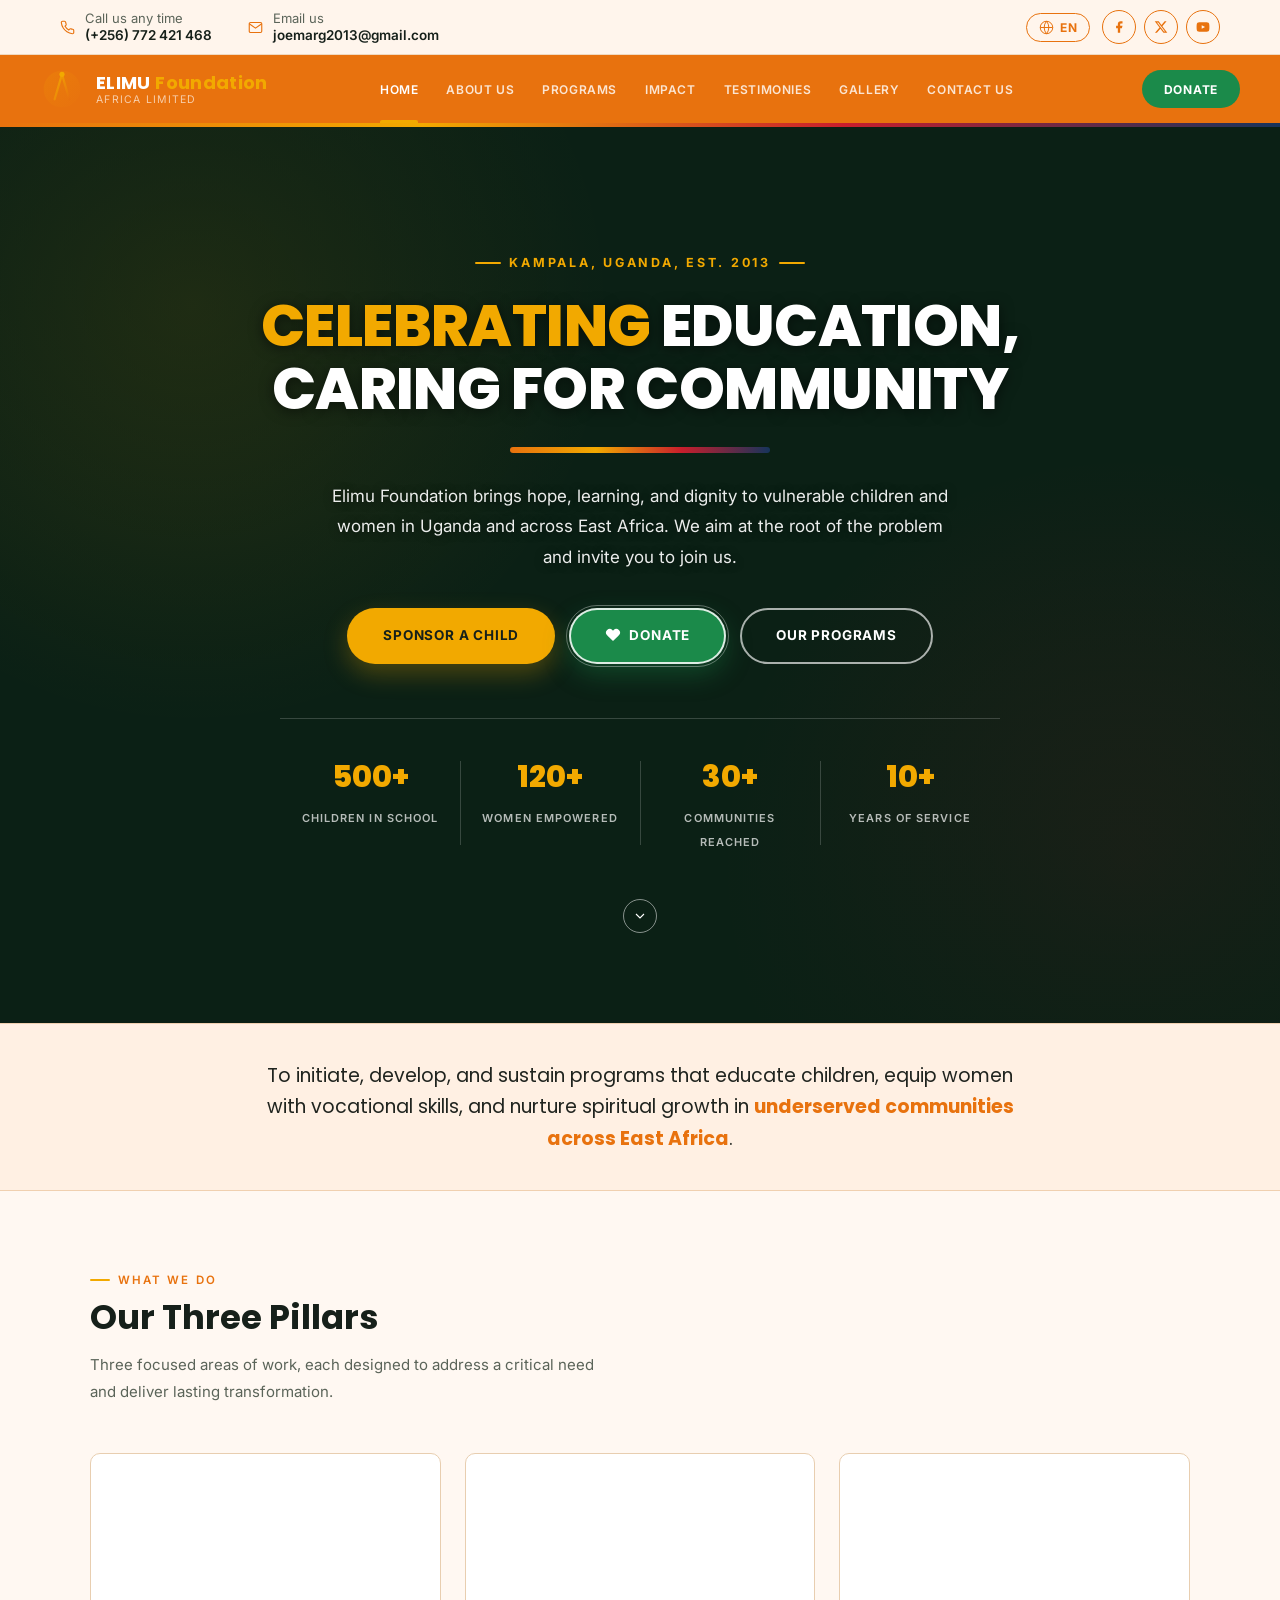
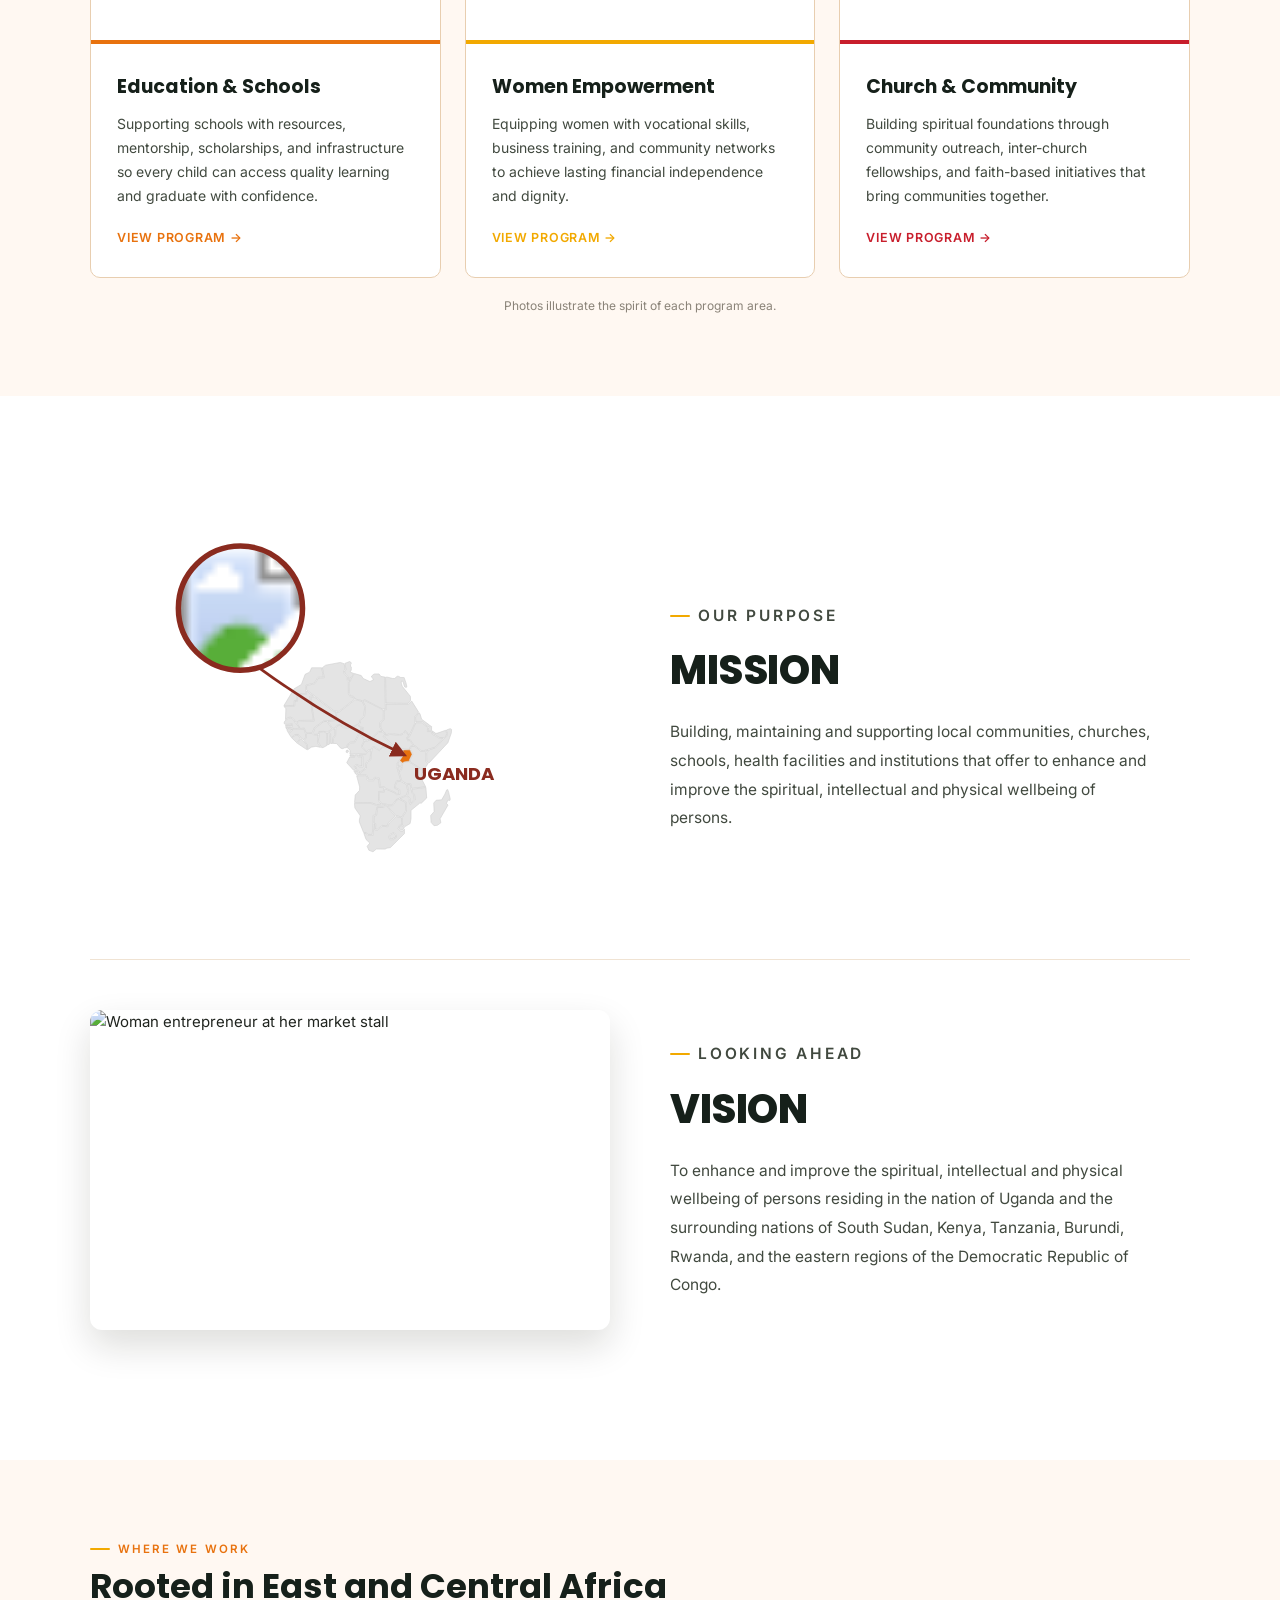
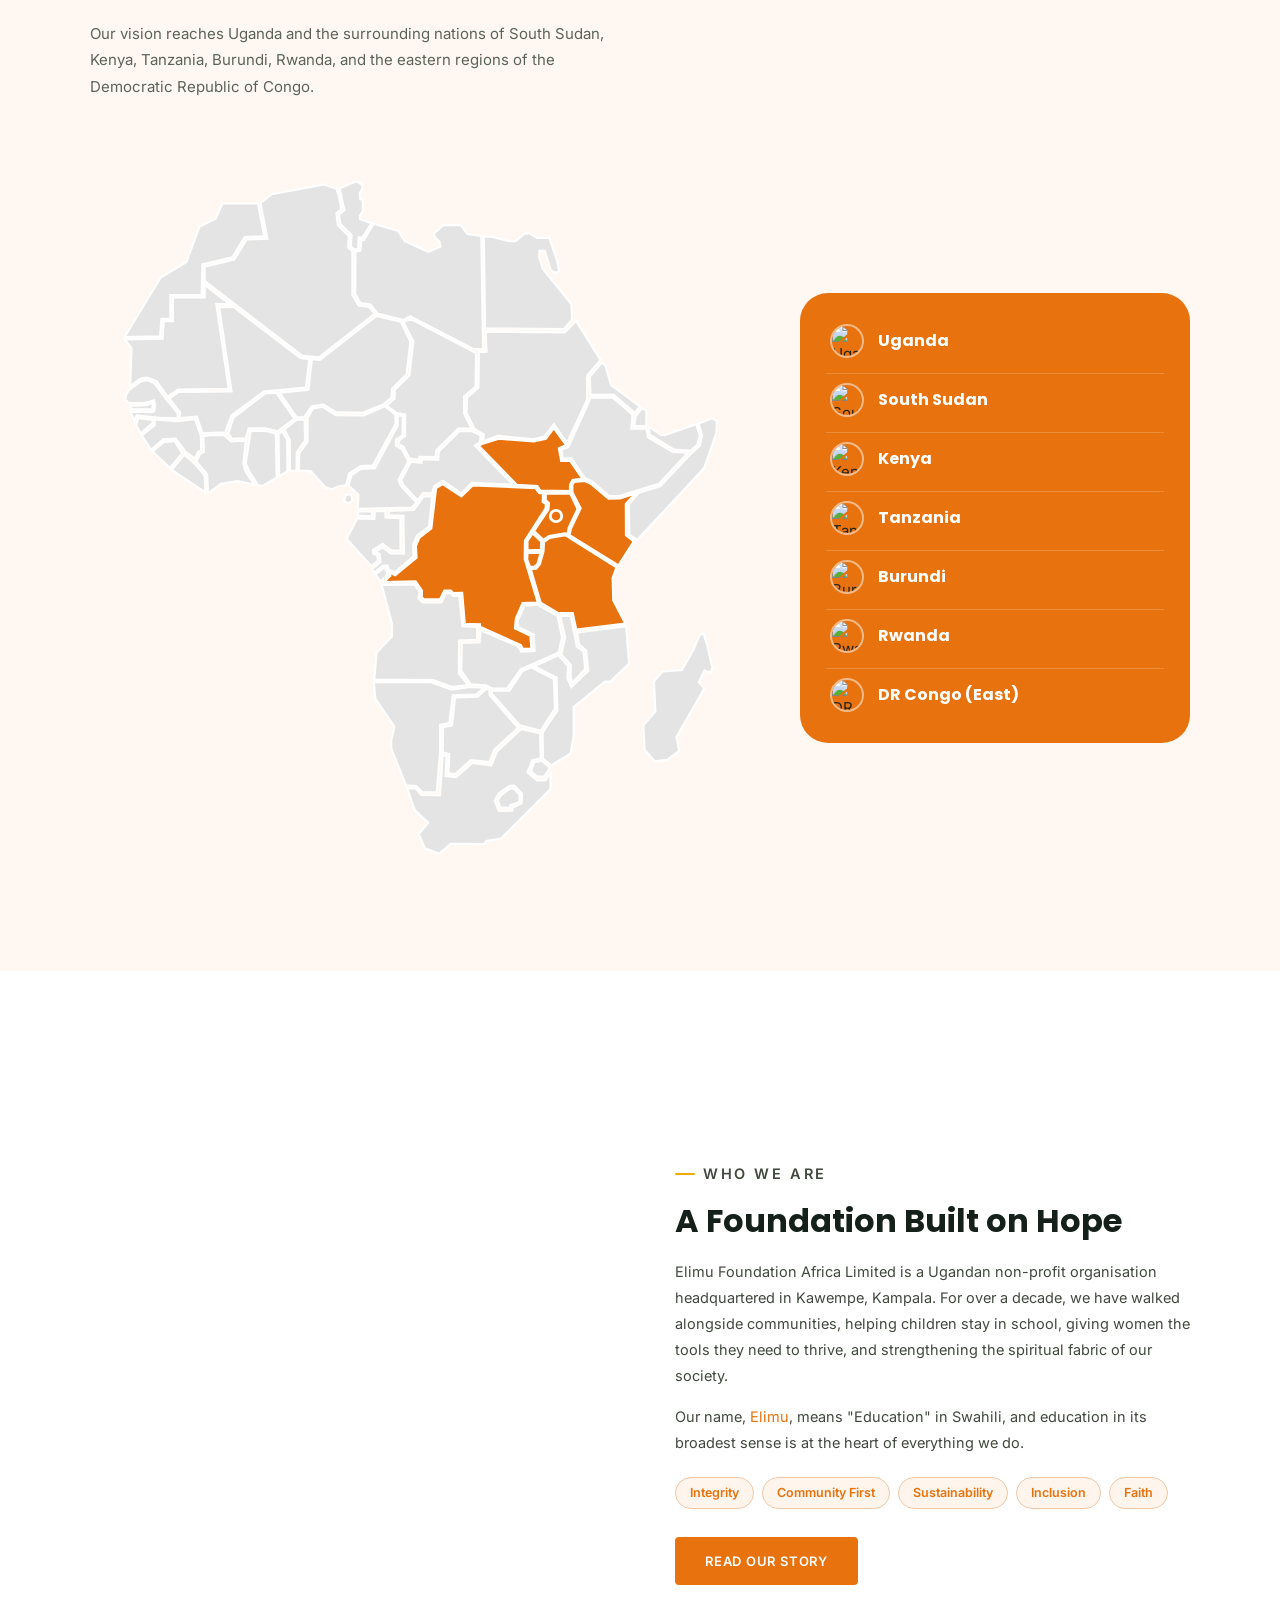
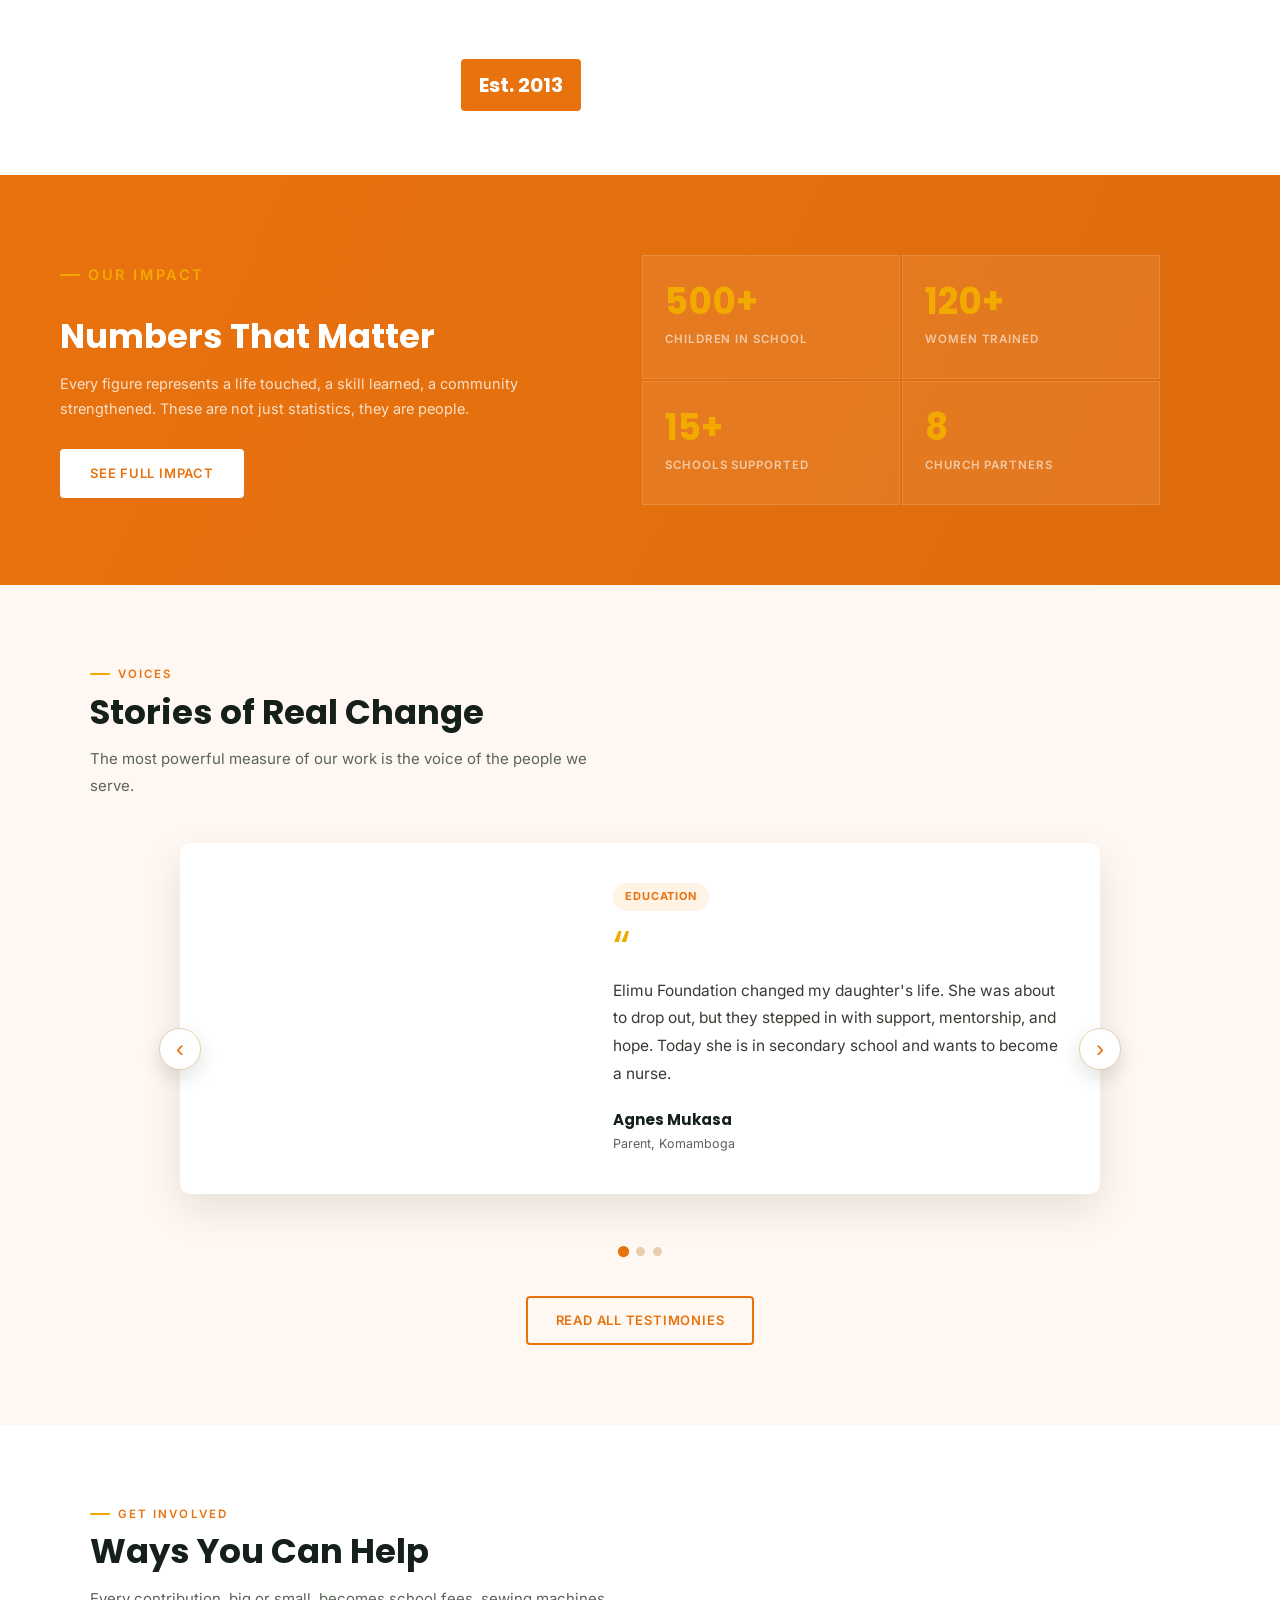
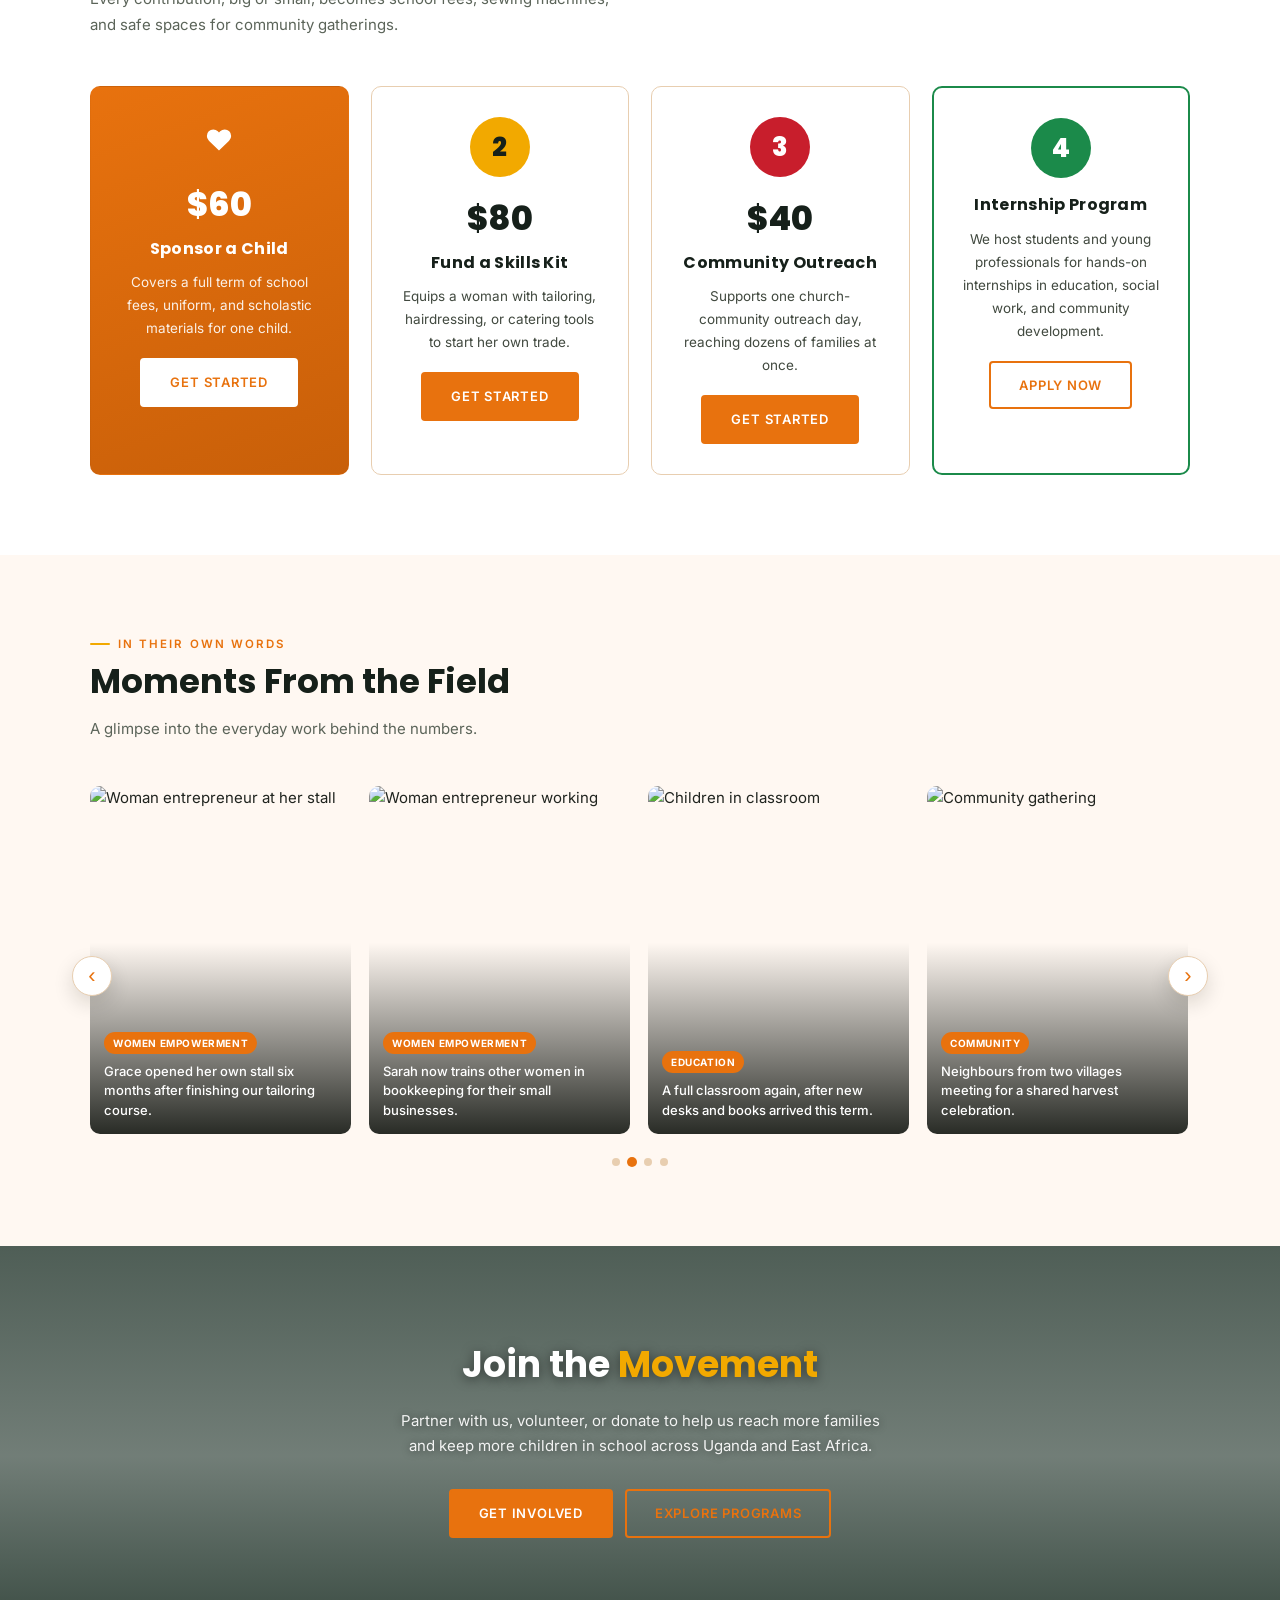
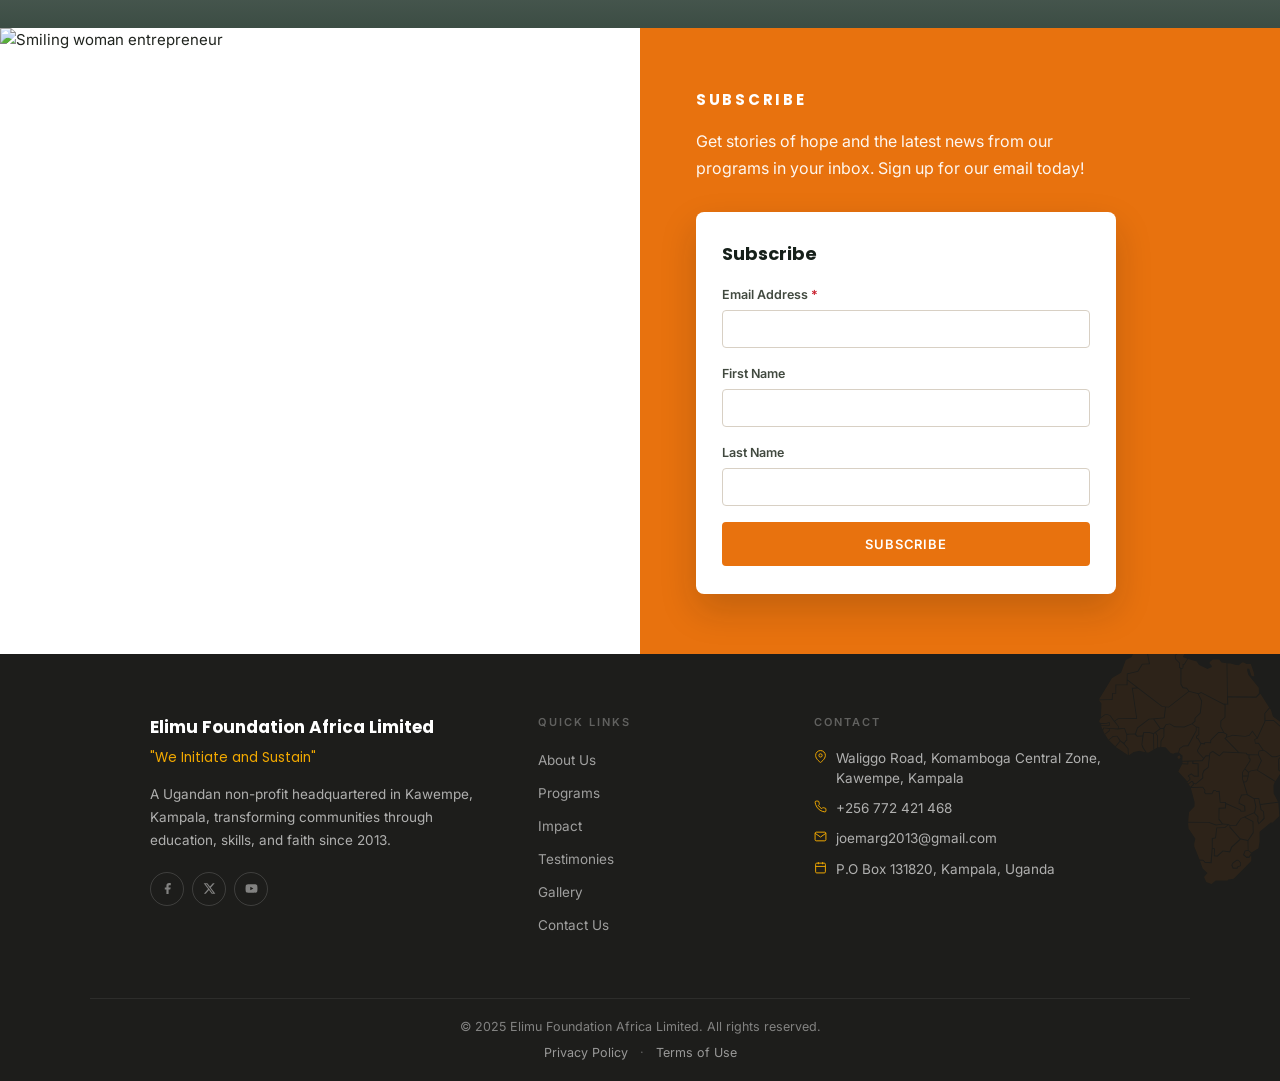
==== index.html @ 56a42448 "Add files via upload" ====
<!DOCTYPE html>
<html lang="en">
<head>
  <meta charset="UTF-8">
  <meta name="viewport" content="width=device-width, initial-scale=1.0">
  <title>Elimu Foundation Africa Limited</title>
  <link rel="stylesheet" href="css/style.css">
</head>
<body>

<!-- top bar -->
<div class="topbar">
  <div class="topbar-left">
    <div class="topbar-item">
      <svg viewBox="0 0 24 24"><path d="M22 16.92v3a2 2 0 01-2.18 2 19.79 19.79 0 01-8.63-3.07 19.5 19.5 0 01-6-6 19.79 19.79 0 01-3.07-8.67A2 2 0 014.11 2h3a2 2 0 012 1.72 12.84 12.84 0 00.7 2.81 2 2 0 01-.45 2.11L8.09 9.91a16 16 0 006 6l1.27-1.27a2 2 0 012.11-.45 12.84 12.84 0 002.81.7A2 2 0 0122 16.92z"/></svg>
      <div class="info">
        <span data-i18n="topbar_call_label">Call us any time</span>
        <strong>(+256) 772 421 468</strong>
      </div>
    </div>
    <div class="topbar-item">
      <svg viewBox="0 0 24 24"><path d="M4 4h16c1.1 0 2 .9 2 2v12c0 1.1-.9 2-2 2H4c-1.1 0-2-.9-2-2V6c0-1.1.9-2 2-2z"/><polyline points="22,6 12,13 2,6"/></svg>
      <div class="info">
        <span data-i18n="topbar_email_label">Email us</span>
        <strong>joemarg2013@gmail.com</strong>
      </div>
    </div>
  </div>
  <div class="topbar-right">
    <div class="lang-switch" id="langSwitch">
      <button class="lang-btn" id="langBtn" aria-label="Change language">
        <svg viewBox="0 0 24 24"><circle cx="12" cy="12" r="10"/><line x1="2" y1="12" x2="22" y2="12"/><path d="M12 2a15.3 15.3 0 010 20 15.3 15.3 0 010-20z"/></svg>
        <span id="langBtnLabel">EN</span>
      </button>
      <div class="lang-menu" id="langMenu">
        <button data-lang="en">English</button>
        <button data-lang="sw">Kiswahili</button>
        <button data-lang="lg">Luganda</button>
        <button data-lang="fr">Français</button>
        <button data-lang="es">Español</button>
      </div>
    </div>
    <a href="#" class="social-btn" aria-label="Facebook"><svg viewBox="0 0 24 24"><path d="M18 2h-3a5 5 0 00-5 5v3H7v4h3v8h4v-8h3l1-4h-4V7a1 1 0 011-1h3z"/></svg></a>
    <a href="#" class="social-btn" aria-label="Twitter"><svg viewBox="0 0 24 24"><path d="M18.244 2.25h3.308l-7.227 8.26 8.502 11.24H16.17l-5.214-6.817L4.99 21.75H1.68l7.73-8.835L1.254 2.25H8.08l4.713 6.231zm-1.161 17.52h1.833L7.084 4.126H5.117z"/></svg></a>
    <a href="#" class="social-btn" aria-label="YouTube"><svg viewBox="0 0 24 24"><path d="M22.54 6.42a2.78 2.78 0 00-1.95-1.96C18.88 4 12 4 12 4s-6.88 0-8.59.46a2.78 2.78 0 00-1.95 1.96A29 29 0 001 12a29 29 0 00.46 5.58 2.78 2.78 0 001.95 1.96C5.12 20 12 20 12 20s6.88 0 8.59-.46a2.78 2.78 0 001.95-1.96A29 29 0 0023 12a29 29 0 00-.46-5.58zM9.75 15.02V8.98L15.5 12l-5.75 3.02z"/></svg></a>
  </div>
</div>

<!-- navbar -->
<div class="navbar">
  <div class="navbar-inner">
    <a href="index.html" class="site-logo">
      <svg viewBox="0 0 60 60" fill="none">
        <defs>
          <linearGradient id="g1" x1="0%" y1="0%" x2="100%" y2="100%">
            <stop offset="0%" stop-color="#F2A900"/>
            <stop offset="100%" stop-color="#E8720E"/>
          </linearGradient>
        </defs>
        <path d="M30 5C16 5 5 16 5 30s11 25 25 25 25-11 25-25S44 5 30 5z" fill="url(#g1)" opacity="0.18"/>
        <path d="M20 44L30 10l10 34" stroke="url(#g1)" stroke-width="3" stroke-linecap="round" stroke-linejoin="round"/>
        <path d="M23 30h14" stroke="url(#g1)" stroke-width="3" stroke-linecap="round"/>
        <circle cx="30" cy="10" r="3.5" fill="#F2A900"/>
      </svg>
      <div class="logo-text">
        <span class="logo-name">ELIMU <span class="accent">Foundation</span></span>
        <span class="logo-sub">Africa Limited</span>
      </div>
    </a>
    <nav>
      <button class="hamburger" id="navToggle" aria-label="Menu">
        <span></span><span></span><span></span>
      </button>
      <ul id="navList">
        <li><a href="index.html" data-i18n="nav_home">Home</a></li>
        <li><a href="about.html" data-i18n="nav_about">About Us</a></li>
        <li><a href="programs.html" data-i18n="nav_programs">Programs</a></li>
        <li><a href="impact.html" data-i18n="nav_impact">Impact</a></li>
        <li><a href="testimonies.html" data-i18n="nav_testimonies">Testimonies</a></li>
        <li><a href="gallery.html" data-i18n="nav_gallery">Gallery</a></li>
        <li><a href="contact.html" data-i18n="nav_contact">Contact Us</a></li>
      </ul>
    </nav>
    <a href="contact.html" class="nav-donate-btn" data-i18n="nav_donate">Donate</a>
  </div>
</div>

<!-- hero -->
<section class="hero-full fade-scroll-bg" data-fade-target=".hero-bg-slides">
  <div class="hero-bg-slides" id="heroSlides">
    <div class="hero-bg-slide active" style="background-image:url('https://images.pexels.com/photos/28593050/pexels-photo-28593050.jpeg?auto=compress&cs=tinysrgb&w=1920')"></div>
    <div class="hero-bg-slide" style="background-image:url('https://images.pexels.com/photos/33749805/pexels-photo-33749805.jpeg?auto=compress&cs=tinysrgb&w=1920')"></div>
    <div class="hero-bg-slide" style="background-image:url('https://images.pexels.com/photos/33203798/pexels-photo-33203798.jpeg?auto=compress&cs=tinysrgb&w=1920')"></div>
    <div class="hero-bg-slide" style="background-image:url('https://images.pexels.com/photos/29598045/pexels-photo-29598045.jpeg?auto=compress&cs=tinysrgb&w=1920')"></div>
  </div>
  <div class="hero-overlay"></div>
  <div class="hero-full-inner">
    <p class="hero-full-eyebrow" data-i18n="hero_eyebrow">Kampala, Uganda, Est. 2013</p>
    <h1 data-i18n="hero_title"><span class="accent">Celebrating</span> Education,<br/>Caring for Community</h1>
    <div class="hero-stripe"></div>
    <p class="hero-full-desc" data-i18n="hero_desc">Elimu Foundation brings hope, learning, and dignity to vulnerable children and women in Uganda and across East Africa. We aim at the root of the problem and invite you to join us.</p>
    <div class="hero-full-buttons">
      <a href="contact.html" class="btn-pill solid-gold" data-i18n="hero_btn_sponsor">Sponsor a Child</a>
      <a href="contact.html" class="btn-pill solid-green btn-emphasis"><svg class="btn-icon" viewBox="0 0 24 24"><path d="M20.8 4.6a5.5 5.5 0 00-7.8 0L12 5.6l-1-1a5.5 5.5 0 00-7.8 7.8l1 1L12 21l7.8-7.6 1-1a5.5 5.5 0 000-7.8z"/></svg><span data-i18n="hero_btn_donate">Donate</span></a>
      <a href="programs.html" class="btn-pill outline-white" data-i18n="hero_btn_programs">Our Programs</a>
    </div>
    <div class="hero-full-stats">
      <div class="hfs-item">
        <span class="hfs-num" data-count="500" data-suffix="+">500+</span>
        <span class="hfs-lbl" data-i18n="stat_students">Children In School</span>
      </div>
      <div class="hfs-item">
        <span class="hfs-num" data-count="120" data-suffix="+">120+</span>
        <span class="hfs-lbl" data-i18n="stat_women">Women Empowered</span>
      </div>
      <div class="hfs-item">
        <span class="hfs-num" data-count="30" data-suffix="+">30+</span>
        <span class="hfs-lbl" data-i18n="stat_communities">Communities Reached</span>
      </div>
      <div class="hfs-item">
        <span class="hfs-num" data-count="10" data-suffix="+">10+</span>
        <span class="hfs-lbl" data-i18n="stat_years">Years of Service</span>
      </div>
    </div>
    <div class="scroll-indicator">
      <svg viewBox="0 0 24 24"><polyline points="6 9 12 15 18 9"/></svg>
    </div>
  </div>
</section>

<!-- mission -->
<div class="mission-bar">
  <p data-i18n="mission_text">To initiate, develop, and sustain programs that educate children, equip women with vocational skills, and nurture spiritual growth in <strong>underserved communities across East Africa</strong>.</p>
</div>

<!-- pillars -->
<section class="section grey">
  <div class="container">
    <p class="section-tag" data-i18n="pillars_tag">What We Do</p>
    <h2 class="section-title" data-i18n="pillars_title">Our Three Pillars</h2>
    <p class="section-lead" data-i18n="pillars_lead">Three focused areas of work, each designed to address a critical need and deliver lasting transformation.</p>
    <div class="pillars">
      <div class="pillar">
        <div class="pillar-photo" style="background-image:url('https://images.pexels.com/photos/29598045/pexels-photo-29598045.jpeg?auto=compress&cs=tinysrgb&w=700')"></div>
        <div class="pillar-body">
          <h3 data-i18n="pillar1_title">Education &amp; Schools</h3>
          <p data-i18n="pillar1_desc">Supporting schools with resources, mentorship, scholarships, and infrastructure so every child can access quality learning and graduate with confidence.</p>
          <a href="programs.html" class="pillar-link" data-i18n="pillar_link">View Program &rarr;</a>
        </div>
      </div>
      <div class="pillar amber">
        <div class="pillar-photo" style="background-image:url('https://images.pexels.com/photos/33203798/pexels-photo-33203798.jpeg?auto=compress&cs=tinysrgb&w=700')"></div>
        <div class="pillar-body">
          <h3 data-i18n="pillar2_title">Women Empowerment</h3>
          <p data-i18n="pillar2_desc">Equipping women with vocational skills, business training, and community networks to achieve lasting financial independence and dignity.</p>
          <a href="programs.html" class="pillar-link" data-i18n="pillar_link">View Program &rarr;</a>
        </div>
      </div>
      <div class="pillar green">
        <div class="pillar-photo" style="background-image:url('https://images.pexels.com/photos/33749805/pexels-photo-33749805.jpeg?auto=compress&cs=tinysrgb&w=700')"></div>
        <div class="pillar-body">
          <h3 data-i18n="pillar3_title">Church &amp; Community</h3>
          <p data-i18n="pillar3_desc">Building spiritual foundations through community outreach, inter-church fellowships, and faith-based initiatives that bring communities together.</p>
          <a href="programs.html" class="pillar-link" data-i18n="pillar_link">View Program &rarr;</a>
        </div>
      </div>
    </div>
    <p class="pillars-note" data-i18n="pillars_note">Photos illustrate the spirit of each program area.</p>
  </div>
</section>

<!-- mission & vision -->
<section class="section white mv-section">
  <div class="container">

    <div class="mv-row">
      <div class="mv-visual">
<svg viewBox="0 0 460 420" class="mv-map-svg" xmlns="http://www.w3.org/2000/svg" role="img" aria-label="Map of Africa with Uganda highlighted">
          <!-- Map data: Al MacDonald (original artwork), edited by Fritz Lekschas, CC BY-SA 3.0, github.com/flekschas/simple-world-map -->
          <defs>
            <clipPath id="missionPhotoClip"><circle cx="110" cy="90" r="68"/></clipPath>
            <marker id="mvArrow1" viewBox="0 0 10 10" refX="6" refY="5" markerWidth="6" markerHeight="6" orient="auto-start-reverse">
              <path d="M0,0 L10,5 L0,10 Z" fill="#8a2b1f"/>
            </marker>
          </defs>
          <g fill="#E4E4E4" stroke="#cfcfcf" stroke-width="0.6" transform="translate(-243.8,-328.6) scale(1.1)">
            <path id="_somaliland" d="M512.674,502.797l3.526,2.403l1.046-0.052l8.757-3.008l0.994,3.206l-0.701,2.706l-1.893,1.503l-4.729-0.302l-6.769-4.158L512.674,502.797L512.674,502.797z"/>
            <g id="ao">
        <path class="mainland" d="M437.366,547.461l2.948,11.003l-0.069,3.478l-4.313,4.633l-0.647,7.527l16.597,0.147l5.395,1.954l4.45-0.58l-2.594-3.251l0.01-9.282l5.101-0.217v-3.621l-4.142-0.172l-0.829-8.575l-1.746,0.024l-0.943-0.848l-1.027,0.054l-1.365,2.646h-5.255l-1.22-1.227l0.363-1.738l-1.436-2.101L437.366,547.461L437.366,547.461z"/>
        <path d="M435.577,544.453l1.504,1.953l1.945-1.842l-0.571-1.909l-0.483-0.035L435.577,544.453L435.577,544.453z"/>
    </g>
            <path id="bf" d="M404.493,493.496l3.146-0.25l5.16,7.295l-4.789,3.613l-3.466-0.892l-4.66,0.062l-0.752,2.73l-3.907,0.19l-1.071-1.461l1.385-4.442L404.493,493.496L404.493,493.496z"/>
            <path id="bi" d="M478.504,538.385l3.691-0.078l-0.959,3.232l-0.935,0.812h-1.142l-0.812-2.187L478.504,538.385L478.504,538.385z"/>
            <path id="bj" d="M411.512,515.288h1.833l0.104-5.204l2.315-3.363l-0.104-5.852l-2.102-0.052l-3.604,2.816l1.504,2.87L411.512,515.288L411.512,515.288z"/>
            <path id="bw" d="M454.56,594.589l1.858,0.57l-0.26,5.314l1.911,0.26l4.391-3.959l5.273,0.57l1.399-3.545l6.673-6.095l-8.013-9.223l-0.104-1.514l-0.883-0.26l-2.43,2.24l-6.31,0.154l-0.884,7.866l-2.479,0.57L454.56,594.589L454.56,594.589z"/>
            <path id="cd" d="M438.023,546.597l8.912-0.155l1.808,2.567l-0.069,1.893l0.665,0.605h4.426l1.271-2.499h1.808l0.734,0.742l2.479-0.069l0.735,8.714l4.287,0.139v0.675l11.521,5.195l0.536,1.012h2.411l-0.268-3.648l-4.356-2.092l0.269-2.766l1.876-4.392l4.287-0.139l-3.683-12.224l0.068-5.195l5.826-9.11l0.068-1.278l-0.874-0.477l0.035-2.472l-1.062-0.095l-1.072-1.366l-17.59-0.795l-3.226,3.138l-5.28-3.475l-1.858,1.141l-1.348,11.35l-3.337,2.575l-1.003,2.283l0.179,3.381l-6.017,4.918l-1.6-0.726l0.216,0.94L438.023,546.597L438.023,546.597z"/>
            <path id="cf" d="M443.452,519.229l4.028,4.356l1.59-2.057l2.532,0.104l0.544-2.006l2.49-1.556l5.169,3.562l2.982-2.956l11.574,0.51l-10.736-11.082l1.443-0.897l0.198-1.954l-2.438-1.149h-3.58l-5.766,5.715l-0.197,2.351l-4.573-0.146l-0.146,1.003l-2.982-0.305l-2.688,5.108L443.452,519.229L443.452,519.229z"/>
            <path id="cg" d="M439.424,526.551l-0.052,1.255l4.131,0.104l0.146,10.728l-3.777-0.104l-2.187-1.703l-1.693,0.951l-0.078,0.476l0.873,0.423l0.251,2.204l-2.334,2.006l0.501,1.057l2.585-2.006h1.244l0.396,1.2l1.644,0.7l5.271-4.46l-0.104-3.259l1.099-2.653l3.38-2.507l0.907-8.479l-2.402,0.009l-2.783,3.812L439.424,526.551L439.424,526.551z"/>
            <path id="ci" d="M388.484,521.562l3.697-2.617l4.6-0.806l4.693,1.013l-2.395-3.622l-0.701-2.213l0.701-6.544l-4.192,0.198l-1.9-1.814l-3.994,0.104l-1.901,0.304l0.198,4.425l-1.002,0.406l-1.203,2.215l3.095,3.62L388.484,521.562L388.484,521.562z"/>
            <path id="cm" d="M428.031,519.428l2.783,2.561l-0.199,3.959l15.266-0.354l1.245-1.399l-4.375-4.711l-0.648-1.703l2.784-5.212l-1.893-3.458l-1.591-0.855v-1.755l1.841-1.202l0.104-5.463l-1.46-0.164l-0.024,2.87l-6.414,11.972l-3.925,0.199l-2.688,1.85L428.031,519.428L428.031,519.428z"/>
            <path id="dj" d="M508.991,499.771l-0.493,2.903l3.424-0.052l0.052-4.271l-1.253-0.77L508.991,499.771L508.991,499.771z"/>
            <path id="dz" d="M424.625,435.764l-3.526-1.186l-14.677,2.758l-3.198,2.429l1.953,10.088l-5.835,0.233l-3.509,5.646l-8.359,2.005l0.025,4.105l27.532,21.048l4.692,0.398l15.654-12.231l-1.565-1.971l-2.938-0.398l-1.764-2.955V453.5l-1.177-1.184l0.199-3.155l-3.13-3.155l-0.389-3.354l1.366-0.986l-0.59-3.553L424.625,435.764L424.625,435.764z"/>
            <path id="eg" d="M466.16,449.222l2.308,0.062l4.495,1.244l2.135,0.061l2.646-2.213h1.234l2.249,1.245h2.845l0.51-0.035l1.798,5.17l0.51,1.668l0.477,2.498l-0.85,0.622l-1.461-0.734l-1.686-5.498l-1.521-0.111l-0.111,1.867l1.012,3.232l8.1,10.027l0.173,4.305l-2.359,2.723l-22.163-0.251L466.16,449.222L466.16,449.222z"/>
            <path id="er" d="M496.224,493.859l-0.216-5.093l3.423-3.992l0.926,0.709l1.686,5.637l8.091,6.023l-1.47,1.808l-5.922-5.091L496.224,493.859L496.224,493.859z"/>
            <path id="et" d="M489.982,508.606l6.292-14.005l6.25,0.035l5.541,4.814l-0.39,3.968h4.296l0.44,2.386l6.95,4.157l4.286,0.217l-8.15,8.756l-11.194,3.449h-2.773l-4.944-4.219l-1.953-0.82l-3.786-5.576l-2.499,0.035l-0.294-2.559L489.982,508.606L489.982,508.606z"/>
            <path id="ga" d="M435.438,526.646l-0.104,2.151l-4.875-0.104l-2.982,5.766l7.012,7.667l1.736-1.453l-0.052-1.503l-1.192-0.554v-1.057l2.688-1.701l2.387,1.807l2.638,0.052l-0.054-9.067l-4.176-0.196l-0.052-1.903L435.438,526.646L435.438,526.646z"/>
            <path id="gh" d="M399.091,513.179l0.968,2.273l2.524,3.959l1.4-0.052l3.819-2.171l-0.268-12.354l-2.957-0.864l-4.141,0.112L399.091,513.179L399.091,513.179z"/>
            <path id="gm" d="M366.719,497.006l-0.111,0.959l5.98-0.086l0.304-0.891l-0.13-0.898l-1.721,0.7L366.719,497.006L366.719,497.006z"/>
            <path id="gn" d="M369.77,505.304l2.629,4.046l3.423-2.974l3.511-0.155l2.922,3.881l2.48,1.635l0.933-1.816l0.83-0.466l-0.061-3.993l-1.65-4.737l-5.065,0.562l-6.267-0.501l-0.034,1.606L369.77,505.304L369.77,505.304z"/>
            <g id="gq">
        <path d="M427.184,522.134l-0.396,1.703l1.191,0.648l1.143-0.855l-0.397-1.755L427.184,522.134L427.184,522.134z"/>
        <path d="M430.771,526.697l-0.054,1.202l3.924,0.198l-0.052-1.356L430.771,526.697L430.771,526.697z"/>
    </g>
            <path id="gw" d="M368.196,502.356l1.211,2.395l3.396-2.922l0.035-0.899l-4.003-0.579L368.196,502.356L368.196,502.356z"/>
            <path id="ke" d="M491.142,521.365l2.3,4.484l-2.759,5.783l-0.361,1.754l13.77,8.516l4.271-6.708l-2.161-1.754l-0.043-8.835l2.705-2.956l-4.313,1.435l-3.259,0.044l-5.1-4.305l-1.608-0.692l-2.98,0.276l-0.526,0.883L491.142,521.365L491.142,521.365z"/>
            <path id="lr" d="M378.198,515.027l9.491,6.345l-0.227-4.805l-2.869-3.38l-2.801-2.481L378.198,515.027L378.198,515.027z"/>
            <path id="ls" d="M470.896,606.829l2.637-2.032l1.245,0.053l1.503,1.875l-0.155,1.877l-2.533,0.934v0.728l-2.792-0.156l-0.674-2.031L470.896,606.829L470.896,606.829z"/>
            <path id="ly" d="M429.958,453.518l1.35-0.225l0.397-3.112h0.674l2.758-4.528l6.804,1.979l1.856,2.887l6.69,3.062l3.482-1.47l-0.338-1.471l-1.521-1.469l0.173-1.021l2.473-2.093h4.894l1.856,2.489l3.934,0.57l0.511,31.889l-2.922-0.112l-17.651-9.181l-1.91,1.081l-7.253-1.814l-1.971-2.603l-2.87-0.397l-1.458-2.603L429.958,453.518L429.958,453.518z"/>
            <path id="ma" d="M402.505,439.903h-9.982l-1.954,4.339l-4.504,2.17l-3.719,10.062l-7.243,4.341l-10.174,16.761l9.983-0.199l0.389-4.927h2.541v-6.708h8.81l0.196-8.679l8.42-1.972l3.526-5.723l5.48-0.198L402.505,439.903L402.505,439.903z"/>
            <path id="mg" d="M526.988,561.474l-1.842,4.374l-3.154,5.566l-5.523,0.396l-2.369,2.783l0.397,8.488l-3.423,3.977l0.396,6.761l2.897,3.311l3.423-0.396l3.423-2.524l-0.787-3.977l7.894-13.657l-1.582-1.72l1.582-3.312l1.711,0.526l0.526-1.322l-1.582-6.76l-0.924-2.784L526.988,561.474L526.988,561.474z"/>
            <path id="ml" d="M377.584,494.845l2.662-1.823l14.799-0.087l-3.423-23.806l3.907-0.112l18.903,14.428l2.541,0.362l-0.959,8.021l-11.886,1.08l-9.171,6.847l-1.669,4.686l-6.37,0.269l-1.625-4.677l-4.884,0.346l0.189-1.53L377.584,494.845L377.584,494.845z"/>
            <path id="mr" d="M364.998,478.266l1.885,2.463l-0.389,10.65l2.74-1.972l1.952-0.397l2.741,0.985l3.128,4.34l2.939-1.971l14.288-0.199l-3.526-23.866l3.786-0.018l-7.054-5.402l0.009,3.51l-8.93,0.01l-0.043,6.698l-2.567-0.009l-0.328,4.944L364.998,478.266L364.998,478.266z"/>
            <path id="mw" d="M487.968,567.074l2.689,2.81l-0.053,3.597l0.52,1.514l3.57-3.855l-0.414-4.899l-1.912-1.46l-1.701-8.603l-2.949-0.104l1.34,6.196L487.968,567.074L487.968,567.074z"/>
            <path id="mz" d="M482.791,596.359l2.326,1.928l5.479-3.335l0.881-4.953v-8.178l8.791-7.191l1.506,0.053l5.322-5.107l-0.828-10.529l-13.81,1.743l0.519,3.338l2.02,1.757l0.57,5.731l-4.756,4.642l-1.141-2.603l0.207-3.44l-2.74-2.973l-6.725,3.13l6.258,3.182l0.209,9.274l-4.141,6.146L482.791,596.359L482.791,596.359z"/>
            <path id="na" d="M444.221,603.863l2.897,0.208l1.702,1.72l4.037,0.052l0.984-11.462v-7.503l2.585-0.52l0.986-7.867l6.569-0.206l2.323-1.927l-3.933-0.156l-5.325,0.726l-5.739-2.082h-16.13l0.415,4.58l5.376,7.918l-0.934,4.062l0.053,2.136L444.221,603.863L444.221,603.863z"/>
            <path id="ne" d="M413.396,500.17l2.204-0.053l1.988-2.981l3.336-0.597l3.553,2.17l7.58,0.216l5.861-2.386l2.204-1.894l0.164-2.489l4.088-4.123l1.08-9.104l-2.688-5.636l-6.88-1.677l-15.923,12.413l-2.256-0.217l-0.969,8.617l-8.124,0.813L413.396,500.17L413.396,500.17z"/>
            <path id="ng" d="M413.984,515.185l3.389,0.164l4.088,4.557l1.987,0.544l1.558-0.761l2.367-0.328l0.805-3.303l3.225-2.117l3.492-0.163l6.396-11.766l-0.104-2.653l-2.955-2.273l-5.913,2.603l-7.909-0.111l-3.77-2.386l-2.688,0.596l-1.4,2.438l-0.104,6.88l-2.256,3.198L413.984,515.185L413.984,515.185z"/>
            <path id="rw" d="M479.896,532.931l2.429,2.238l-0.104,2.396l-3.769,0.077v-2.646L479.896,532.931L479.896,532.931z"/>
            <path id="sd" d="M466.144,505.035l-2.55-1.504l-2.325-4.59l0.13-4.271l3.224-2.772l0,0l0.155-10.228l2.127,0.062l-0.242-5.68l22.302,0.198l3.189-3.215l6.881,11.004l-3.77,4.442v6.785l-4.599,9.891l-1.04,2.3l-3.709-5.316l-2.708,3.441l-3.059,0.834l-9.941-1l-4.333,1.541L466.144,505.035z"/>
            <path id="sl" d="M372.804,509.79l4.884,4.72l3.483-4.227l-2.179-3.415l-3,0.303L372.804,509.79L372.804,509.79z"/>
            <path id="sn" d="M372.424,498.771l-5.792-0.141l0,0l1.072,2.603l0.596-1.607l7.271,0.761l0.806-0.028l3.405,0.12l0.121-1.504l-3.111-3.733l-3.467-4.693l-2.152-0.898l-1.661,0.424l0,0l-3.405,2.472l-0.776,1.384l-0.242,1.383l1.253,0.899l4.185-0.061l2.688-0.728l0.303,1.322l-0.241,1.746L372.424,498.771z"/>
            <path id="so" d="M526.703,501.941l3.777-1.452l1.34,0.804l-0.147,3.354l-3.482,9.923l-18.854,20.19l-2.187-1.503l-0.147-8.521l2.835-3.26l6.018-1.857l8.824-9.318l2.31-2.058l0.647-3.008L526.703,501.941L526.703,501.941z"/>
            <path id="ss" d="M489.336,508.019l-2.04,0.898l0.647,3.553h2.542l3.448,5.004l-2.767,0.354l-0.709,1.288l-0.069,1.857l-8.298-0.146l-0.848-1.288l-5.8-0.328l-10.649-10.962l1.063-0.64l4.517-1.364l9.897,0.754l3.366-0.754l2.235-2.996L489.336,508.019z"/>
            <path id="sz" d="M482.531,596.983l-2.169,0.361l-0.935,2.552l1.659,1.513h2.015l1.702-2.446L482.531,596.983L482.531,596.983z"/>
            <path id="td" d="M440.971,494.983l0.112-2.552l4.098-3.983l1.099-9.785l-2.731-5.221l1.911-0.979l18.498,9.639l-0.113,9.456l-3.259,2.775v4.875l2.136,4.132h-3.77l-6.24,6.173l-0.165,1.867l-4.605-0.061l-0.061,0.846l-2.628-0.345l-1.798-3.397l-1.351-0.666l0.174-1.037l1.693-1.297v-6.066l-2.343-0.363l-2.826-2.102L440.971,494.983L440.971,494.983L440.971,494.983z"/>
            <path id="tg" d="M408.495,516.81l2.316-1.356l-0.053-8.946l-1.504-2.438l-0.967,0.812L408.495,516.81L408.495,516.81z"/>
            <path id="tn" d="M425.516,435.624l4.78-1.927l1.572,1.02l0.061,1.244l-0.734,0.959l0.111,1.703l0.735,0.396v3.061l-0.847,1.418l0.111,0.908l3.207,1.132l-2.584,4.02l-1.012-0.061l-0.173,3.232l-1.124,0.174l-0.959-0.849l0.225-3.284l-3.146-3.061l-0.397-2.662l1.521-1.192L425.516,435.624L425.516,435.624z"/>
            <path id="tz" d="M492.22,560.017l13.797-1.69l-3.395-6.569l-0.182-6.292l1.098-3.009l-14.367-9.023l-4.502,0.743l-1.564,1.158l-0.139,2.637l-1.012,3.656l-1.055,1.253l-1.514,0.141l2.809,9.418l4.816,2.838l4.195,0.1L492.22,560.017z"/>
            <path id="ug" fill="#E8720E" d="M480.311,532.23l2.619,2.454l1.643-1.045l4.442-0.728l0.762,0.079l0.284-1.688l2.508-5.272l-2.109-4.392l-6.837,0.044l-0.043,1.808l0.917,0.882l-0.139,1.807L480.311,532.23L480.311,532.23z"/>
            <path id="za" d="M476.731,588.02l-6.829,6.311l-1.625,3.898l-5.411-0.674l-4.503,4.002l-2.991-0.294l0.241-5.531l-1.062-0.372l-0.743,11.314l-5.308-0.052l-1.6-1.886l-2.344-0.024l2.137,6.129l3.812,3.604l-2.723,3.172l1.764,3.977l4.08,1.558l3.25-2.767l9.311,0.053l0.667-0.83l4.132-0.728l13.978-13.917l-0.053-4.382l-1.495,1.937h-2.238l-2.723-2.282l1.383-3.44l2.378-0.482l-0.217-7.071L476.731,588.02L476.731,588.02z M473.455,604.011l1.306-0.052l2.118,2.299l-0.061,2.662l-2.481,1.253l-0.155,0.883l-3.785,0.043l-1.186-2.853l1.081-2.092L473.455,604.011L473.455,604.011z"/>
            <path id="zm" d="M459.78,571.656l2.739,3.802l4.244,0.261l1.504,0.829l4.443,0.053l3.829-5.367l10.702-4.789l0.934-4.219l-1.244-6.043l-5.584-3.181l-3.727,0.26l-1.857,4.114l0.053,1.876l4.391,2.136l0.26,4.642l-3.775,0.208l-0.935-1.564l-10.495-4.479l-0.311,3.44l-4.962,0.155L459.78,571.656L459.78,571.656z"/>
            <path id="zw" d="M468.52,578.226l7.755,8.757l5.946,1.513l3.984-6.248l-0.312-8.281l-6.465-3.337l-2.431,1.098l-3.62,5.524l-5.014-0.053L468.52,578.226L468.52,578.226z"/>
          </g>
          <path d="M130,155 C 185,195 235,225 286,249" stroke="#8a2b1f" stroke-width="3" fill="none" marker-end="url(#mvArrow1)"/>
          <image href="https://images.pexels.com/photos/29598045/pexels-photo-29598045.jpeg?auto=compress&amp;cs=tinysrgb&amp;w=400" x="42" y="22" width="136" height="136" clip-path="url(#missionPhotoClip)" preserveAspectRatio="xMidYMid slice"/>
          <circle cx="110" cy="90" r="68" fill="none" stroke="#8a2b1f" stroke-width="6"/>
          <text x="300" y="278" font-family="Poppins, sans-serif" font-weight="700" font-size="20" fill="#8a2b1f">UGANDA</text>
        </svg>
      </div>
      <div class="mv-text">
        <p class="section-tag" data-i18n="mission_tag">Our Purpose</p>
        <h2 data-i18n="mission_heading">Mission</h2>
        <p data-i18n="mission_body">Building, maintaining and supporting local communities, churches, schools, health facilities and institutions that offer to enhance and improve the spiritual, intellectual and physical wellbeing of persons.</p>
      </div>
    </div>

    <div class="mv-row reverse">
      <div class="mv-text">
        <p class="section-tag" data-i18n="vision_tag">Looking Ahead</p>
        <h2 data-i18n="vision_heading">Vision</h2>
        <p data-i18n="vision_body">To enhance and improve the spiritual, intellectual and physical wellbeing of persons residing in the nation of Uganda and the surrounding nations of South Sudan, Kenya, Tanzania, Burundi, Rwanda, and the eastern regions of the Democratic Republic of Congo.</p>
      </div>
      <div class="mv-photo-panel">
        <img src="https://images.pexels.com/photos/33203798/pexels-photo-33203798.jpeg?auto=compress&cs=tinysrgb&w=900" alt="Woman entrepreneur at her market stall" loading="lazy">
      </div>
    </div>

  </div>
</section>

<!-- africa map -->
<section class="section africa-map-section">
  <div class="container">
    <p class="section-tag" data-i18n="map_tag">Where We Work</p>
    <h2 class="section-title" data-i18n="map_title">Rooted in East and Central Africa</h2>
    <p class="section-lead" data-i18n="map_lead">Our vision reaches Uganda and the surrounding nations of South Sudan, Kenya, Tanzania, Burundi, Rwanda, and the eastern regions of the Democratic Republic of Congo.</p>
    <div class="africa-map-grid">
      <div class="africa-map-visual">
<svg class="africa-map-svg" viewBox="358 426 181 205" xmlns="http://www.w3.org/2000/svg" role="img" aria-label="Map of Africa highlighting Uganda, South Sudan, Kenya, Tanzania, Burundi, Rwanda and the Democratic Republic of Congo">
          <!-- Map data: Al MacDonald (original artwork), edited by Fritz Lekschas, CC BY-SA 3.0, github.com/flekschas/simple-world-map -->
          <path id="_somaliland" class="af-country" d="M512.674,502.797l3.526,2.403l1.046-0.052l8.757-3.008l0.994,3.206l-0.701,2.706l-1.893,1.503l-4.729-0.302l-6.769-4.158L512.674,502.797L512.674,502.797z"/>
          <g id="ao" class="af-country">
        <path class="mainland" d="M437.366,547.461l2.948,11.003l-0.069,3.478l-4.313,4.633l-0.647,7.527l16.597,0.147l5.395,1.954l4.45-0.58l-2.594-3.251l0.01-9.282l5.101-0.217v-3.621l-4.142-0.172l-0.829-8.575l-1.746,0.024l-0.943-0.848l-1.027,0.054l-1.365,2.646h-5.255l-1.22-1.227l0.363-1.738l-1.436-2.101L437.366,547.461L437.366,547.461z"/>
        <path d="M435.577,544.453l1.504,1.953l1.945-1.842l-0.571-1.909l-0.483-0.035L435.577,544.453L435.577,544.453z"/>
    </g>
          <path id="bf" class="af-country" d="M404.493,493.496l3.146-0.25l5.16,7.295l-4.789,3.613l-3.466-0.892l-4.66,0.062l-0.752,2.73l-3.907,0.19l-1.071-1.461l1.385-4.442L404.493,493.496L404.493,493.496z"/>
          <path id="bi" class="af-country af-highlight" d="M478.504,538.385l3.691-0.078l-0.959,3.232l-0.935,0.812h-1.142l-0.812-2.187L478.504,538.385L478.504,538.385z"/>
          <path id="bj" class="af-country" d="M411.512,515.288h1.833l0.104-5.204l2.315-3.363l-0.104-5.852l-2.102-0.052l-3.604,2.816l1.504,2.87L411.512,515.288L411.512,515.288z"/>
          <path id="bw" class="af-country" d="M454.56,594.589l1.858,0.57l-0.26,5.314l1.911,0.26l4.391-3.959l5.273,0.57l1.399-3.545l6.673-6.095l-8.013-9.223l-0.104-1.514l-0.883-0.26l-2.43,2.24l-6.31,0.154l-0.884,7.866l-2.479,0.57L454.56,594.589L454.56,594.589z"/>
          <path id="cd" class="af-country af-highlight" d="M438.023,546.597l8.912-0.155l1.808,2.567l-0.069,1.893l0.665,0.605h4.426l1.271-2.499h1.808l0.734,0.742l2.479-0.069l0.735,8.714l4.287,0.139v0.675l11.521,5.195l0.536,1.012h2.411l-0.268-3.648l-4.356-2.092l0.269-2.766l1.876-4.392l4.287-0.139l-3.683-12.224l0.068-5.195l5.826-9.11l0.068-1.278l-0.874-0.477l0.035-2.472l-1.062-0.095l-1.072-1.366l-17.59-0.795l-3.226,3.138l-5.28-3.475l-1.858,1.141l-1.348,11.35l-3.337,2.575l-1.003,2.283l0.179,3.381l-6.017,4.918l-1.6-0.726l0.216,0.94L438.023,546.597L438.023,546.597z"/>
          <path id="cf" class="af-country" d="M443.452,519.229l4.028,4.356l1.59-2.057l2.532,0.104l0.544-2.006l2.49-1.556l5.169,3.562l2.982-2.956l11.574,0.51l-10.736-11.082l1.443-0.897l0.198-1.954l-2.438-1.149h-3.58l-5.766,5.715l-0.197,2.351l-4.573-0.146l-0.146,1.003l-2.982-0.305l-2.688,5.108L443.452,519.229L443.452,519.229z"/>
          <path id="cg" class="af-country" d="M439.424,526.551l-0.052,1.255l4.131,0.104l0.146,10.728l-3.777-0.104l-2.187-1.703l-1.693,0.951l-0.078,0.476l0.873,0.423l0.251,2.204l-2.334,2.006l0.501,1.057l2.585-2.006h1.244l0.396,1.2l1.644,0.7l5.271-4.46l-0.104-3.259l1.099-2.653l3.38-2.507l0.907-8.479l-2.402,0.009l-2.783,3.812L439.424,526.551L439.424,526.551z"/>
          <path id="ci" class="af-country" d="M388.484,521.562l3.697-2.617l4.6-0.806l4.693,1.013l-2.395-3.622l-0.701-2.213l0.701-6.544l-4.192,0.198l-1.9-1.814l-3.994,0.104l-1.901,0.304l0.198,4.425l-1.002,0.406l-1.203,2.215l3.095,3.62L388.484,521.562L388.484,521.562z"/>
          <path id="cm" class="af-country" d="M428.031,519.428l2.783,2.561l-0.199,3.959l15.266-0.354l1.245-1.399l-4.375-4.711l-0.648-1.703l2.784-5.212l-1.893-3.458l-1.591-0.855v-1.755l1.841-1.202l0.104-5.463l-1.46-0.164l-0.024,2.87l-6.414,11.972l-3.925,0.199l-2.688,1.85L428.031,519.428L428.031,519.428z"/>
          <path id="dj" class="af-country" d="M508.991,499.771l-0.493,2.903l3.424-0.052l0.052-4.271l-1.253-0.77L508.991,499.771L508.991,499.771z"/>
          <path id="dz" class="af-country" d="M424.625,435.764l-3.526-1.186l-14.677,2.758l-3.198,2.429l1.953,10.088l-5.835,0.233l-3.509,5.646l-8.359,2.005l0.025,4.105l27.532,21.048l4.692,0.398l15.654-12.231l-1.565-1.971l-2.938-0.398l-1.764-2.955V453.5l-1.177-1.184l0.199-3.155l-3.13-3.155l-0.389-3.354l1.366-0.986l-0.59-3.553L424.625,435.764L424.625,435.764z"/>
          <path id="eg" class="af-country" d="M466.16,449.222l2.308,0.062l4.495,1.244l2.135,0.061l2.646-2.213h1.234l2.249,1.245h2.845l0.51-0.035l1.798,5.17l0.51,1.668l0.477,2.498l-0.85,0.622l-1.461-0.734l-1.686-5.498l-1.521-0.111l-0.111,1.867l1.012,3.232l8.1,10.027l0.173,4.305l-2.359,2.723l-22.163-0.251L466.16,449.222L466.16,449.222z"/>
          <path id="er" class="af-country" d="M496.224,493.859l-0.216-5.093l3.423-3.992l0.926,0.709l1.686,5.637l8.091,6.023l-1.47,1.808l-5.922-5.091L496.224,493.859L496.224,493.859z"/>
          <path id="et" class="af-country" d="M489.982,508.606l6.292-14.005l6.25,0.035l5.541,4.814l-0.39,3.968h4.296l0.44,2.386l6.95,4.157l4.286,0.217l-8.15,8.756l-11.194,3.449h-2.773l-4.944-4.219l-1.953-0.82l-3.786-5.576l-2.499,0.035l-0.294-2.559L489.982,508.606L489.982,508.606z"/>
          <path id="ga" class="af-country" d="M435.438,526.646l-0.104,2.151l-4.875-0.104l-2.982,5.766l7.012,7.667l1.736-1.453l-0.052-1.503l-1.192-0.554v-1.057l2.688-1.701l2.387,1.807l2.638,0.052l-0.054-9.067l-4.176-0.196l-0.052-1.903L435.438,526.646L435.438,526.646z"/>
          <path id="gh" class="af-country" d="M399.091,513.179l0.968,2.273l2.524,3.959l1.4-0.052l3.819-2.171l-0.268-12.354l-2.957-0.864l-4.141,0.112L399.091,513.179L399.091,513.179z"/>
          <path id="gm" class="af-country" d="M366.719,497.006l-0.111,0.959l5.98-0.086l0.304-0.891l-0.13-0.898l-1.721,0.7L366.719,497.006L366.719,497.006z"/>
          <path id="gn" class="af-country" d="M369.77,505.304l2.629,4.046l3.423-2.974l3.511-0.155l2.922,3.881l2.48,1.635l0.933-1.816l0.83-0.466l-0.061-3.993l-1.65-4.737l-5.065,0.562l-6.267-0.501l-0.034,1.606L369.77,505.304L369.77,505.304z"/>
          <g id="gq" class="af-country">
        <path d="M427.184,522.134l-0.396,1.703l1.191,0.648l1.143-0.855l-0.397-1.755L427.184,522.134L427.184,522.134z"/>
        <path d="M430.771,526.697l-0.054,1.202l3.924,0.198l-0.052-1.356L430.771,526.697L430.771,526.697z"/>
    </g>
          <path id="gw" class="af-country" d="M368.196,502.356l1.211,2.395l3.396-2.922l0.035-0.899l-4.003-0.579L368.196,502.356L368.196,502.356z"/>
          <path id="ke" class="af-country af-highlight" d="M491.142,521.365l2.3,4.484l-2.759,5.783l-0.361,1.754l13.77,8.516l4.271-6.708l-2.161-1.754l-0.043-8.835l2.705-2.956l-4.313,1.435l-3.259,0.044l-5.1-4.305l-1.608-0.692l-2.98,0.276l-0.526,0.883L491.142,521.365L491.142,521.365z"/>
          <path id="lr" class="af-country" d="M378.198,515.027l9.491,6.345l-0.227-4.805l-2.869-3.38l-2.801-2.481L378.198,515.027L378.198,515.027z"/>
          <path id="ls" class="af-country" d="M470.896,606.829l2.637-2.032l1.245,0.053l1.503,1.875l-0.155,1.877l-2.533,0.934v0.728l-2.792-0.156l-0.674-2.031L470.896,606.829L470.896,606.829z"/>
          <path id="ly" class="af-country" d="M429.958,453.518l1.35-0.225l0.397-3.112h0.674l2.758-4.528l6.804,1.979l1.856,2.887l6.69,3.062l3.482-1.47l-0.338-1.471l-1.521-1.469l0.173-1.021l2.473-2.093h4.894l1.856,2.489l3.934,0.57l0.511,31.889l-2.922-0.112l-17.651-9.181l-1.91,1.081l-7.253-1.814l-1.971-2.603l-2.87-0.397l-1.458-2.603L429.958,453.518L429.958,453.518z"/>
          <path id="ma" class="af-country" d="M402.505,439.903h-9.982l-1.954,4.339l-4.504,2.17l-3.719,10.062l-7.243,4.341l-10.174,16.761l9.983-0.199l0.389-4.927h2.541v-6.708h8.81l0.196-8.679l8.42-1.972l3.526-5.723l5.48-0.198L402.505,439.903L402.505,439.903z"/>
          <path id="mg" class="af-country" d="M526.988,561.474l-1.842,4.374l-3.154,5.566l-5.523,0.396l-2.369,2.783l0.397,8.488l-3.423,3.977l0.396,6.761l2.897,3.311l3.423-0.396l3.423-2.524l-0.787-3.977l7.894-13.657l-1.582-1.72l1.582-3.312l1.711,0.526l0.526-1.322l-1.582-6.76l-0.924-2.784L526.988,561.474L526.988,561.474z"/>
          <path id="ml" class="af-country" d="M377.584,494.845l2.662-1.823l14.799-0.087l-3.423-23.806l3.907-0.112l18.903,14.428l2.541,0.362l-0.959,8.021l-11.886,1.08l-9.171,6.847l-1.669,4.686l-6.37,0.269l-1.625-4.677l-4.884,0.346l0.189-1.53L377.584,494.845L377.584,494.845z"/>
          <path id="mr" class="af-country" d="M364.998,478.266l1.885,2.463l-0.389,10.65l2.74-1.972l1.952-0.397l2.741,0.985l3.128,4.34l2.939-1.971l14.288-0.199l-3.526-23.866l3.786-0.018l-7.054-5.402l0.009,3.51l-8.93,0.01l-0.043,6.698l-2.567-0.009l-0.328,4.944L364.998,478.266L364.998,478.266z"/>
          <path id="mw" class="af-country" d="M487.968,567.074l2.689,2.81l-0.053,3.597l0.52,1.514l3.57-3.855l-0.414-4.899l-1.912-1.46l-1.701-8.603l-2.949-0.104l1.34,6.196L487.968,567.074L487.968,567.074z"/>
          <path id="mz" class="af-country" d="M482.791,596.359l2.326,1.928l5.479-3.335l0.881-4.953v-8.178l8.791-7.191l1.506,0.053l5.322-5.107l-0.828-10.529l-13.81,1.743l0.519,3.338l2.02,1.757l0.57,5.731l-4.756,4.642l-1.141-2.603l0.207-3.44l-2.74-2.973l-6.725,3.13l6.258,3.182l0.209,9.274l-4.141,6.146L482.791,596.359L482.791,596.359z"/>
          <path id="na" class="af-country" d="M444.221,603.863l2.897,0.208l1.702,1.72l4.037,0.052l0.984-11.462v-7.503l2.585-0.52l0.986-7.867l6.569-0.206l2.323-1.927l-3.933-0.156l-5.325,0.726l-5.739-2.082h-16.13l0.415,4.58l5.376,7.918l-0.934,4.062l0.053,2.136L444.221,603.863L444.221,603.863z"/>
          <path id="ne" class="af-country" d="M413.396,500.17l2.204-0.053l1.988-2.981l3.336-0.597l3.553,2.17l7.58,0.216l5.861-2.386l2.204-1.894l0.164-2.489l4.088-4.123l1.08-9.104l-2.688-5.636l-6.88-1.677l-15.923,12.413l-2.256-0.217l-0.969,8.617l-8.124,0.813L413.396,500.17L413.396,500.17z"/>
          <path id="ng" class="af-country" d="M413.984,515.185l3.389,0.164l4.088,4.557l1.987,0.544l1.558-0.761l2.367-0.328l0.805-3.303l3.225-2.117l3.492-0.163l6.396-11.766l-0.104-2.653l-2.955-2.273l-5.913,2.603l-7.909-0.111l-3.77-2.386l-2.688,0.596l-1.4,2.438l-0.104,6.88l-2.256,3.198L413.984,515.185L413.984,515.185z"/>
          <path id="rw" class="af-country af-highlight" d="M479.896,532.931l2.429,2.238l-0.104,2.396l-3.769,0.077v-2.646L479.896,532.931L479.896,532.931z"/>
          <path id="sd" class="af-country" d="M466.144,505.035l-2.55-1.504l-2.325-4.59l0.13-4.271l3.224-2.772l0,0l0.155-10.228l2.127,0.062l-0.242-5.68l22.302,0.198l3.189-3.215l6.881,11.004l-3.77,4.442v6.785l-4.599,9.891l-1.04,2.3l-3.709-5.316l-2.708,3.441l-3.059,0.834l-9.941-1l-4.333,1.541L466.144,505.035z"/>
          <path id="sl" class="af-country" d="M372.804,509.79l4.884,4.72l3.483-4.227l-2.179-3.415l-3,0.303L372.804,509.79L372.804,509.79z"/>
          <path id="sn" class="af-country" d="M372.424,498.771l-5.792-0.141l0,0l1.072,2.603l0.596-1.607l7.271,0.761l0.806-0.028l3.405,0.12l0.121-1.504l-3.111-3.733l-3.467-4.693l-2.152-0.898l-1.661,0.424l0,0l-3.405,2.472l-0.776,1.384l-0.242,1.383l1.253,0.899l4.185-0.061l2.688-0.728l0.303,1.322l-0.241,1.746L372.424,498.771z"/>
          <path id="so" class="af-country" d="M526.703,501.941l3.777-1.452l1.34,0.804l-0.147,3.354l-3.482,9.923l-18.854,20.19l-2.187-1.503l-0.147-8.521l2.835-3.26l6.018-1.857l8.824-9.318l2.31-2.058l0.647-3.008L526.703,501.941L526.703,501.941z"/>
          <path id="ss" class="af-country af-highlight" d="M489.336,508.019l-2.04,0.898l0.647,3.553h2.542l3.448,5.004l-2.767,0.354l-0.709,1.288l-0.069,1.857l-8.298-0.146l-0.848-1.288l-5.8-0.328l-10.649-10.962l1.063-0.64l4.517-1.364l9.897,0.754l3.366-0.754l2.235-2.996L489.336,508.019z"/>
          <path id="sz" class="af-country" d="M482.531,596.983l-2.169,0.361l-0.935,2.552l1.659,1.513h2.015l1.702-2.446L482.531,596.983L482.531,596.983z"/>
          <path id="td" class="af-country" d="M440.971,494.983l0.112-2.552l4.098-3.983l1.099-9.785l-2.731-5.221l1.911-0.979l18.498,9.639l-0.113,9.456l-3.259,2.775v4.875l2.136,4.132h-3.77l-6.24,6.173l-0.165,1.867l-4.605-0.061l-0.061,0.846l-2.628-0.345l-1.798-3.397l-1.351-0.666l0.174-1.037l1.693-1.297v-6.066l-2.343-0.363l-2.826-2.102L440.971,494.983L440.971,494.983L440.971,494.983z"/>
          <path id="tg" class="af-country" d="M408.495,516.81l2.316-1.356l-0.053-8.946l-1.504-2.438l-0.967,0.812L408.495,516.81L408.495,516.81z"/>
          <path id="tn" class="af-country" d="M425.516,435.624l4.78-1.927l1.572,1.02l0.061,1.244l-0.734,0.959l0.111,1.703l0.735,0.396v3.061l-0.847,1.418l0.111,0.908l3.207,1.132l-2.584,4.02l-1.012-0.061l-0.173,3.232l-1.124,0.174l-0.959-0.849l0.225-3.284l-3.146-3.061l-0.397-2.662l1.521-1.192L425.516,435.624L425.516,435.624z"/>
          <path id="tz" class="af-country af-highlight" d="M492.22,560.017l13.797-1.69l-3.395-6.569l-0.182-6.292l1.098-3.009l-14.367-9.023l-4.502,0.743l-1.564,1.158l-0.139,2.637l-1.012,3.656l-1.055,1.253l-1.514,0.141l2.809,9.418l4.816,2.838l4.195,0.1L492.22,560.017z"/>
          <path id="ug" class="af-country af-highlight" d="M480.311,532.23l2.619,2.454l1.643-1.045l4.442-0.728l0.762,0.079l0.284-1.688l2.508-5.272l-2.109-4.392l-6.837,0.044l-0.043,1.808l0.917,0.882l-0.139,1.807L480.311,532.23L480.311,532.23z"/>
          <path id="za" class="af-country" d="M476.731,588.02l-6.829,6.311l-1.625,3.898l-5.411-0.674l-4.503,4.002l-2.991-0.294l0.241-5.531l-1.062-0.372l-0.743,11.314l-5.308-0.052l-1.6-1.886l-2.344-0.024l2.137,6.129l3.812,3.604l-2.723,3.172l1.764,3.977l4.08,1.558l3.25-2.767l9.311,0.053l0.667-0.83l4.132-0.728l13.978-13.917l-0.053-4.382l-1.495,1.937h-2.238l-2.723-2.282l1.383-3.44l2.378-0.482l-0.217-7.071L476.731,588.02L476.731,588.02z M473.455,604.011l1.306-0.052l2.118,2.299l-0.061,2.662l-2.481,1.253l-0.155,0.883l-3.785,0.043l-1.186-2.853l1.081-2.092L473.455,604.011L473.455,604.011z"/>
          <path id="zm" class="af-country" d="M459.78,571.656l2.739,3.802l4.244,0.261l1.504,0.829l4.443,0.053l3.829-5.367l10.702-4.789l0.934-4.219l-1.244-6.043l-5.584-3.181l-3.727,0.26l-1.857,4.114l0.053,1.876l4.391,2.136l0.26,4.642l-3.775,0.208l-0.935-1.564l-10.495-4.479l-0.311,3.44l-4.962,0.155L459.78,571.656L459.78,571.656z"/>
          <path id="zw" class="af-country" d="M468.52,578.226l7.755,8.757l5.946,1.513l3.984-6.248l-0.312-8.281l-6.465-3.337l-2.431,1.098l-3.62,5.524l-5.014-0.053L468.52,578.226L468.52,578.226z"/>
          <g class="map-pin">
            <circle class="pulse" cx="486.5" cy="528" r="1.6" fill="#F2A900"/>
            <circle cx="486.5" cy="528" r="2" fill="#fff"/>
            <circle cx="486.5" cy="528" r="1.2" fill="#E8720E"/>
          </g>
        </svg>
      </div>
      <div class="country-card">
        <div class="country-row">
          <img src="https://images.pexels.com/photos/28102680/pexels-photo-28102680.jpeg?auto=compress&cs=tinysrgb&w=200" alt="Uganda" loading="lazy">
          <span data-i18n="map_country_uganda">Uganda</span>
        </div>
        <div class="country-row">
          <img src="https://images.pexels.com/photos/33749805/pexels-photo-33749805.jpeg?auto=compress&cs=tinysrgb&w=200" alt="South Sudan" loading="lazy">
          <span data-i18n="map_country_ss">South Sudan</span>
        </div>
        <div class="country-row">
          <img src="https://images.pexels.com/photos/28593044/pexels-photo-28593044.jpeg?auto=compress&cs=tinysrgb&w=200" alt="Kenya" loading="lazy">
          <span data-i18n="map_country_kenya">Kenya</span>
        </div>
        <div class="country-row">
          <img src="https://images.pexels.com/photos/29598045/pexels-photo-29598045.jpeg?auto=compress&cs=tinysrgb&w=200" alt="Tanzania" loading="lazy">
          <span data-i18n="map_country_tz">Tanzania</span>
        </div>
        <div class="country-row">
          <img src="https://images.pexels.com/photos/33203798/pexels-photo-33203798.jpeg?auto=compress&cs=tinysrgb&w=200" alt="Burundi" loading="lazy">
          <span data-i18n="map_country_bi">Burundi</span>
        </div>
        <div class="country-row">
          <img src="https://images.pexels.com/photos/20209020/pexels-photo-20209020.jpeg?auto=compress&cs=tinysrgb&w=200" alt="Rwanda" loading="lazy">
          <span data-i18n="map_country_rwanda">Rwanda</span>
        </div>
        <div class="country-row">
          <img src="https://images.pexels.com/photos/33598125/pexels-photo-33598125.jpeg?auto=compress&cs=tinysrgb&w=200" alt="DR Congo (East)" loading="lazy">
          <span data-i18n="map_country_cd">DR Congo (East)</span>
        </div>
      </div>
    </div>
  </div>
</section>

<!-- about -->
<section class="section white">
  <div class="container">
    <div class="about-grid">
      <div class="about-img" style="position:relative">
        <div class="about-photo"></div>
        <div class="about-year-badge">Est. 2013</div>
      </div>
      <div class="about-text">
        <p class="section-tag" data-i18n="about_tag">Who We Are</p>
        <h2 data-i18n="about_title">A Foundation Built on Hope</h2>
        <p data-i18n="about_p1">Elimu Foundation Africa Limited is a Ugandan non-profit organisation headquartered in Kawempe, Kampala. For over a decade, we have walked alongside communities, helping children stay in school, giving women the tools they need to thrive, and strengthening the spiritual fabric of our society.</p>
        <p data-i18n="about_p2">Our name, <em>Elimu</em>, means "Education" in Swahili, and education in its broadest sense is at the heart of everything we do.</p>
        <div class="tag-list">
          <span class="tag" data-i18n="tag_integrity">Integrity</span>
          <span class="tag" data-i18n="tag_community">Community First</span>
          <span class="tag" data-i18n="tag_sustainability">Sustainability</span>
          <span class="tag" data-i18n="tag_inclusion">Inclusion</span>
          <span class="tag" data-i18n="tag_faith">Faith</span>
        </div>
        <a href="about.html" class="btn btn-orange" data-i18n="about_btn">Read Our Story</a>
      </div>
    </div>
  </div>
</section>

<!-- impact -->
<div class="impact-band fade-scroll-bg" data-fade-target=".impact-band-bg">
  <div class="impact-band-bg"></div>
  <div class="impact-band-overlay"></div>
  <div class="impact-band-inner">
    <div class="impact-band-text">
      <p class="section-tag" data-i18n="impact_tag">Our Impact</p>
      <h2 class="section-title" data-i18n="impact_title">Numbers That Matter</h2>
      <p data-i18n="impact_desc">Every figure represents a life touched, a skill learned, a community strengthened. These are not just statistics, they are people.</p>
      <a href="impact.html" class="btn btn-white" data-i18n="impact_btn">See Full Impact</a>
    </div>
    <div class="impact-numbers">
      <div class="impact-box"><span class="n">500+</span><span class="l">Children in School</span></div>
      <div class="impact-box"><span class="n">120+</span><span class="l">Women Trained</span></div>
      <div class="impact-box"><span class="n">15+</span><span class="l">Schools Supported</span></div>
      <div class="impact-box"><span class="n">8</span><span class="l">Church Partners</span></div>
    </div>
  </div>
</div>

<!-- testimonies -->
<section class="section grey">
  <div class="container">
    <p class="section-tag" data-i18n="voices_tag">Voices</p>
    <h2 class="section-title" data-i18n="voices_title">Stories of Real Change</h2>
    <p class="section-lead" data-i18n="voices_lead">The most powerful measure of our work is the voice of the people we serve.</p>
    <div class="stories-carousel" id="storiesCarousel">
      <div class="stories-track">
        <div class="story-slide active">
          <div class="story-photo" style="background-image:url('https://images.pexels.com/photos/29598045/pexels-photo-29598045.jpeg?auto=compress&cs=tinysrgb&w=900')"></div>
          <div class="story-content">
            <span class="cat-tag" data-i18n="story1_cat">Education</span>
            <div class="quote-mark">&ldquo;</div>
            <p data-i18n="story1_quote">Elimu Foundation changed my daughter's life. She was about to drop out, but they stepped in with support, mentorship, and hope. Today she is in secondary school and wants to become a nurse.</p>
            <div class="story-author">
              <span class="t-name" data-i18n="story1_name">Agnes Mukasa</span>
              <span class="t-role" data-i18n="story1_role">Parent, Komamboga</span>
            </div>
          </div>
        </div>
        <div class="story-slide">
          <div class="story-photo" style="background-image:url('https://images.pexels.com/photos/33203798/pexels-photo-33203798.jpeg?auto=compress&cs=tinysrgb&w=900')"></div>
          <div class="story-content">
            <span class="cat-tag" data-i18n="story2_cat">Women Empowerment</span>
            <div class="quote-mark">&ldquo;</div>
            <p data-i18n="story2_quote">The tailoring program gave me a trade and my own business. I now earn a steady income and support my family on my own.</p>
            <div class="story-author">
              <span class="t-name" data-i18n="story2_name">Rebecca Namutebi</span>
              <span class="t-role" data-i18n="story2_role">Skills Graduate</span>
            </div>
          </div>
        </div>
        <div class="story-slide">
          <div class="story-photo" style="background-image:url('https://images.pexels.com/photos/33749805/pexels-photo-33749805.jpeg?auto=compress&cs=tinysrgb&w=900')"></div>
          <div class="story-content">
            <span class="cat-tag" data-i18n="story3_cat">Church Outreach</span>
            <div class="quote-mark">&ldquo;</div>
            <p data-i18n="story3_quote">The church outreach has brought our community together. People who never spoke are now neighbours helping one another.</p>
            <div class="story-author">
              <span class="t-name" data-i18n="story3_name">Pastor Okello James</span>
              <span class="t-role" data-i18n="story3_role">Church Partner, Kawempe</span>
            </div>
          </div>
        </div>
      </div>
      <button class="story-arrow prev" id="storyPrev" aria-label="Previous story">&lsaquo;</button>
      <button class="story-arrow next" id="storyNext" aria-label="Next story">&rsaquo;</button>
      <div class="story-dots" id="storyDots">
        <button class="story-dot active" data-index="0" aria-label="Story 1"></button>
        <button class="story-dot" data-index="1" aria-label="Story 2"></button>
        <button class="story-dot" data-index="2" aria-label="Story 3"></button>
      </div>
    </div>
    <div class="text-center mt-40">
      <a href="testimonies.html" class="btn btn-outline-orange" data-i18n="voices_btn">Read All Testimonies</a>
    </div>
  </div>
</section>

<!-- ways to help -->
<section class="section white">
  <div class="container">
    <p class="section-tag" data-i18n="ways_tag">Get Involved</p>
    <h2 class="section-title" data-i18n="ways_title">Ways You Can Help</h2>
    <p class="section-lead" data-i18n="ways_lead">Every contribution, big or small, becomes school fees, sewing machines, and safe spaces for community gatherings.</p>
    <div class="ways-grid ways-grid-4">
      <div class="way-card solid">
        <div class="way-icon"><svg viewBox="0 0 24 24"><path d="M20.8 4.6a5.5 5.5 0 00-7.8 0L12 5.6l-1-1a5.5 5.5 0 00-7.8 7.8l1 1L12 21l7.8-7.6 1-1a5.5 5.5 0 000-7.8z"/></svg></div>
        <span class="way-amount">$60</span>
        <h4 data-i18n="way1_title">Sponsor a Child</h4>
        <p data-i18n="way1_desc">Covers a full term of school fees, uniform, and scholastic materials for one child.</p>
        <a href="contact.html" class="btn btn-white" data-i18n="way_btn">Get Started</a>
      </div>
      <div class="way-card gold">
        <div class="way-badge">2</div>
        <span class="way-amount way-amount-dark">$80</span>
        <h4 data-i18n="way2_title">Fund a Skills Kit</h4>
        <p data-i18n="way2_desc">Equips a woman with tailoring, hairdressing, or catering tools to start her own trade.</p>
        <a href="contact.html" class="btn btn-orange" data-i18n="way_btn">Get Started</a>
      </div>
      <div class="way-card red">
        <div class="way-badge">3</div>
        <span class="way-amount way-amount-dark">$40</span>
        <h4 data-i18n="way3_title">Community Outreach</h4>
        <p data-i18n="way3_desc">Supports one church-community outreach day, reaching dozens of families at once.</p>
        <a href="contact.html" class="btn btn-orange" data-i18n="way_btn">Get Started</a>
      </div>
      <div class="way-card intern">
        <div class="way-badge">4</div>
        <h4 data-i18n="way4_title">Internship Program</h4>
        <p data-i18n="way4_desc">We host students and young professionals for hands-on internships in education, social work, and community development.</p>
        <a href="contact.html" class="btn btn-outline-orange" data-i18n="way4_btn">Apply Now</a>
      </div>
    </div>
  </div>
</section>

<!-- moments from the field -->
<section class="section grey">
  <div class="container">
    <p class="section-tag" data-i18n="moments_tag">In Their Own Words</p>
    <h2 class="section-title" data-i18n="moments_title">Moments From the Field</h2>
    <p class="section-lead" data-i18n="moments_lead">A glimpse into the everyday work behind the numbers.</p>
    <div class="moments-carousel">
      <div class="moments-strip" id="momentsStrip">
        <div class="moment-card">
          <img src="https://images.pexels.com/photos/33203798/pexels-photo-33203798.jpeg?auto=compress&cs=tinysrgb&w=500" alt="Woman entrepreneur at her stall" loading="lazy">
          <div class="moment-caption">
            <span class="m-tag" data-i18n="moment1_tag">Women Empowerment</span>
            <p data-i18n="moment1_text">Grace opened her own stall six months after finishing our tailoring course.</p>
          </div>
        </div>
        <div class="moment-card">
          <img src="https://images.pexels.com/photos/20209020/pexels-photo-20209020.jpeg?auto=compress&cs=tinysrgb&w=500" alt="Woman entrepreneur working" loading="lazy">
          <div class="moment-caption">
            <span class="m-tag" data-i18n="moment2_tag">Women Empowerment</span>
            <p data-i18n="moment2_text">Sarah now trains other women in bookkeeping for their small businesses.</p>
          </div>
        </div>
        <div class="moment-card">
          <img src="https://images.pexels.com/photos/28593044/pexels-photo-28593044.jpeg?auto=compress&cs=tinysrgb&w=500" alt="Children in classroom" loading="lazy">
          <div class="moment-caption">
            <span class="m-tag" data-i18n="moment3_tag">Education</span>
            <p data-i18n="moment3_text">A full classroom again, after new desks and books arrived this term.</p>
          </div>
        </div>
        <div class="moment-card">
          <img src="https://images.pexels.com/photos/33749805/pexels-photo-33749805.jpeg?auto=compress&cs=tinysrgb&w=500" alt="Community gathering" loading="lazy">
          <div class="moment-caption">
            <span class="m-tag" data-i18n="moment4_tag">Community</span>
            <p data-i18n="moment4_text">Neighbours from two villages meeting for a shared harvest celebration.</p>
          </div>
        </div>
      </div>
      <button class="moments-arrow prev" id="momentsPrev" aria-label="Previous">&lsaquo;</button>
      <button class="moments-arrow next" id="momentsNext" aria-label="Next">&rsaquo;</button>
      <div class="moments-dots" id="momentsDots"></div>
    </div>
  </div>
</section>

<!-- cta -->
<div class="cta-band fade-scroll-bg" data-fade-target=".cta-band-bg">
  <div class="cta-band-bg"></div>
  <div class="cta-band-overlay"></div>
  <div class="cta-band-inner">
    <h2 data-i18n="cta_title">Join the <em>Movement</em></h2>
    <p data-i18n="cta_desc">Partner with us, volunteer, or donate to help us reach more families and keep more children in school across Uganda and East Africa.</p>
    <div class="btn-group">
      <a href="contact.html" class="btn btn-orange" data-i18n="cta_btn1">Get Involved</a>
      <a href="programs.html" class="btn btn-outline-orange" data-i18n="cta_btn2">Explore Programs</a>
    </div>
  </div>
</div>

<!-- subscribe -->
<section class="subscribe-section">
  <div class="subscribe-photo">
    <img src="https://images.pexels.com/photos/20209020/pexels-photo-20209020.jpeg?auto=compress&cs=tinysrgb&w=900" alt="Smiling woman entrepreneur" loading="lazy">
  </div>
  <div class="subscribe-panel">
    <p class="subscribe-tag" data-i18n="subscribe_tag">Subscribe</p>
    <p class="subscribe-desc" data-i18n="subscribe_desc">Get stories of hope and the latest news from our programs in your inbox. Sign up for our email today!</p>
    <form class="subscribe-form" id="subscribeForm">
      <h4 data-i18n="subscribe_form_title">Subscribe</h4>
      <label data-i18n="subscribe_email">Email Address <span class="req">*</span></label>
      <input type="email" required placeholder="">
      <label data-i18n="subscribe_first">First Name</label>
      <input type="text" placeholder="">
      <label data-i18n="subscribe_last">Last Name</label>
      <input type="text" placeholder="">
      <button type="submit" class="btn btn-orange" data-i18n="subscribe_btn">Subscribe</button>
      <p class="subscribe-success" id="subscribeSuccess" data-i18n="subscribe_success">Thank you! Please check your inbox to confirm.</p>
    </form>
  </div>
</section>

<!-- footer -->
<footer class="footer">
  <div class="footer-map-strip">
    <svg viewBox="358 426 181 205" class="footer-africa-mini" fill="#E8720E" opacity="0.16" aria-hidden="true">
      <path id="_somaliland" d="M512.674,502.797l3.526,2.403l1.046-0.052l8.757-3.008l0.994,3.206l-0.701,2.706l-1.893,1.503l-4.729-0.302l-6.769-4.158L512.674,502.797L512.674,502.797z"/>
      <g id="ao">
        <path class="mainland" d="M437.366,547.461l2.948,11.003l-0.069,3.478l-4.313,4.633l-0.647,7.527l16.597,0.147l5.395,1.954l4.45-0.58l-2.594-3.251l0.01-9.282l5.101-0.217v-3.621l-4.142-0.172l-0.829-8.575l-1.746,0.024l-0.943-0.848l-1.027,0.054l-1.365,2.646h-5.255l-1.22-1.227l0.363-1.738l-1.436-2.101L437.366,547.461L437.366,547.461z"/>
        <path d="M435.577,544.453l1.504,1.953l1.945-1.842l-0.571-1.909l-0.483-0.035L435.577,544.453L435.577,544.453z"/>
    </g>
      <path id="bf" d="M404.493,493.496l3.146-0.25l5.16,7.295l-4.789,3.613l-3.466-0.892l-4.66,0.062l-0.752,2.73l-3.907,0.19l-1.071-1.461l1.385-4.442L404.493,493.496L404.493,493.496z"/>
      <path id="bi" d="M478.504,538.385l3.691-0.078l-0.959,3.232l-0.935,0.812h-1.142l-0.812-2.187L478.504,538.385L478.504,538.385z"/>
      <path id="bj" d="M411.512,515.288h1.833l0.104-5.204l2.315-3.363l-0.104-5.852l-2.102-0.052l-3.604,2.816l1.504,2.87L411.512,515.288L411.512,515.288z"/>
      <path id="bw" d="M454.56,594.589l1.858,0.57l-0.26,5.314l1.911,0.26l4.391-3.959l5.273,0.57l1.399-3.545l6.673-6.095l-8.013-9.223l-0.104-1.514l-0.883-0.26l-2.43,2.24l-6.31,0.154l-0.884,7.866l-2.479,0.57L454.56,594.589L454.56,594.589z"/>
      <path id="cd" d="M438.023,546.597l8.912-0.155l1.808,2.567l-0.069,1.893l0.665,0.605h4.426l1.271-2.499h1.808l0.734,0.742l2.479-0.069l0.735,8.714l4.287,0.139v0.675l11.521,5.195l0.536,1.012h2.411l-0.268-3.648l-4.356-2.092l0.269-2.766l1.876-4.392l4.287-0.139l-3.683-12.224l0.068-5.195l5.826-9.11l0.068-1.278l-0.874-0.477l0.035-2.472l-1.062-0.095l-1.072-1.366l-17.59-0.795l-3.226,3.138l-5.28-3.475l-1.858,1.141l-1.348,11.35l-3.337,2.575l-1.003,2.283l0.179,3.381l-6.017,4.918l-1.6-0.726l0.216,0.94L438.023,546.597L438.023,546.597z"/>
      <path id="cf" d="M443.452,519.229l4.028,4.356l1.59-2.057l2.532,0.104l0.544-2.006l2.49-1.556l5.169,3.562l2.982-2.956l11.574,0.51l-10.736-11.082l1.443-0.897l0.198-1.954l-2.438-1.149h-3.58l-5.766,5.715l-0.197,2.351l-4.573-0.146l-0.146,1.003l-2.982-0.305l-2.688,5.108L443.452,519.229L443.452,519.229z"/>
      <path id="cg" d="M439.424,526.551l-0.052,1.255l4.131,0.104l0.146,10.728l-3.777-0.104l-2.187-1.703l-1.693,0.951l-0.078,0.476l0.873,0.423l0.251,2.204l-2.334,2.006l0.501,1.057l2.585-2.006h1.244l0.396,1.2l1.644,0.7l5.271-4.46l-0.104-3.259l1.099-2.653l3.38-2.507l0.907-8.479l-2.402,0.009l-2.783,3.812L439.424,526.551L439.424,526.551z"/>
      <path id="ci" d="M388.484,521.562l3.697-2.617l4.6-0.806l4.693,1.013l-2.395-3.622l-0.701-2.213l0.701-6.544l-4.192,0.198l-1.9-1.814l-3.994,0.104l-1.901,0.304l0.198,4.425l-1.002,0.406l-1.203,2.215l3.095,3.62L388.484,521.562L388.484,521.562z"/>
      <path id="cm" d="M428.031,519.428l2.783,2.561l-0.199,3.959l15.266-0.354l1.245-1.399l-4.375-4.711l-0.648-1.703l2.784-5.212l-1.893-3.458l-1.591-0.855v-1.755l1.841-1.202l0.104-5.463l-1.46-0.164l-0.024,2.87l-6.414,11.972l-3.925,0.199l-2.688,1.85L428.031,519.428L428.031,519.428z"/>
      <path id="dj" d="M508.991,499.771l-0.493,2.903l3.424-0.052l0.052-4.271l-1.253-0.77L508.991,499.771L508.991,499.771z"/>
      <path id="dz" d="M424.625,435.764l-3.526-1.186l-14.677,2.758l-3.198,2.429l1.953,10.088l-5.835,0.233l-3.509,5.646l-8.359,2.005l0.025,4.105l27.532,21.048l4.692,0.398l15.654-12.231l-1.565-1.971l-2.938-0.398l-1.764-2.955V453.5l-1.177-1.184l0.199-3.155l-3.13-3.155l-0.389-3.354l1.366-0.986l-0.59-3.553L424.625,435.764L424.625,435.764z"/>
      <path id="eg" d="M466.16,449.222l2.308,0.062l4.495,1.244l2.135,0.061l2.646-2.213h1.234l2.249,1.245h2.845l0.51-0.035l1.798,5.17l0.51,1.668l0.477,2.498l-0.85,0.622l-1.461-0.734l-1.686-5.498l-1.521-0.111l-0.111,1.867l1.012,3.232l8.1,10.027l0.173,4.305l-2.359,2.723l-22.163-0.251L466.16,449.222L466.16,449.222z"/>
      <path id="er" d="M496.224,493.859l-0.216-5.093l3.423-3.992l0.926,0.709l1.686,5.637l8.091,6.023l-1.47,1.808l-5.922-5.091L496.224,493.859L496.224,493.859z"/>
      <path id="et" d="M489.982,508.606l6.292-14.005l6.25,0.035l5.541,4.814l-0.39,3.968h4.296l0.44,2.386l6.95,4.157l4.286,0.217l-8.15,8.756l-11.194,3.449h-2.773l-4.944-4.219l-1.953-0.82l-3.786-5.576l-2.499,0.035l-0.294-2.559L489.982,508.606L489.982,508.606z"/>
      <path id="ga" d="M435.438,526.646l-0.104,2.151l-4.875-0.104l-2.982,5.766l7.012,7.667l1.736-1.453l-0.052-1.503l-1.192-0.554v-1.057l2.688-1.701l2.387,1.807l2.638,0.052l-0.054-9.067l-4.176-0.196l-0.052-1.903L435.438,526.646L435.438,526.646z"/>
      <path id="gh" d="M399.091,513.179l0.968,2.273l2.524,3.959l1.4-0.052l3.819-2.171l-0.268-12.354l-2.957-0.864l-4.141,0.112L399.091,513.179L399.091,513.179z"/>
      <path id="gm" d="M366.719,497.006l-0.111,0.959l5.98-0.086l0.304-0.891l-0.13-0.898l-1.721,0.7L366.719,497.006L366.719,497.006z"/>
      <path id="gn" d="M369.77,505.304l2.629,4.046l3.423-2.974l3.511-0.155l2.922,3.881l2.48,1.635l0.933-1.816l0.83-0.466l-0.061-3.993l-1.65-4.737l-5.065,0.562l-6.267-0.501l-0.034,1.606L369.77,505.304L369.77,505.304z"/>
      <g id="gq">
        <path d="M427.184,522.134l-0.396,1.703l1.191,0.648l1.143-0.855l-0.397-1.755L427.184,522.134L427.184,522.134z"/>
        <path d="M430.771,526.697l-0.054,1.202l3.924,0.198l-0.052-1.356L430.771,526.697L430.771,526.697z"/>
    </g>
      <path id="gw" d="M368.196,502.356l1.211,2.395l3.396-2.922l0.035-0.899l-4.003-0.579L368.196,502.356L368.196,502.356z"/>
      <path id="ke" d="M491.142,521.365l2.3,4.484l-2.759,5.783l-0.361,1.754l13.77,8.516l4.271-6.708l-2.161-1.754l-0.043-8.835l2.705-2.956l-4.313,1.435l-3.259,0.044l-5.1-4.305l-1.608-0.692l-2.98,0.276l-0.526,0.883L491.142,521.365L491.142,521.365z"/>
      <path id="lr" d="M378.198,515.027l9.491,6.345l-0.227-4.805l-2.869-3.38l-2.801-2.481L378.198,515.027L378.198,515.027z"/>
      <path id="ls" d="M470.896,606.829l2.637-2.032l1.245,0.053l1.503,1.875l-0.155,1.877l-2.533,0.934v0.728l-2.792-0.156l-0.674-2.031L470.896,606.829L470.896,606.829z"/>
      <path id="ly" d="M429.958,453.518l1.35-0.225l0.397-3.112h0.674l2.758-4.528l6.804,1.979l1.856,2.887l6.69,3.062l3.482-1.47l-0.338-1.471l-1.521-1.469l0.173-1.021l2.473-2.093h4.894l1.856,2.489l3.934,0.57l0.511,31.889l-2.922-0.112l-17.651-9.181l-1.91,1.081l-7.253-1.814l-1.971-2.603l-2.87-0.397l-1.458-2.603L429.958,453.518L429.958,453.518z"/>
      <path id="ma" d="M402.505,439.903h-9.982l-1.954,4.339l-4.504,2.17l-3.719,10.062l-7.243,4.341l-10.174,16.761l9.983-0.199l0.389-4.927h2.541v-6.708h8.81l0.196-8.679l8.42-1.972l3.526-5.723l5.48-0.198L402.505,439.903L402.505,439.903z"/>
      <path id="mg" d="M526.988,561.474l-1.842,4.374l-3.154,5.566l-5.523,0.396l-2.369,2.783l0.397,8.488l-3.423,3.977l0.396,6.761l2.897,3.311l3.423-0.396l3.423-2.524l-0.787-3.977l7.894-13.657l-1.582-1.72l1.582-3.312l1.711,0.526l0.526-1.322l-1.582-6.76l-0.924-2.784L526.988,561.474L526.988,561.474z"/>
      <path id="ml" d="M377.584,494.845l2.662-1.823l14.799-0.087l-3.423-23.806l3.907-0.112l18.903,14.428l2.541,0.362l-0.959,8.021l-11.886,1.08l-9.171,6.847l-1.669,4.686l-6.37,0.269l-1.625-4.677l-4.884,0.346l0.189-1.53L377.584,494.845L377.584,494.845z"/>
      <path id="mr" d="M364.998,478.266l1.885,2.463l-0.389,10.65l2.74-1.972l1.952-0.397l2.741,0.985l3.128,4.34l2.939-1.971l14.288-0.199l-3.526-23.866l3.786-0.018l-7.054-5.402l0.009,3.51l-8.93,0.01l-0.043,6.698l-2.567-0.009l-0.328,4.944L364.998,478.266L364.998,478.266z"/>
      <path id="mw" d="M487.968,567.074l2.689,2.81l-0.053,3.597l0.52,1.514l3.57-3.855l-0.414-4.899l-1.912-1.46l-1.701-8.603l-2.949-0.104l1.34,6.196L487.968,567.074L487.968,567.074z"/>
      <path id="mz" d="M482.791,596.359l2.326,1.928l5.479-3.335l0.881-4.953v-8.178l8.791-7.191l1.506,0.053l5.322-5.107l-0.828-10.529l-13.81,1.743l0.519,3.338l2.02,1.757l0.57,5.731l-4.756,4.642l-1.141-2.603l0.207-3.44l-2.74-2.973l-6.725,3.13l6.258,3.182l0.209,9.274l-4.141,6.146L482.791,596.359L482.791,596.359z"/>
      <path id="na" d="M444.221,603.863l2.897,0.208l1.702,1.72l4.037,0.052l0.984-11.462v-7.503l2.585-0.52l0.986-7.867l6.569-0.206l2.323-1.927l-3.933-0.156l-5.325,0.726l-5.739-2.082h-16.13l0.415,4.58l5.376,7.918l-0.934,4.062l0.053,2.136L444.221,603.863L444.221,603.863z"/>
      <path id="ne" d="M413.396,500.17l2.204-0.053l1.988-2.981l3.336-0.597l3.553,2.17l7.58,0.216l5.861-2.386l2.204-1.894l0.164-2.489l4.088-4.123l1.08-9.104l-2.688-5.636l-6.88-1.677l-15.923,12.413l-2.256-0.217l-0.969,8.617l-8.124,0.813L413.396,500.17L413.396,500.17z"/>
      <path id="ng" d="M413.984,515.185l3.389,0.164l4.088,4.557l1.987,0.544l1.558-0.761l2.367-0.328l0.805-3.303l3.225-2.117l3.492-0.163l6.396-11.766l-0.104-2.653l-2.955-2.273l-5.913,2.603l-7.909-0.111l-3.77-2.386l-2.688,0.596l-1.4,2.438l-0.104,6.88l-2.256,3.198L413.984,515.185L413.984,515.185z"/>
      <path id="rw" d="M479.896,532.931l2.429,2.238l-0.104,2.396l-3.769,0.077v-2.646L479.896,532.931L479.896,532.931z"/>
      <path id="sd" d="M466.144,505.035l-2.55-1.504l-2.325-4.59l0.13-4.271l3.224-2.772l0,0l0.155-10.228l2.127,0.062l-0.242-5.68l22.302,0.198l3.189-3.215l6.881,11.004l-3.77,4.442v6.785l-4.599,9.891l-1.04,2.3l-3.709-5.316l-2.708,3.441l-3.059,0.834l-9.941-1l-4.333,1.541L466.144,505.035z"/>
      <path id="sl" d="M372.804,509.79l4.884,4.72l3.483-4.227l-2.179-3.415l-3,0.303L372.804,509.79L372.804,509.79z"/>
      <path id="sn" d="M372.424,498.771l-5.792-0.141l0,0l1.072,2.603l0.596-1.607l7.271,0.761l0.806-0.028l3.405,0.12l0.121-1.504l-3.111-3.733l-3.467-4.693l-2.152-0.898l-1.661,0.424l0,0l-3.405,2.472l-0.776,1.384l-0.242,1.383l1.253,0.899l4.185-0.061l2.688-0.728l0.303,1.322l-0.241,1.746L372.424,498.771z"/>
      <path id="so" d="M526.703,501.941l3.777-1.452l1.34,0.804l-0.147,3.354l-3.482,9.923l-18.854,20.19l-2.187-1.503l-0.147-8.521l2.835-3.26l6.018-1.857l8.824-9.318l2.31-2.058l0.647-3.008L526.703,501.941L526.703,501.941z"/>
      <path id="ss" d="M489.336,508.019l-2.04,0.898l0.647,3.553h2.542l3.448,5.004l-2.767,0.354l-0.709,1.288l-0.069,1.857l-8.298-0.146l-0.848-1.288l-5.8-0.328l-10.649-10.962l1.063-0.64l4.517-1.364l9.897,0.754l3.366-0.754l2.235-2.996L489.336,508.019z"/>
      <path id="sz" d="M482.531,596.983l-2.169,0.361l-0.935,2.552l1.659,1.513h2.015l1.702-2.446L482.531,596.983L482.531,596.983z"/>
      <path id="td" d="M440.971,494.983l0.112-2.552l4.098-3.983l1.099-9.785l-2.731-5.221l1.911-0.979l18.498,9.639l-0.113,9.456l-3.259,2.775v4.875l2.136,4.132h-3.77l-6.24,6.173l-0.165,1.867l-4.605-0.061l-0.061,0.846l-2.628-0.345l-1.798-3.397l-1.351-0.666l0.174-1.037l1.693-1.297v-6.066l-2.343-0.363l-2.826-2.102L440.971,494.983L440.971,494.983L440.971,494.983z"/>
      <path id="tg" d="M408.495,516.81l2.316-1.356l-0.053-8.946l-1.504-2.438l-0.967,0.812L408.495,516.81L408.495,516.81z"/>
      <path id="tn" d="M425.516,435.624l4.78-1.927l1.572,1.02l0.061,1.244l-0.734,0.959l0.111,1.703l0.735,0.396v3.061l-0.847,1.418l0.111,0.908l3.207,1.132l-2.584,4.02l-1.012-0.061l-0.173,3.232l-1.124,0.174l-0.959-0.849l0.225-3.284l-3.146-3.061l-0.397-2.662l1.521-1.192L425.516,435.624L425.516,435.624z"/>
      <path id="tz" d="M492.22,560.017l13.797-1.69l-3.395-6.569l-0.182-6.292l1.098-3.009l-14.367-9.023l-4.502,0.743l-1.564,1.158l-0.139,2.637l-1.012,3.656l-1.055,1.253l-1.514,0.141l2.809,9.418l4.816,2.838l4.195,0.1L492.22,560.017z"/>
      <path id="ug" d="M480.311,532.23l2.619,2.454l1.643-1.045l4.442-0.728l0.762,0.079l0.284-1.688l2.508-5.272l-2.109-4.392l-6.837,0.044l-0.043,1.808l0.917,0.882l-0.139,1.807L480.311,532.23L480.311,532.23z"/>
      <path id="za" d="M476.731,588.02l-6.829,6.311l-1.625,3.898l-5.411-0.674l-4.503,4.002l-2.991-0.294l0.241-5.531l-1.062-0.372l-0.743,11.314l-5.308-0.052l-1.6-1.886l-2.344-0.024l2.137,6.129l3.812,3.604l-2.723,3.172l1.764,3.977l4.08,1.558l3.25-2.767l9.311,0.053l0.667-0.83l4.132-0.728l13.978-13.917l-0.053-4.382l-1.495,1.937h-2.238l-2.723-2.282l1.383-3.44l2.378-0.482l-0.217-7.071L476.731,588.02L476.731,588.02z M473.455,604.011l1.306-0.052l2.118,2.299l-0.061,2.662l-2.481,1.253l-0.155,0.883l-3.785,0.043l-1.186-2.853l1.081-2.092L473.455,604.011L473.455,604.011z"/>
      <path id="zm" d="M459.78,571.656l2.739,3.802l4.244,0.261l1.504,0.829l4.443,0.053l3.829-5.367l10.702-4.789l0.934-4.219l-1.244-6.043l-5.584-3.181l-3.727,0.26l-1.857,4.114l0.053,1.876l4.391,2.136l0.26,4.642l-3.775,0.208l-0.935-1.564l-10.495-4.479l-0.311,3.44l-4.962,0.155L459.78,571.656L459.78,571.656z"/>
      <path id="zw" d="M468.52,578.226l7.755,8.757l5.946,1.513l3.984-6.248l-0.312-8.281l-6.465-3.337l-2.431,1.098l-3.62,5.524l-5.014-0.053L468.52,578.226L468.52,578.226z"/>
    </svg>
  </div>
  <div class="footer-grid">
    <div class="footer-brand">
      <div class="footer-brand-name">Elimu Foundation Africa Limited</div>
      <span class="footer-tagline" data-i18n="footer_tagline">&quot;We Initiate and Sustain&quot;</span>
      <p data-i18n="footer_desc">A Ugandan non-profit headquartered in Kawempe, Kampala, transforming communities through education, skills, and faith since 2013.</p>
      <div class="footer-social">
        <a href="#"><svg viewBox="0 0 24 24"><path d="M18 2h-3a5 5 0 00-5 5v3H7v4h3v8h4v-8h3l1-4h-4V7a1 1 0 011-1h3z"/></svg></a>
        <a href="#"><svg viewBox="0 0 24 24"><path d="M18.244 2.25h3.308l-7.227 8.26 8.502 11.24H16.17l-5.214-6.817L4.99 21.75H1.68l7.73-8.835L1.254 2.25H8.08l4.713 6.231zm-1.161 17.52h1.833L7.084 4.126H5.117z"/></svg></a>
        <a href="#"><svg viewBox="0 0 24 24"><path d="M22.54 6.42a2.78 2.78 0 00-1.95-1.96C18.88 4 12 4 12 4s-6.88 0-8.59.46a2.78 2.78 0 00-1.95 1.96A29 29 0 001 12a29 29 0 00.46 5.58 2.78 2.78 0 001.95 1.96C5.12 20 12 20 12 20s6.88 0 8.59-.46a2.78 2.78 0 001.95-1.96A29 29 0 0023 12a29 29 0 00-.46-5.58zM9.75 15.02V8.98L15.5 12l-5.75 3.02z"/></svg></a>
      </div>
    </div>
    <div class="footer-col">
      <h4 data-i18n="footer_quicklinks">Quick Links</h4>
      <ul>
        <li><a href="about.html" data-i18n="nav_about">About Us</a></li>
        <li><a href="programs.html" data-i18n="nav_programs">Programs</a></li>
        <li><a href="impact.html" data-i18n="nav_impact">Impact</a></li>
        <li><a href="testimonies.html" data-i18n="nav_testimonies">Testimonies</a></li>
        <li><a href="gallery.html" data-i18n="nav_gallery">Gallery</a></li>
        <li><a href="contact.html" data-i18n="nav_contact">Contact Us</a></li>
      </ul>
    </div>
    <div class="footer-col">
      <h4 data-i18n="footer_contact">Contact</h4>
      <div class="footer-contact-item"><svg viewBox="0 0 24 24"><path d="M21 10c0 7-9 13-9 13s-9-6-9-13a9 9 0 0118 0z"/><circle cx="12" cy="10" r="3"/></svg><p>Waliggo Road, Komamboga Central Zone, Kawempe, Kampala</p></div>
      <div class="footer-contact-item"><svg viewBox="0 0 24 24"><path d="M22 16.92v3a2 2 0 01-2.18 2 19.79 19.79 0 01-8.63-3.07 19.5 19.5 0 01-6-6 19.79 19.79 0 01-3.07-8.67A2 2 0 014.11 2h3a2 2 0 012 1.72 12.84 12.84 0 00.7 2.81 2 2 0 01-.45 2.11L8.09 9.91a16 16 0 006 6l1.27-1.27a2 2 0 012.11-.45 12.84 12.84 0 002.81.7A2 2 0 0122 16.92z"/></svg><p>+256 772 421 468</p></div>
      <div class="footer-contact-item"><svg viewBox="0 0 24 24"><path d="M4 4h16c1.1 0 2 .9 2 2v12c0 1.1-.9 2-2 2H4c-1.1 0-2-.9-2-2V6c0-1.1.9-2 2-2z"/><polyline points="22,6 12,13 2,6"/></svg><p>joemarg2013@gmail.com</p></div>
      <div class="footer-contact-item"><svg viewBox="0 0 24 24"><rect x="3" y="4" width="18" height="18" rx="2"/><line x1="16" y1="2" x2="16" y2="6"/><line x1="8" y1="2" x2="8" y2="6"/><line x1="3" y1="10" x2="21" y2="10"/></svg><p>P.O Box 131820, Kampala, Uganda</p></div>
    </div>
  </div>
  <div class="footer-bottom">
    <p>&copy; 2025 Elimu Foundation Africa Limited. <span data-i18n="footer_rights">All rights reserved.</span></p>
    <p class="footer-legal-links">
      <a href="privacy.html" data-i18n="footer_privacy">Privacy Policy</a>
      <span aria-hidden="true">&middot;</span>
      <a href="terms.html" data-i18n="footer_terms">Terms of Use</a>
    </p>
  </div>
</footer>

<script src="js/main.js"></script>
</body>
</html>
---- css/style.css ----
/* ===========================================
   Elimu Foundation Africa Limited
   Stylesheet — written clean and simple
   =========================================== */

@import url('https://fonts.googleapis.com/css2?family=Poppins:wght@500;600;700;800;900&family=Inter:wght@300;400;500;600;700&display=swap');

* {
  margin: 0;
  padding: 0;
  box-sizing: border-box;
}

html {
  scroll-behavior: smooth;
}

body {
  font-family: 'Inter', sans-serif;
  font-size: 15px;
  color: #20241F;
  background: #fff;
  line-height: 1.6;
}

a {
  text-decoration: none;
  color: inherit;
}

img {
  max-width: 100%;
  display: block;
}

/* ==========================================
   TOP BAR
   ========================================== */

.topbar {
  background: #fff5ec;
  border-bottom: 1px solid #f0d9c0;
  padding: 10px 60px;
  display: flex;
  justify-content: space-between;
  align-items: center;
}

.topbar-left {
  display: flex;
  gap: 36px;
}

.topbar-item {
  display: flex;
  align-items: center;
  gap: 10px;
  color: #22301F;
}

.topbar-item svg {
  width: 15px;
  height: 15px;
  stroke: #E8720E;
  fill: none;
  stroke-width: 1.8;
  flex-shrink: 0;
}

.topbar-item span {
  font-size: 13px;
  color: #5B6459;
}

.topbar-item strong {
  font-size: 13.5px;
  font-weight: 600;
  color: #16201A;
}

.topbar-item .info {
  display: flex;
  flex-direction: column;
  line-height: 1.3;
}

.topbar-right {
  display: flex;
  gap: 8px;
  align-items: center;
}

.social-btn {
  width: 34px;
  height: 34px;
  border: 1.5px solid #E8720E;
  border-radius: 50%;
  display: flex;
  align-items: center;
  justify-content: center;
  color: #E8720E;
  transition: background 0.2s, color 0.2s;
}

.social-btn:hover {
  background: #E8720E;
  color: #fff;
}

.social-btn svg {
  width: 14px;
  height: 14px;
  fill: currentColor;
}

/* ==========================================
   NAVIGATION
   ========================================== */

.navbar {
  background: #E8720E;
  position: sticky;
  top: 0;
  z-index: 999;
}

.navbar-inner {
  display: flex;
  justify-content: space-between;
  align-items: stretch;
  padding: 0 40px;
  max-width: 1440px;
  margin: 0 auto;
}

.site-logo {
  display: flex;
  align-items: center;
  gap: 12px;
  padding: 12px 0;
  color: #fff;
  flex-shrink: 0;
  white-space: nowrap;
}

.site-logo svg {
  width: 44px;
  height: 44px;
  flex-shrink: 0;
}

.logo-text {
  display: flex;
  flex-direction: column;
  line-height: 1.15;
}

.logo-name {
  font-family: 'Poppins', sans-serif;
  font-size: 18px;
  font-weight: 700;
  color: #fff;
  letter-spacing: 0.02em;
  white-space: nowrap;
}

.logo-name em,
.logo-name .accent {
  font-style: normal;
  color: #F2A900;
}

.logo-sub {
  font-size: 10.5px;
  font-weight: 400;
  color: rgba(255,255,255,0.65);
  letter-spacing: 0.12em;
  text-transform: uppercase;
  white-space: nowrap;
}

nav {
  display: flex;
  align-items: stretch;
  min-width: 0;
}

nav ul {
  list-style: none;
  display: flex;
  align-items: stretch;
  flex-wrap: nowrap;
  margin: 0;
  min-width: 0;
}

nav ul li {
  flex-shrink: 0;
  display: flex;
}

nav ul li a {
  position: relative;
  display: flex;
  align-items: center;
  padding: 0 14px;
  height: 100%;
  font-size: 12px;
  font-weight: 600;
  letter-spacing: 0.05em;
  text-transform: uppercase;
  color: rgba(255,255,255,0.82);
  white-space: nowrap;
  transition: background 0.2s, color 0.2s;
}

nav ul li a:hover {
  background: rgba(0,0,0,0.15);
  color: #fff;
}

nav ul li a.active {
  color: #fff;
}

nav ul li a.active::after {
  content: '';
  position: absolute;
  left: 14px;
  right: 14px;
  bottom: 0;
  height: 3px;
  background: #F2A900;
  border-radius: 2px 2px 0 0;
}

.hamburger {
  display: none;
  background: none;
  border: none;
  cursor: pointer;
  padding: 14px 0;
  flex-direction: column;
  gap: 5px;
  align-self: center;
  flex-shrink: 0;
}

.nav-donate-btn {
  display: flex;
  align-items: center;
  justify-content: center;
  height: 38px;
  background: #1B8A4A;
  color: #fff;
  font-size: 12px;
  font-weight: 700;
  letter-spacing: 0.06em;
  text-transform: uppercase;
  padding: 0 22px;
  border-radius: 24px;
  align-self: center;
  margin-left: 16px;
  flex-shrink: 0;
  transition: background 0.2s, transform 0.2s;
  white-space: nowrap;
}

.nav-donate-btn:hover { background: #146C38; transform: translateY(-1px); }

.hamburger span {
  display: block;
  width: 22px;
  height: 2px;
  background: #fff;
  border-radius: 1px;
  transition: all 0.25s;
}

.hamburger.open span:nth-child(1) { transform: translateY(7px) rotate(45deg); }
.hamburger.open span:nth-child(2) { opacity: 0; }
.hamburger.open span:nth-child(3) { transform: translateY(-7px) rotate(-45deg); }

/* ==========================================
   HERO
   ========================================== */

.hero {
  background: #fff8f2;
  padding: 80px 60px 70px;
  border-bottom: 1px solid #f0d9c0;
}

.hero-inner {
  max-width: 1100px;
  display: grid;
  grid-template-columns: 1fr 1fr;
  gap: 60px;
  align-items: center;
}

.hero-eyebrow {
  font-size: 12px;
  font-weight: 600;
  letter-spacing: 0.2em;
  text-transform: uppercase;
  color: #E8720E;
  margin-bottom: 16px;
}

.hero h1 {
  font-family: 'Poppins', sans-serif;
  font-size: 52px;
  font-weight: 700;
  color: #16201A;
  line-height: 1.1;
  margin-bottom: 20px;
}

.hero h1 em {
  font-style: normal;
  color: #E8720E;
}

.hero-desc {
  font-size: 15.5px;
  color: #41493F;
  line-height: 1.8;
  margin-bottom: 32px;
  max-width: 460px;
}

.hero-buttons {
  display: flex;
  gap: 12px;
  flex-wrap: wrap;
}

.hero-image {
  background: #f5e6d8;
  border-radius: 8px;
  padding: 40px;
  border: 1px solid #e8ceb0;
}

.hero-image-inner {
  display: flex;
  flex-direction: column;
  gap: 18px;
}

.hero-stat-block {
  background: #fff;
  border-radius: 6px;
  padding: 20px 24px;
  border-left: 4px solid #E8720E;
}

.hero-stat-block h3 {
  font-family: 'Poppins', sans-serif;
  font-size: 28px;
  color: #E8720E;
  font-weight: 700;
  line-height: 1;
  margin-bottom: 4px;
}

.hero-stat-block p {
  font-size: 12.5px;
  color: #5B6459;
  font-weight: 500;
  text-transform: uppercase;
  letter-spacing: 0.06em;
}

.hero-stat-block.gold {
  border-left-color: #F2A900;
}

.hero-stat-block.gold h3 {
  color: #F2A900;
}

/* ==========================================
   STAT STRIP
   ========================================== */

.stat-strip {
  background: #E8720E;
  padding: 28px 60px;
}

.stat-strip-inner {
  max-width: 1100px;
  display: flex;
  justify-content: space-between;
  align-items: center;
}

.stat-strip-item {
  text-align: center;
  flex: 1;
  position: relative;
}

.stat-strip-item + .stat-strip-item::before {
  content: '';
  position: absolute;
  left: 0;
  top: 15%;
  bottom: 15%;
  width: 1px;
  background: rgba(255,255,255,0.2);
}

.stat-strip-item .num {
  display: block;
  font-family: 'Poppins', sans-serif;
  font-size: 32px;
  font-weight: 700;
  color: #F2A900;
  line-height: 1;
  margin-bottom: 5px;
}

.stat-strip-item .lbl {
  font-size: 11.5px;
  font-weight: 600;
  letter-spacing: 0.1em;
  text-transform: uppercase;
  color: rgba(255,255,255,0.7);
}

/* ==========================================
   MISSION BAR
   ========================================== */

.mission-bar {
  background: #fff0e3;
  border-top: 1px solid #f0d0b0;
  border-bottom: 1px solid #f0d0b0;
  padding: 36px 60px;
  text-align: center;
}

.mission-bar p {
  font-family: 'Poppins', sans-serif;
  font-size: 19px;
  font-style: normal;
  color: #20241F;
  max-width: 760px;
  margin: 0 auto;
  line-height: 1.65;
}

.mission-bar p strong {
  font-style: normal;
  color: #E8720E;
}

/* ==========================================
   SECTION COMMONS
   ========================================== */

.section {
  padding: 80px 60px;
}

.section.grey {
  background: #fff8f2;
}

.section.white {
  background: #fff;
}

.container {
  max-width: 1100px;
  margin: 0 auto;
}

.section-tag {
  font-size: 11.5px;
  font-weight: 600;
  letter-spacing: 0.18em;
  text-transform: uppercase;
  color: #E8720E;
  margin-bottom: 8px;
  display: flex;
  align-items: center;
  gap: 8px;
}

.section-tag::before {
  content: '';
  width: 20px;
  height: 2px;
  background: #F2A900;
  border-radius: 1px;
  display: inline-block;
}

.section-title {
  font-family: 'Poppins', sans-serif;
  font-size: 34px;
  font-weight: 700;
  color: #16201A;
  line-height: 1.2;
  margin-bottom: 14px;
}

.section-title em {
  font-style: normal;
  color: #E8720E;
}

.section-lead {
  font-size: 15px;
  color: #5B6459;
  line-height: 1.75;
  max-width: 520px;
}

/* ==========================================
   BUTTONS
   ========================================== */

.btn {
  display: inline-block;
  padding: 12px 28px;
  font-size: 13px;
  font-weight: 600;
  letter-spacing: 0.06em;
  text-transform: uppercase;
  border-radius: 4px;
  cursor: pointer;
  transition: background 0.2s, color 0.2s, border-color 0.2s;
  border: 2px solid transparent;
  font-family: 'Inter', sans-serif;
}

.btn-orange {
  background: #E8720E;
  color: #fff;
  border-color: #E8720E;
}

.btn-orange:hover {
  background: #B85708;
  border-color: #B85708;
}

.btn-outline-orange {
  background: transparent;
  color: #E8720E;
  border-color: #E8720E;
}

.btn-outline-orange:hover {
  background: #E8720E;
  color: #fff;
}

.btn-white {
  background: #fff;
  color: #E8720E;
  border-color: #fff;
}

.btn-white:hover {
  background: #f5e6d8;
  border-color: #f5e6d8;
}

/* ==========================================
   PILLARS / PROGRAMS
   ========================================== */

.pillars {
  display: grid;
  grid-template-columns: repeat(3, 1fr);
  gap: 24px;
  margin-top: 48px;
}

.pillar {
  background: #fff;
  border: 1px solid #e8ceb0;
  border-radius: 10px;
  overflow: hidden;
  transition: transform 0.2s, box-shadow 0.2s;
}

.pillar:hover { transform: translateY(-4px); box-shadow: 0 16px 32px rgba(20,20,10,0.1); }

.pillar-photo {
  height: 190px;
  background-size: cover;
  background-position: center;
  position: relative;
}

.pillar-photo::after {
  content: '';
  position: absolute;
  bottom: 0; left: 0; right: 0;
  height: 4px;
  background: #E8720E;
}

.pillar.amber .pillar-photo::after { background: #F2A900; }
.pillar.green .pillar-photo::after { background: #C81E2C; }

.pillar-body { padding: 28px 26px; }

.pillars-note {
  text-align: center;
  font-size: 12px;
  color: #8a8378;
  margin-top: 18px;
}

.pillar h3 {
  font-family: 'Poppins', sans-serif;
  font-size: 19px;
  color: #16201A;
  margin-bottom: 10px;
  font-weight: 700;
}

.pillar p {
  font-size: 14px;
  color: #41493F;
  line-height: 1.7;
  margin-bottom: 18px;
}

.pillar-link {
  font-size: 12.5px;
  font-weight: 600;
  color: #E8720E;
  letter-spacing: 0.06em;
  text-transform: uppercase;
}

.pillar.amber .pillar-link { color: #F2A900; }
.pillar.green .pillar-link { color: #C81E2C; }

.pillar-link:hover { text-decoration: underline; }

/* ==========================================
   ABOUT SECTION
   ========================================== */

.about-grid {
  display: grid;
  grid-template-columns: 1fr 1fr;
  gap: 70px;
  align-items: center;
}

.about-img {
  border-radius: 6px;
  text-align: center;
  position: relative;
  aspect-ratio: 4 / 5;
  overflow: visible;
}

.about-img .about-photo {
  width: 100%;
  height: 100%;
  background: url('https://images.pexels.com/photos/33598125/pexels-photo-33598125.jpeg?auto=compress&cs=tinysrgb&w=900') center / cover no-repeat;
  border-radius: 63% 37% 54% 46% / 42% 45% 55% 58%;
  border: none;
}

.about-year-badge {
  position: absolute;
  bottom: -16px;
  right: 24px;
  background: #E8720E;
  color: #fff;
  padding: 10px 18px;
  border-radius: 4px;
  font-family: 'Poppins', sans-serif;
  font-size: 20px;
  font-weight: 700;
}

.about-text h2 {
  font-family: 'Poppins', sans-serif;
  font-size: 32px;
  font-weight: 700;
  color: #16201A;
  line-height: 1.2;
  margin-bottom: 18px;
  margin-top: 10px;
}

.about-text p {
  font-size: 14.5px;
  color: #41493F;
  line-height: 1.8;
  margin-bottom: 15px;
}

.about-text em { color: #E8720E; font-style: normal; }

.tag-list {
  display: flex;
  flex-wrap: wrap;
  gap: 8px;
  margin: 20px 0 28px;
}

.tag {
  font-size: 12.5px;
  font-weight: 600;
  color: #E8720E;
  background: #fff5ec;
  border: 1px solid #f0c8a8;
  padding: 5px 14px;
  border-radius: 20px;
}

/* ==========================================
   IMPACT BAND
   ========================================== */

.impact-band {
  position: relative;
  background: #c85f09;
  padding: 80px 60px;
  overflow: hidden;
}

.impact-band-bg {
  position: absolute;
  inset: 0;
  z-index: 0;
  background: url('https://images.pexels.com/photos/28593050/pexels-photo-28593050.jpeg?auto=compress&cs=tinysrgb&w=1800') center / cover no-repeat;
}

.impact-band-overlay {
  position: absolute;
  inset: 0;
  z-index: 1;
  background: linear-gradient(115deg, #E8720E 0%, rgba(232,114,14,0.88) 45%, rgba(232,114,14,0.7) 100%);
}

.impact-band-inner {
  position: relative;
  z-index: 2;
  max-width: 1100px;
  display: grid;
  grid-template-columns: 1fr 1fr;
  gap: 64px;
  align-items: center;
}

.impact-band-text .section-tag { color: #F2A900; }
.impact-band-text .section-tag::before { background: #F2A900; }
.impact-band-text .section-title { color: #fff; }
.impact-band-text p { color: rgba(255,255,255,0.78); font-size: 14.5px; line-height: 1.75; margin-bottom: 28px; }

.impact-numbers {
  display: grid;
  grid-template-columns: 1fr 1fr;
  gap: 2px;
}

.impact-box {
  background: rgba(255,255,255,0.08);
  padding: 28px 22px;
  border: 1px solid rgba(255,255,255,0.12);
}

.impact-box:hover { background: rgba(255,255,255,0.13); }

.impact-box .n {
  font-family: 'Poppins', sans-serif;
  font-size: 36px;
  font-weight: 700;
  color: #F2A900;
  display: block;
  line-height: 1;
  margin-bottom: 6px;
}

.impact-box .l {
  font-size: 11.5px;
  font-weight: 600;
  letter-spacing: 0.08em;
  text-transform: uppercase;
  color: rgba(255,255,255,0.6);
}

/* ==========================================
   TESTIMONIES
   ========================================== */

.testimonies-grid {
  display: grid;
  grid-template-columns: 1.4fr 1fr 1fr;
  gap: 20px;
  margin-top: 48px;
}

.testimony {
  background: #fff;
  border: 1px solid #e8ceb0;
  padding: 28px 24px;
  border-radius: 4px;
}

.testimony.featured {
  background: #E8720E;
  border-color: transparent;
}

.testimony .quote-mark {
  font-family: 'Poppins', sans-serif;
  font-size: 52px;
  color: #E8720E;
  opacity: 0.22;
  line-height: 1;
  margin-bottom: 10px;
}

.testimony.featured .quote-mark {
  color: #F2A900;
  opacity: 0.45;
}

.testimony .cat-tag {
  display: inline-block;
  font-size: 10.5px;
  font-weight: 600;
  letter-spacing: 0.14em;
  text-transform: uppercase;
  color: #E8720E;
  background: #fff5ec;
  padding: 3px 10px;
  border-radius: 20px;
  margin-bottom: 12px;
}

.testimony.featured .cat-tag {
  background: rgba(255,255,255,0.15);
  color: #F2A900;
}

.testimony p {
  font-size: 14px;
  color: #41493F;
  line-height: 1.75;
  margin-bottom: 20px;
}

.testimony.featured p { color: rgba(255,255,255,0.82); }

.testimony-author {
  display: flex;
  align-items: center;
  gap: 11px;
}

.t-avatar {
  width: 40px;
  height: 40px;
  border-radius: 50%;
  background: #f5e6d8;
  border: 2px solid #e8ceb0;
  display: flex;
  align-items: center;
  justify-content: center;
  font-size: 11px;
  font-weight: 700;
  color: #E8720E;
  flex-shrink: 0;
}

.testimony.featured .t-avatar {
  background: rgba(255,255,255,0.15);
  color: #fff;
  border-color: rgba(255,255,255,0.2);
}

.t-name {
  display: block;
  font-weight: 600;
  font-size: 13.5px;
  color: #16201A;
}

.testimony.featured .t-name { color: #fff; }

.t-role {
  display: block;
  font-size: 12px;
  color: #5B6459;
  margin-top: 2px;
}

.testimony.featured .t-role { color: rgba(255,255,255,0.5); }

.text-center { text-align: center; }
.mt-40 { margin-top: 40px; }
.mt-48 { margin-top: 48px; }

/* ==========================================
   CTA BAND
   ========================================== */

.cta-band {
  position: relative;
  padding: 90px 60px;
  text-align: center;
  overflow: hidden;
}

.cta-band-bg {
  position: absolute;
  inset: 0;
  z-index: 0;
  background: url('https://images.pexels.com/photos/33749805/pexels-photo-33749805.jpeg?auto=compress&cs=tinysrgb&w=1800') center / cover no-repeat;
}

.cta-band-overlay {
  position: absolute;
  inset: 0;
  z-index: 1;
  background: linear-gradient(180deg, rgba(11,32,21,0.72) 0%, rgba(11,32,21,0.58) 55%, rgba(11,32,21,0.8) 100%);
}

.cta-band-inner {
  position: relative;
  z-index: 2;
}

.cta-band h2 {
  font-family: 'Poppins', sans-serif;
  font-size: 36px;
  font-weight: 700;
  color: #fff;
  margin-bottom: 14px;
  text-shadow: 0 2px 12px rgba(0,0,0,0.5);
}

.cta-band h2 em { font-style: normal; color: #F2A900; }

.cta-band p {
  font-size: 15px;
  color: rgba(255,255,255,0.92);
  max-width: 500px;
  margin: 0 auto 30px;
  line-height: 1.7;
  text-shadow: 0 1px 8px rgba(0,0,0,0.45);
}

.btn-group {
  display: flex;
  justify-content: center;
  gap: 12px;
  flex-wrap: wrap;
}

/* ==========================================
   FOOTER
   ========================================== */

.footer {
  background: #1D1D1B;
  color: rgba(255,255,255,0.65);
  padding-top: 60px;
}

.footer-grid {
  max-width: 1100px;
  margin: 0 auto;
  padding: 0 60px 52px;
  display: grid;
  grid-template-columns: 1.5fr 1fr 1.4fr;
  gap: 50px;
  border-bottom: 1px solid rgba(255,255,255,0.07);
}

.footer-brand-name {
  font-family: 'Poppins', sans-serif;
  font-size: 17px;
  font-weight: 700;
  color: #fff;
  margin-bottom: 6px;
}

.footer-tagline {
  font-family: 'Poppins', sans-serif;
  font-style: normal;
  color: #F2A900;
  font-size: 13.5px;
  display: block;
  margin-bottom: 14px;
}

.footer-brand p {
  font-size: 13.5px;
  line-height: 1.7;
  margin-bottom: 20px;
}

.footer-social {
  display: flex;
  gap: 8px;
}

.footer-social a {
  width: 34px;
  height: 34px;
  border: 1px solid rgba(255,255,255,0.15);
  border-radius: 50%;
  display: flex;
  align-items: center;
  justify-content: center;
  color: rgba(255,255,255,0.45);
  transition: all 0.2s;
}

.footer-social a:hover {
  border-color: #E8720E;
  color: #fff;
  background: #E8720E;
}

.footer-social a svg { width: 13px; height: 13px; fill: currentColor; }

.footer-col h4 {
  font-size: 11px;
  letter-spacing: 0.18em;
  text-transform: uppercase;
  color: rgba(255,255,255,0.3);
  margin-bottom: 16px;
  font-weight: 600;
}

.footer-col ul { list-style: none; }
.footer-col li { margin-bottom: 9px; }
.footer-col a { font-size: 13.5px; color: rgba(255,255,255,0.58); transition: color 0.2s; }
.footer-col a:hover { color: #F2A900; }

.footer-contact-item {
  display: flex;
  gap: 9px;
  align-items: flex-start;
  margin-bottom: 10px;
}

.footer-contact-item svg {
  width: 13px;
  height: 13px;
  stroke: #F2A900;
  fill: none;
  stroke-width: 1.8;
  flex-shrink: 0;
  margin-top: 2px;
}

.footer-contact-item p { font-size: 13.5px; line-height: 1.5; }

.footer-bottom {
  text-align: center;
  padding: 18px 60px;
  font-size: 12.5px;
  color: rgba(255,255,255,0.45);
}

.footer-legal-links {
  margin-top: 6px;
}

.footer-legal-links a {
  color: rgba(255,255,255,0.55);
  transition: color 0.2s;
}

.footer-legal-links a:hover { color: #F2A900; }

.footer-legal-links span { margin: 0 8px; color: rgba(255,255,255,0.3); }

/* ==========================================
   PAGE HERO (inner pages)
   ========================================== */

.page-hero {
  position: relative;
  background: #0B2015;
  padding: 64px 60px 54px;
  overflow: hidden;
}

.page-hero-bg {
  position: absolute;
  inset: 0;
  z-index: 0;
  background-size: cover;
  background-position: center;
  background-image: url('https://images.pexels.com/photos/33749805/pexels-photo-33749805.jpeg?auto=compress&cs=tinysrgb&w=1600');
}

.page-hero-bg.ph-about { background-image: url('https://images.pexels.com/photos/33763179/pexels-photo-33763179.jpeg?auto=compress&cs=tinysrgb&w=1600'); }
.page-hero-bg.ph-programs { background-image: url('https://images.pexels.com/photos/29598045/pexels-photo-29598045.jpeg?auto=compress&cs=tinysrgb&w=1600'); }
.page-hero-bg.ph-impact { background-image: url('https://images.pexels.com/photos/28593044/pexels-photo-28593044.jpeg?auto=compress&cs=tinysrgb&w=1600'); }
.page-hero-bg.ph-testimonies { background-image: url('https://images.pexels.com/photos/28102680/pexels-photo-28102680.jpeg?auto=compress&cs=tinysrgb&w=1600'); }
.page-hero-bg.ph-gallery { background-image: url('https://images.pexels.com/photos/33203798/pexels-photo-33203798.jpeg?auto=compress&cs=tinysrgb&w=1600'); }
.page-hero-bg.ph-contact { background-image: url('https://images.pexels.com/photos/20209020/pexels-photo-20209020.jpeg?auto=compress&cs=tinysrgb&w=1600'); }

.page-hero-overlay {
  position: absolute;
  inset: 0;
  z-index: 1;
  background: linear-gradient(180deg, rgba(11,32,21,0.62) 0%, rgba(11,32,21,0.42) 55%, rgba(11,32,21,0.78) 100%);
}

.page-hero-inner {
  max-width: 1100px;
  position: relative;
  z-index: 2;
}

.breadcrumb {
  font-size: 12.5px;
  color: rgba(255,255,255,0.62);
  margin-bottom: 18px;
  display: flex;
  align-items: center;
  gap: 6px;
}

.breadcrumb a { color: #F2A900; }
.breadcrumb a:hover { text-decoration: underline; }

.page-hero h1 {
  font-family: 'Poppins', sans-serif;
  font-size: 40px;
  font-weight: 800;
  text-transform: uppercase;
  color: #fff;
  line-height: 1.15;
  margin-bottom: 14px;
  text-shadow: 0 2px 12px rgba(0,0,0,0.55);
}

.page-hero h1 em { font-style: normal; color: #F2A900; }

.page-hero p {
  font-size: 15px;
  color: rgba(255,255,255,0.92);
  max-width: 560px;
  line-height: 1.75;
  text-shadow: 0 1px 8px rgba(0,0,0,0.5);
}

/* ==========================================
   PROGRAMS PAGE
   ========================================== */

.program-blocks {
  display: grid;
  grid-template-columns: 1fr 1fr;
  gap: 24px;
}

.program-block {
  background: #fff;
  border: 1px solid #e8ceb0;
  border-radius: 4px;
  padding: 36px;
  border-top: 4px solid #E8720E;
}

.program-block.amber { border-top-color: #F2A900; }
.program-block.green { border-top-color: #C81E2C; }
.program-block.gold  { border-top-color: #f0a500; }

.prog-num {
  font-size: 11px;
  font-weight: 600;
  letter-spacing: 0.15em;
  text-transform: uppercase;
  color: #E8720E;
  background: #fff5ec;
  display: inline-block;
  padding: 3px 10px;
  border-radius: 20px;
  margin-bottom: 14px;
}

.program-block.amber .prog-num { color: #F2A900; background: #fff3e0; }
.program-block.green .prog-num { color: #C81E2C; background: #e8f5e9; }
.program-block.gold  .prog-num { color: #F2A900; background: #fff8e1; }

.program-block h3 {
  font-family: 'Poppins', sans-serif;
  font-size: 22px;
  color: #16201A;
  margin-bottom: 14px;
  font-weight: 700;
}

.program-block p {
  font-size: 14px;
  color: #41493F;
  line-height: 1.75;
  margin-bottom: 12px;
}

.prog-tags {
  display: flex;
  flex-wrap: wrap;
  gap: 7px;
  margin-top: 14px;
}

.prog-tag {
  font-size: 11.5px;
  font-weight: 600;
  padding: 4px 12px;
  border-radius: 20px;
  letter-spacing: 0.06em;
  text-transform: uppercase;
  color: #E8720E;
  background: #fff5ec;
  border: 1px solid #f0c8a8;
}

/* ==========================================
   IMPACT PAGE
   ========================================== */

.big-nums {
  display: grid;
  grid-template-columns: repeat(4, 1fr);
  gap: 18px;
  margin-top: 48px;
}

.big-num-card {
  background: #fff;
  border: 1px solid #e8ceb0;
  border-radius: 4px;
  padding: 28px 20px;
  text-align: center;
  border-top: 4px solid #E8720E;
}

.big-num-card .n {
  font-family: 'Poppins', sans-serif;
  font-size: 38px;
  font-weight: 700;
  color: #E8720E;
  display: block;
  line-height: 1;
  margin-bottom: 8px;
}

.big-num-card .l {
  font-size: 11.5px;
  font-weight: 600;
  color: #5B6459;
  letter-spacing: 0.08em;
  text-transform: uppercase;
}

/* timeline */
.timeline {
  margin-top: 60px;
  position: relative;
  padding-left: 140px;
}

.timeline::before {
  content: '';
  position: absolute;
  left: 110px;
  top: 0;
  bottom: 0;
  width: 1px;
  background: #e8ceb0;
}

.tl-item {
  position: relative;
  margin-bottom: 36px;
  padding-left: 28px;
}

.tl-year {
  position: absolute;
  left: -138px;
  top: 4px;
  font-family: 'Poppins', sans-serif;
  font-size: 18px;
  font-weight: 700;
  color: #E8720E;
  opacity: 0.4;
  width: 110px;
  text-align: right;
}

.tl-dot {
  position: absolute;
  left: -8px;
  top: 8px;
  width: 12px;
  height: 12px;
  border-radius: 50%;
  background: #E8720E;
  border: 3px solid #fff;
  box-shadow: 0 0 0 2px #E8720E;
}

.tl-dot.gold-dot {
  background: #F2A900;
  box-shadow: 0 0 0 2px #F2A900;
}

.tl-box {
  background: #fff;
  border: 1px solid #e8ceb0;
  border-radius: 4px;
  padding: 20px 24px;
}

.tl-box h4 {
  font-family: 'Poppins', sans-serif;
  font-size: 16px;
  color: #16201A;
  margin-bottom: 7px;
  font-weight: 700;
}

.tl-box p {
  font-size: 13.5px;
  color: #5B6459;
  line-height: 1.7;
}

/* ==========================================
   TESTIMONIES FULL PAGE
   ========================================== */

.testimonies-masonry {
  columns: 2;
  column-gap: 22px;
  margin-top: 48px;
}

.test-card {
  break-inside: avoid;
  background: #fff;
  border: 1px solid #e8ceb0;
  border-radius: 4px;
  padding: 28px;
  margin-bottom: 20px;
}

.test-card .cat-tag {
  display: inline-block;
  font-size: 10.5px;
  font-weight: 600;
  letter-spacing: 0.14em;
  text-transform: uppercase;
  color: #E8720E;
  background: #fff5ec;
  padding: 3px 10px;
  border-radius: 20px;
  margin-bottom: 12px;
}

.test-card .quote-mark {
  font-family: 'Poppins', sans-serif;
  font-size: 44px;
  color: #E8720E;
  opacity: 0.2;
  line-height: 1;
  margin-bottom: 8px;
}

.test-card p {
  font-size: 14px;
  color: #41493F;
  line-height: 1.75;
  margin-bottom: 18px;
}

/* ==========================================
   GALLERY PAGE
   ========================================== */

.filter-row {
  display: flex;
  gap: 8px;
  flex-wrap: wrap;
  margin-bottom: 28px;
}

.filter-btn {
  font-size: 12px;
  font-weight: 600;
  letter-spacing: 0.08em;
  text-transform: uppercase;
  padding: 7px 18px;
  border-radius: 4px;
  cursor: pointer;
  border: 1.5px solid #E8720E;
  color: #E8720E;
  background: transparent;
  font-family: 'Inter', sans-serif;
  transition: all 0.2s;
}

.filter-btn.active,
.filter-btn:hover {
  background: #E8720E;
  color: #fff;
}

.gallery-grid {
  display: grid;
  grid-template-columns: repeat(3, 1fr);
  gap: 12px;
}

.gallery-item {
  background: #f5e6d8;
  border-radius: 4px;
  aspect-ratio: 1;
  border: 1px solid #e8ceb0;
  display: flex;
  align-items: center;
  justify-content: center;
  cursor: pointer;
  position: relative;
  overflow: hidden;
  transition: opacity 0.2s;
}

.gallery-item:hover { opacity: 0.88; }

.gallery-item:first-child {
  grid-column: span 2;
  aspect-ratio: 2 / 1;
}

.gallery-ph {
  position: absolute;
  inset: 0;
  background-size: cover;
  background-position: center;
  background-color: #f5e6d8;
}

.gallery-item::after {
  content: '';
  position: absolute;
  inset: 0;
  background: linear-gradient(180deg, transparent 55%, rgba(11,32,21,0.82) 100%);
  pointer-events: none;
}

.gallery-label {
  position: absolute;
  bottom: 10px;
  left: 10px;
  right: 10px;
  z-index: 2;
  background: none;
  color: #fff;
  font-size: 11.5px;
  font-weight: 700;
  padding: 0;
  border-radius: 0;
  letter-spacing: 0.06em;
  text-transform: uppercase;
  opacity: 1;
  text-shadow: 0 1px 4px rgba(0,0,0,0.4);
}

.video-grid {
  display: grid;
  grid-template-columns: repeat(3, 1fr);
  gap: 20px;
  margin-top: 44px;
}

.video-card {
  background: #fff;
  border: 1px solid #e8ceb0;
  border-radius: 4px;
  overflow: hidden;
  cursor: pointer;
  transition: border-color 0.2s;
}

.video-card:hover { border-color: #E8720E; }

.video-thumb {
  aspect-ratio: 16 / 9;
  background: #f5e6d8 center/cover no-repeat;
  display: flex;
  align-items: center;
  justify-content: center;
  position: relative;
}

.video-thumb::before {
  content: '';
  position: absolute;
  inset: 0;
  background: linear-gradient(180deg, rgba(11,32,21,0.15), rgba(11,32,21,0.55));
}

.play-btn { position: relative; z-index: 2; }

.play-btn {
  width: 48px;
  height: 48px;
  background: #E8720E;
  border-radius: 50%;
  display: flex;
  align-items: center;
  justify-content: center;
  transition: background 0.2s, transform 0.2s;
}

.video-card:hover .play-btn {
  background: #B85708;
  transform: scale(1.07);
}

.play-btn svg {
  width: 18px;
  height: 18px;
  fill: #fff;
  margin-left: 3px;
}

.video-meta { padding: 16px; }

.video-cat {
  font-size: 11px;
  font-weight: 600;
  letter-spacing: 0.14em;
  text-transform: uppercase;
  color: #E8720E;
  display: block;
  margin-bottom: 5px;
}

.video-card h4 {
  font-family: 'Poppins', sans-serif;
  font-size: 15px;
  color: #16201A;
  font-weight: 700;
  line-height: 1.35;
}

/* ==========================================
   CONTACT PAGE
   ========================================== */

.contact-layout {
  display: grid;
  grid-template-columns: 1fr 1.3fr;
  gap: 60px;
  align-items: start;
}

.contact-info h3 {
  font-family: 'Poppins', sans-serif;
  font-size: 22px;
  color: #16201A;
  margin-bottom: 16px;
  margin-top: 10px;
  font-weight: 700;
}

.contact-info > p {
  font-size: 14px;
  color: #5B6459;
  line-height: 1.75;
  margin-bottom: 28px;
}

.contact-row {
  display: flex;
  gap: 14px;
  align-items: flex-start;
  padding: 16px;
  background: #fff;
  border: 1px solid #e8ceb0;
  border-radius: 4px;
  margin-bottom: 12px;
}

.contact-row-icon {
  width: 38px;
  height: 38px;
  background: #fff5ec;
  border-radius: 4px;
  display: flex;
  align-items: center;
  justify-content: center;
  flex-shrink: 0;
}

.contact-row-icon svg {
  width: 18px;
  height: 18px;
  stroke: #E8720E;
  fill: none;
  stroke-width: 1.8;
}

.contact-row-text strong {
  display: block;
  font-size: 12.5px;
  font-weight: 700;
  color: #16201A;
  margin-bottom: 3px;
  letter-spacing: 0.03em;
}

.contact-row-text p {
  font-size: 13.5px;
  color: #5B6459;
  line-height: 1.5;
}

.support-list {
  background: #fff5ec;
  border: 1px solid #f0c8a8;
  border-radius: 4px;
  padding: 20px;
  margin-top: 20px;
}

.support-list h4 {
  font-family: 'Poppins', sans-serif;
  font-size: 16px;
  color: #16201A;
  margin-bottom: 12px;
  font-weight: 700;
}

.support-list ul { list-style: none; }

.support-list li {
  font-size: 13.5px;
  color: #41493F;
  padding: 5px 0;
  border-bottom: 1px solid rgba(200,57,26,0.07);
  display: flex;
  align-items: center;
  gap: 8px;
}

.support-list li:last-child { border-bottom: none; }

.support-list li::before {
  content: '›';
  color: #E8720E;
  font-size: 16px;
  font-weight: 700;
  flex-shrink: 0;
}

/* FORM */
.contact-form {
  background: #fff;
  border: 1px solid #e8ceb0;
  border-radius: 4px;
  padding: 36px;
}

.contact-form h3 {
  font-family: 'Poppins', sans-serif;
  font-size: 22px;
  color: #16201A;
  margin-bottom: 7px;
  font-weight: 700;
}

.contact-form > p {
  font-size: 13.5px;
  color: #5B6459;
  margin-bottom: 24px;
  line-height: 1.6;
}

.form-group { margin-bottom: 16px; }

.form-group label {
  display: block;
  font-size: 12px;
  font-weight: 700;
  color: #22301F;
  margin-bottom: 6px;
  letter-spacing: 0.05em;
  text-transform: uppercase;
}

.form-group input,
.form-group textarea,
.form-group select {
  width: 100%;
  background: #fff8f2;
  border: 1.5px solid #e0c0a0;
  border-radius: 4px;
  padding: 11px 14px;
  font-family: 'Inter', sans-serif;
  font-size: 14px;
  color: #16201A;
  outline: none;
  transition: border-color 0.2s;
  -webkit-appearance: none;
}

.form-group input:focus,
.form-group textarea:focus,
.form-group select:focus {
  border-color: #E8720E;
}

.form-group textarea { min-height: 120px; resize: vertical; }
.form-row { display: grid; grid-template-columns: 1fr 1fr; gap: 14px; }

/* ==========================================
   VALUES / TEAM
   ========================================== */

.values-grid {
  display: grid;
  grid-template-columns: repeat(3, 1fr);
  gap: 18px;
  margin-top: 48px;
}

.value-card {
  background: #fff;
  border: 1px solid #e8ceb0;
  border-bottom: 3px solid #E8720E;
  border-radius: 4px;
  padding: 24px;
}

.value-num {
  font-family: 'Poppins', sans-serif;
  font-size: 28px;
  color: #E8720E;
  opacity: 0.18;
  display: block;
  line-height: 1;
  margin-bottom: 9px;
}

.value-card h4 {
  font-family: 'Poppins', sans-serif;
  font-size: 17px;
  color: #16201A;
  margin-bottom: 8px;
  font-weight: 700;
}

.value-card p { font-size: 13.5px; color: #5B6459; line-height: 1.7; }

.team-grid {
  display: grid;
  grid-template-columns: repeat(3, 1fr);
  gap: 20px;
  margin-top: 44px;
}

.team-card {
  text-align: center;
  background: #fff;
  border: 1px solid #e8ceb0;
  border-radius: 4px;
  padding: 28px 20px;
}

.team-av {
  width: 72px;
  height: 72px;
  border-radius: 50%;
  background: #f5e6d8;
  border: 2px solid #e8ceb0;
  display: flex;
  align-items: center;
  justify-content: center;
  margin: 0 auto 14px;
  font-family: 'Poppins', sans-serif;
  font-size: 20px;
  font-weight: 700;
  color: #E8720E;
}

.team-card h4 {
  font-family: 'Poppins', sans-serif;
  font-size: 16px;
  color: #16201A;
  margin-bottom: 4px;
  font-weight: 700;
}

.team-card span { font-size: 12.5px; color: #E8720E; font-weight: 600; }

/* ==========================================
   RESPONSIVE
   ========================================== */

@media (max-width: 1200px) {
  .navbar-inner { padding: 0 24px; }
  nav ul li a { padding: 0 10px; font-size: 11px; letter-spacing: 0.03em; }
  .logo-name { font-size: 16px; }
  .ways-grid-4 { grid-template-columns: repeat(2, 1fr); }
}

@media (max-width: 980px) {
  .section { padding-top: 52px; padding-bottom: 52px; }
  .topbar, .navbar-inner, .section, .impact-band,
  .stat-strip, .mission-bar, .cta-band, .footer-grid,
  .footer-bottom, .page-hero { padding-left: 28px; padding-right: 28px; }

  .hamburger { display: flex; }

  .nav-donate-btn { padding: 0 14px; font-size: 11px; margin-left: 10px; }

  nav ul {
    display: none;
    flex-direction: column;
    position: absolute;
    top: 100%;
    left: 0; right: 0;
    background: #B85708;
    padding: 8px;
  }

  nav ul.open { display: flex; }

  nav ul li a {
    padding: 12px 16px;
    border-radius: 4px;
    height: auto;
  }

  .navbar { position: relative; }

  .hero { padding: 52px 28px 48px; }
  .hero-inner { grid-template-columns: 1fr; gap: 36px; }
  .hero-image { display: none; }
  .hero h1 { font-size: 38px; }

  .pillars { grid-template-columns: 1fr; }
  .about-grid { grid-template-columns: 1fr; }
  .about-img { display: none; }
  .impact-band-inner { grid-template-columns: 1fr; gap: 36px; }
  .impact-numbers { grid-template-columns: 1fr 1fr; }
  .testimonies-grid { grid-template-columns: 1fr; }
  .big-nums { grid-template-columns: 1fr 1fr; }
  .program-blocks { grid-template-columns: 1fr; }
  .testimonies-masonry { columns: 1; }
  .gallery-grid { grid-template-columns: 1fr 1fr; }
  .gallery-item:first-child { grid-column: span 2; }
  .video-grid { grid-template-columns: 1fr 1fr; }
  .contact-layout { grid-template-columns: 1fr; }
  .values-grid { grid-template-columns: 1fr 1fr; }
  .team-grid { grid-template-columns: 1fr 1fr; }
  .stat-strip-inner { display: grid; grid-template-columns: 1fr 1fr; gap: 2px; }
  .stat-strip-item + .stat-strip-item::before { display: none; }
  .footer-grid { grid-template-columns: 1fr; padding: 0 28px 40px; }
}

@media (max-width: 560px) {
  .topbar-left { flex-direction: column; gap: 8px; }
  .hero h1 { font-size: 30px; }
  .section { padding-top: 40px; padding-bottom: 40px; }
  .section-title { font-size: 23px; line-height: 1.25; }
  .section-lead { font-size: 14px; margin-bottom: 4px; }
  .big-nums { grid-template-columns: 1fr; }
  .form-row { grid-template-columns: 1fr; }
  .contact-form { padding: 22px; }
  .values-grid { grid-template-columns: 1fr; }
  .team-grid { grid-template-columns: 1fr; }
  .gallery-item:first-child { grid-column: span 1; aspect-ratio: 1; }
  .gallery-grid { grid-template-columns: 1fr; }
  .video-grid { grid-template-columns: 1fr; }
  .timeline { padding-left: 80px; }
  .tl-year { left: -80px; width: 60px; font-size: 14px; }
  .timeline::before { left: 62px; }
  .tl-dot { left: -8px; }
}

/* ==========================================
   LANGUAGE SWITCHER
   ========================================== */

.lang-switch { position: relative; margin-right: 4px; }

.lang-btn {
  display: flex;
  align-items: center;
  gap: 6px;
  background: transparent;
  border: 1.5px solid #E8720E;
  color: #E8720E;
  border-radius: 20px;
  padding: 6px 12px;
  font-family: 'Inter', sans-serif;
  font-size: 12px;
  font-weight: 700;
  letter-spacing: 0.04em;
  cursor: pointer;
  transition: background 0.2s, color 0.2s;
}

.lang-btn:hover { background: #E8720E; color: #fff; }

.lang-btn svg {
  width: 15px;
  height: 15px;
  stroke: currentColor;
  fill: none;
  stroke-width: 1.6;
}

.lang-menu {
  display: none;
  position: absolute;
  top: calc(100% + 8px);
  right: 0;
  background: #fff;
  border: 1px solid #e8ceb0;
  border-radius: 8px;
  box-shadow: 0 12px 28px rgba(20, 30, 20, 0.14);
  overflow: hidden;
  min-width: 150px;
  z-index: 1200;
}

.lang-menu.open { display: block; }

.lang-menu button {
  display: block;
  width: 100%;
  text-align: left;
  padding: 10px 16px;
  background: none;
  border: none;
  font-family: 'Inter', sans-serif;
  font-size: 13px;
  font-weight: 500;
  color: #20241F;
  cursor: pointer;
  transition: background 0.15s;
}

.lang-menu button:hover { background: #fff5ec; color: #E8720E; }
.lang-menu button.active-lang { color: #E8720E; font-weight: 700; }

/* ==========================================
   STRIPE DIVIDER (Pan-African gradient bar)
   ========================================== */

.navbar::after {
  content: '';
  display: block;
  height: 4px;
  width: 100%;
  background: linear-gradient(90deg, #E8720E 0%, #F2A900 33%, #C81E2C 66%, #16345C 100%);
}

/* ==========================================
   HERO FULL (Watoto-style full-bleed hero)
   ========================================== */

.hero-full {
  position: relative;
  background: #0B2015;
  color: #fff;
  padding: 120px 60px 90px;
  overflow: hidden;
  text-align: center;
}

.hero-bg-slides {
  position: absolute;
  inset: 0;
  z-index: 0;
}

.hero-bg-slide {
  position: absolute;
  inset: 0;
  background-size: cover;
  background-position: center 30%;
  opacity: 0;
  transition: opacity 1.6s ease;
}

.hero-bg-slide.active { opacity: 1; }

.hero-overlay {
  position: absolute;
  inset: 0;
  z-index: 1;
  background: linear-gradient(180deg, rgba(11,32,21,0.58) 0%, rgba(11,32,21,0.32) 45%, rgba(11,32,21,0.75) 100%);
}

.hero-full::before {
  content: '';
  position: absolute;
  inset: 0;
  z-index: 1;
  background-image: radial-gradient(circle at 15% 20%, rgba(242,169,0,0.16) 0, transparent 32%),
                     radial-gradient(circle at 88% 82%, rgba(200,30,44,0.18) 0, transparent 30%);
  pointer-events: none;
}

.hero-full-inner {
  max-width: 880px;
  margin: 0 auto;
  position: relative;
  z-index: 2;
}

.hero-full-eyebrow {
  display: inline-flex;
  align-items: center;
  gap: 8px;
  font-size: 12.5px;
  font-weight: 700;
  letter-spacing: 0.22em;
  text-transform: uppercase;
  color: #F2A900;
  margin-bottom: 22px;
}

.hero-full-eyebrow::before,
.hero-full-eyebrow::after {
  content: '';
  width: 26px;
  height: 2px;
  background: #F2A900;
  border-radius: 2px;
}

.hero-full h1 {
  font-family: 'Poppins', sans-serif;
  font-weight: 800;
  font-size: 58px;
  line-height: 1.08;
  letter-spacing: -0.01em;
  text-transform: uppercase;
  color: #fff;
  margin-bottom: 26px;
  text-shadow: 0 2px 14px rgba(0,0,0,0.55);
}

.hero-full h1 .accent { color: #F2A900; }

.hero-stripe {
  width: 260px;
  height: 6px;
  margin: 0 auto 28px;
  border-radius: 4px;
  background: linear-gradient(90deg, #E8720E, #F2A900 33%, #C81E2C 66%, #16345C 100%);
}

.hero-full-desc {
  font-size: 17px;
  line-height: 1.8;
  color: rgba(255,255,255,0.92);
  max-width: 620px;
  margin: 0 auto 36px;
  text-shadow: 0 1px 8px rgba(0,0,0,0.5);
}

.hero-full-buttons {
  display: flex;
  justify-content: center;
  gap: 14px;
  flex-wrap: wrap;
  margin-bottom: 54px;
}

.btn-pill {
  display: inline-block;
  padding: 15px 34px;
  font-size: 13.5px;
  font-weight: 700;
  letter-spacing: 0.06em;
  text-transform: uppercase;
  border-radius: 30px;
  cursor: pointer;
  border: 2px solid transparent;
  font-family: 'Inter', sans-serif;
  transition: transform 0.2s, background 0.2s, box-shadow 0.2s;
}

.btn-pill:hover { transform: translateY(-2px); }

.btn-icon {
  width: 16px;
  height: 16px;
  fill: currentColor;
  vertical-align: -3px;
  margin-right: 8px;
}

.btn-emphasis {
  border: 2px solid rgba(255,255,255,0.85);
  position: relative;
}

.btn-emphasis::before {
  content: '';
  position: absolute;
  inset: -5px;
  border-radius: 32px;
  border: 1.5px solid rgba(255,255,255,0.35);
  pointer-events: none;
}

.btn-pill.solid-gold {
  background: #F2A900;
  color: #16201A;
  box-shadow: 0 10px 24px rgba(242,169,0,0.28);
}
.btn-pill.solid-gold:hover { background: #ffbc1f; }

.btn-pill.solid-green {
  background: #1B8A4A;
  color: #fff;
  box-shadow: 0 10px 26px rgba(27,138,74,0.38);
}
.btn-pill.solid-green:hover { background: #146C38; }

.btn-pill.outline-white {
  background: transparent;
  color: #fff;
  border-color: rgba(255,255,255,0.65);
}
.btn-pill.outline-white:hover { background: rgba(255,255,255,0.12); border-color: #fff; }

.hero-full-stats {
  display: flex;
  justify-content: center;
  gap: 0;
  flex-wrap: wrap;
  border-top: 1px solid rgba(255,255,255,0.18);
  padding-top: 34px;
  max-width: 720px;
  margin: 0 auto;
}

.hero-full-stats .hfs-item {
  flex: 1;
  min-width: 140px;
  padding: 0 18px;
  position: relative;
}

.hero-full-stats .hfs-item + .hfs-item::before {
  content: '';
  position: absolute;
  left: 0; top: 8px; bottom: 8px;
  width: 1px;
  background: rgba(255,255,255,0.18);
}

.hero-full-stats .hfs-num {
  display: block;
  font-family: 'Poppins', sans-serif;
  font-weight: 800;
  font-size: 30px;
  color: #F2A900;
  margin-bottom: 4px;
}

.hero-full-stats .hfs-lbl {
  font-size: 11px;
  font-weight: 600;
  letter-spacing: 0.1em;
  text-transform: uppercase;
  color: rgba(255,255,255,0.7);
}

.scroll-indicator {
  display: flex;
  justify-content: center;
  margin-top: 46px;
  position: relative;
  z-index: 2;
}

.scroll-indicator svg {
  width: 34px;
  height: 34px;
  stroke: #fff;
  fill: none;
  stroke-width: 1.6;
  border: 1.5px solid rgba(255,255,255,0.5);
  border-radius: 50%;
  padding: 8px;
  box-sizing: border-box;
  animation: bobble 1.8s ease-in-out infinite;
}

@keyframes bobble {
  0%, 100% { transform: translateY(0); }
  50% { transform: translateY(6px); }
}

/* ==========================================
   AFRICA MAP SECTION
   ========================================== */

.africa-map-section { background: #fff8f2; }

.africa-map-grid {
  display: grid;
  grid-template-columns: 1.7fr 1fr;
  gap: 48px;
  align-items: center;
  margin-top: 44px;
}

.africa-map-visual {
  position: relative;
  padding: 10px;
}

.africa-map-svg { position: relative; z-index: 2; width: 100%; height: auto; display: block; }

.af-country {
  fill: #E4E4E4;
  stroke: #fff;
  stroke-width: 0.6;
  transition: fill 0.2s;
}

.af-country:hover { fill: #d4d4d4; }

.af-highlight,
.af-highlight .mainland {
  fill: #E8720E !important;
}

.af-highlight:hover { fill: #c85f09 !important; }

.map-highlight { transition: opacity 0.2s; }

.map-pin circle.pulse {
  animation: mappulse 2.2s ease-out infinite;
  transform-origin: center;
}

@keyframes mappulse {
  0% { r: 1.4; opacity: 0.9; }
  100% { r: 5.5; opacity: 0; }
}

.country-card {
  background: #E8720E;
  border-radius: 28px;
  padding: 22px 26px;
  display: flex;
  flex-direction: column;
  gap: 6px;
}

.country-row {
  display: flex;
  align-items: center;
  gap: 14px;
  padding: 9px 4px;
}

.country-row + .country-row { border-top: 1px solid rgba(255,255,255,0.18); }

.country-row img {
  width: 34px;
  height: 34px;
  border-radius: 50%;
  object-fit: cover;
  flex-shrink: 0;
  border: 2px solid rgba(255,255,255,0.5);
}

.country-row span {
  font-family: 'Poppins', sans-serif;
  font-size: 16px;
  font-weight: 700;
  color: #fff;
}

/* ==========================================
   WAYS TO HELP
   ========================================== */

.ways-grid {
  display: grid;
  grid-template-columns: repeat(3, 1fr);
  gap: 22px;
  margin-top: 48px;
}

.ways-grid-4 { grid-template-columns: repeat(4, 1fr); }

.way-card {
  background: #fff;
  border: 1px solid #e8ceb0;
  border-radius: 10px;
  padding: 30px 26px;
  text-align: center;
  position: relative;
  transition: transform 0.2s, box-shadow 0.2s;
}

.way-card:hover { transform: translateY(-4px); box-shadow: 0 14px 30px rgba(20,40,25,0.1); }

.way-card.solid {
  background: linear-gradient(160deg, #E8720E 0%, #c85f09 100%);
  border-color: transparent;
  color: #fff;
}

.way-card.solid h4 { color: #fff; }
.way-card.solid p { color: rgba(255,255,255,0.9); }

.way-card.intern {
  border-color: #1B8A4A;
  border-width: 2px;
}

.way-icon {
  width: 46px;
  height: 46px;
  margin: 0 auto 14px;
  display: flex;
  align-items: center;
  justify-content: center;
}

.way-icon svg { width: 28px; height: 28px; fill: #fff; }

.way-amount {
  display: block;
  font-family: 'Poppins', sans-serif;
  font-size: 34px;
  font-weight: 800;
  color: #fff;
  margin-bottom: 4px;
}

.way-amount-dark { color: #16201A; }

.way-badge {
  display: inline-block;
  font-family: 'Poppins', sans-serif;
  font-size: 26px;
  font-weight: 800;
  color: #fff;
  background: #E8720E;
  border-radius: 50%;
  width: 60px;
  height: 60px;
  line-height: 60px;
  margin: 0 auto 14px;
}

.way-card.gold .way-badge { background: #F2A900; color: #16201A; }
.way-card.red .way-badge { background: #C81E2C; }
.way-card.intern .way-badge { background: #1B8A4A; }

.way-card h4 {
  font-family: 'Poppins', sans-serif;
  font-size: 16px;
  font-weight: 700;
  color: #16201A;
  margin-bottom: 10px;
  letter-spacing: 0.02em;
}

.way-card p {
  font-size: 13.5px;
  color: #41493F;
  line-height: 1.7;
  margin-bottom: 18px;
}

/* footer africa watermark */
.footer { position: relative; overflow: hidden; }
.footer-map-strip { position: absolute; right: -40px; top: -20px; opacity: 0.5; pointer-events: none; }
.footer-africa-mini { width: 230px; height: 260px; }

@media (max-width: 980px) {
  .footer-map-strip { display: none; }
}
.footer-grid { position: relative; z-index: 2; }
.footer-bottom { position: relative; z-index: 2; }

/* ==========================================
   RESPONSIVE ADDITIONS
   ========================================== */

@media (max-width: 980px) {
  .hero-full { padding: 80px 24px 40px; }
  .hero-full h1 { font-size: 38px; }
  .hero-full-desc { margin-bottom: 24px; }
  .hero-full-buttons { margin-bottom: 32px; gap: 10px; }
  .scroll-indicator { margin-top: 28px; }
  .hero-full-stats {
    display: grid;
    grid-template-columns: 1fr 1fr;
    gap: 18px 10px;
    max-width: 320px;
    padding-top: 22px;
  }
  .hero-full-stats .hfs-item { min-width: 0; padding: 0; }
  .hero-full-stats .hfs-item + .hfs-item::before { display: none; }
  .hero-full-stats .hfs-num { font-size: 24px; margin-bottom: 2px; }
  .hero-full-stats .hfs-lbl { font-size: 10px; }
  .africa-map-grid { grid-template-columns: 1fr; }
  .ways-grid, .ways-grid-4 { grid-template-columns: 1fr; }
  .lang-menu { right: auto; left: 0; }
}

@media (max-width: 560px) {
  .hero-full h1 { font-size: 30px; }
  .hero-stripe { width: 180px; }
}

/* ==========================================
   STORIES CAROUSEL (homepage testimonies slider)
   ========================================== */

.stories-carousel {
  position: relative;
  max-width: 920px;
  margin: 44px auto 0;
}

.stories-track {
  position: relative;
  min-height: 380px;
}

.story-slide {
  position: absolute;
  inset: 0;
  display: grid;
  grid-template-columns: 0.85fr 1.15fr;
  background: #fff;
  border-radius: 10px;
  overflow: hidden;
  box-shadow: 0 16px 40px rgba(20,20,10,0.1);
  opacity: 0;
  visibility: hidden;
  transition: opacity 0.6s ease;
}

.story-slide.active {
  opacity: 1;
  visibility: visible;
  position: relative;
}

.story-photo {
  background-size: cover;
  background-position: center;
  min-height: 260px;
}

.story-content {
  padding: 40px 42px;
  display: flex;
  flex-direction: column;
  justify-content: center;
}

.story-content .cat-tag {
  display: inline-block;
  background: #fff3e6;
  color: #E8720E;
  font-size: 11px;
  font-weight: 700;
  letter-spacing: 0.08em;
  text-transform: uppercase;
  padding: 5px 12px;
  border-radius: 20px;
  margin-bottom: 14px;
  align-self: flex-start;
}

.story-content .quote-mark {
  font-family: 'Poppins', sans-serif;
  font-size: 46px;
  line-height: 1;
  color: #F2A900;
  margin-bottom: 6px;
}

.story-content p {
  font-size: 15.5px;
  line-height: 1.8;
  color: #3a3a34;
  margin-bottom: 20px;
}

.story-author { display: flex; flex-direction: column; }
.story-author .t-name { font-family: 'Poppins', sans-serif; font-weight: 700; font-size: 15px; color: #16201A; }
.story-author .t-role { font-size: 12.5px; color: #5B6459; margin-top: 2px; }

.story-arrow {
  position: absolute;
  top: 50%;
  transform: translateY(-50%);
  width: 42px;
  height: 42px;
  border-radius: 50%;
  background: #fff;
  border: 1px solid #e8ceb0;
  color: #E8720E;
  font-size: 24px;
  line-height: 1;
  cursor: pointer;
  display: flex;
  align-items: center;
  justify-content: center;
  box-shadow: 0 8px 20px rgba(20,20,10,0.12);
  transition: background 0.2s, color 0.2s;
  z-index: 5;
}

.story-arrow:hover { background: #E8720E; color: #fff; }
.story-arrow.prev { left: -21px; }
.story-arrow.next { right: -21px; }

.story-dots {
  display: flex;
  justify-content: center;
  gap: 8px;
  margin-top: 24px;
}

.story-dot {
  width: 9px;
  height: 9px;
  border-radius: 50%;
  background: #e8ceb0;
  border: none;
  cursor: pointer;
  padding: 0;
  transition: background 0.2s, transform 0.2s;
}

.story-dot.active { background: #E8720E; transform: scale(1.25); }

@media (max-width: 760px) {
  .story-slide { grid-template-columns: 1fr; }
  .story-photo { min-height: 180px; }
  .story-content { padding: 28px 24px; }
  .story-arrow { display: none; }
  .stories-track { min-height: 520px; }
}

/* ==========================================
   MISSION & VISION
   ========================================== */

.mv-section { background: #fff; }

.mv-row {
  display: grid;
  grid-template-columns: 1fr 1fr;
  gap: 60px;
  align-items: center;
  padding: 50px 0;
}

.mv-row + .mv-row { border-top: 1px solid #f0e3d3; }

.mv-row.reverse .mv-text { order: 2; }
.mv-row.reverse .mv-photo-panel { order: 1; }

.mv-visual { display: flex; justify-content: center; }
.mv-map-svg { width: 100%; max-width: 420px; height: auto; }

.mv-text h2 {
  font-family: 'Poppins', sans-serif;
  font-size: 40px;
  font-weight: 800;
  text-transform: uppercase;
  color: #16201A;
  margin-bottom: 16px;
  letter-spacing: -0.01em;
}

.mv-text p {
  font-size: 15.5px;
  line-height: 1.85;
  color: #41493F;
  max-width: 480px;
}

.mv-photo-panel {
  border-radius: 12px;
  overflow: hidden;
  box-shadow: 0 16px 36px rgba(20,20,10,0.14);
}

.mv-photo-panel img {
  width: 100%;
  height: 100%;
  min-height: 320px;
  object-fit: cover;
  display: block;
}

@media (max-width: 860px) {
  .mv-row, .mv-row.reverse { grid-template-columns: 1fr; gap: 30px; }
  .mv-row.reverse .mv-text { order: 1; }
  .mv-row.reverse .mv-photo-panel { order: 2; }
  .mv-text h2 { font-size: 32px; }
  .mv-text p { max-width: 100%; }
}

/* ==========================================
   MOMENTS FROM THE FIELD (photo story strip)
   ========================================== */

.moments-carousel {
  position: relative;
  margin-top: 44px;
}

.moments-strip {
  display: flex;
  gap: 18px;
  overflow-x: auto;
  scroll-snap-type: x mandatory;
  scroll-behavior: smooth;
  -webkit-overflow-scrolling: touch;
  scrollbar-width: none;
  padding-bottom: 4px;
}

.moments-strip::-webkit-scrollbar { display: none; }

.moment-card {
  position: relative;
  border-radius: 10px;
  overflow: hidden;
  aspect-ratio: 3 / 4;
  flex: 0 0 calc(25% - 14px);
  scroll-snap-align: start;
}

.moment-card img {
  width: 100%;
  height: 100%;
  object-fit: cover;
  display: block;
  transition: transform 0.4s ease;
}

.moment-card:hover img { transform: scale(1.06); }

.moment-card::after {
  content: '';
  position: absolute;
  inset: 0;
  background: linear-gradient(180deg, transparent 45%, rgba(11,15,10,0.88) 100%);
}

.moment-caption {
  position: absolute;
  bottom: 14px;
  left: 14px;
  right: 14px;
  z-index: 2;
  color: #fff;
}

.moment-caption .m-tag {
  display: inline-block;
  background: #E8720E;
  font-size: 10px;
  font-weight: 700;
  letter-spacing: 0.06em;
  text-transform: uppercase;
  padding: 3px 9px;
  border-radius: 20px;
  margin-bottom: 8px;
}

.moment-caption p {
  font-size: 13px;
  line-height: 1.5;
  font-weight: 500;
}

.moments-arrow {
  position: absolute;
  top: 50%;
  transform: translateY(-50%);
  width: 40px;
  height: 40px;
  border-radius: 50%;
  background: #fff;
  border: 1px solid #e8ceb0;
  color: #E8720E;
  font-size: 22px;
  line-height: 1;
  cursor: pointer;
  display: flex;
  align-items: center;
  justify-content: center;
  box-shadow: 0 8px 20px rgba(20,20,10,0.14);
  transition: background 0.2s, color 0.2s;
  z-index: 5;
}

.moments-arrow:hover { background: #E8720E; color: #fff; }
.moments-arrow.prev { left: -18px; }
.moments-arrow.next { right: -18px; }

.moments-dots {
  display: flex;
  justify-content: center;
  gap: 8px;
  margin-top: 20px;
}

.moments-dots .m-dot {
  width: 8px;
  height: 8px;
  border-radius: 50%;
  background: #e8ceb0;
  border: none;
  cursor: pointer;
  padding: 0;
  transition: background 0.2s, transform 0.2s;
}

.moments-dots .m-dot.active { background: #E8720E; transform: scale(1.25); }

@media (max-width: 860px) {
  .moment-card { flex: 0 0 calc(50% - 9px); }
  .moments-carousel { margin-top: 28px; }
}

@media (max-width: 560px) {
  .moment-card { flex: 0 0 100%; }
  .moments-arrow { display: none; }
  .moments-strip { gap: 12px; }
}

/* ==========================================
   SCROLL REVEAL ANIMATIONS
   ========================================== */

.reveal {
  opacity: 0;
  transform: translateY(26px);
  transition: opacity 0.7s ease, transform 0.35s ease, box-shadow 0.25s ease;
}

.reveal.in-view {
  opacity: 1;
  transform: translateY(0);
}

@media (prefers-reduced-motion: reduce) {
  .reveal { opacity: 1; transform: none; transition: none; }
}

.subscribe-section {
  display: grid;
  grid-template-columns: 1fr 1fr;
  min-height: 480px;
}

.subscribe-photo { overflow: hidden; }
.subscribe-photo img { width: 100%; height: 100%; object-fit: cover; display: block; min-height: 480px; }

.subscribe-panel {
  background: #E8720E;
  padding: 60px 56px;
  display: flex;
  flex-direction: column;
  justify-content: center;
}

.subscribe-tag {
  font-family: 'Poppins', sans-serif;
  font-size: 15px;
  font-weight: 700;
  letter-spacing: 0.18em;
  text-transform: uppercase;
  color: #fff;
  margin-bottom: 16px;
}

.subscribe-desc {
  font-size: 16px;
  line-height: 1.7;
  color: rgba(255,255,255,0.94);
  max-width: 420px;
  margin-bottom: 30px;
}

.subscribe-form {
  background: #fff;
  border-radius: 8px;
  padding: 28px 26px;
  max-width: 420px;
  box-shadow: 0 16px 36px rgba(20,20,10,0.18);
}

.subscribe-form h4 {
  font-family: 'Poppins', sans-serif;
  font-size: 18px;
  font-weight: 700;
  color: #16201A;
  margin-bottom: 16px;
}

.subscribe-form label {
  display: block;
  font-size: 12.5px;
  font-weight: 600;
  color: #41493F;
  margin-bottom: 5px;
}

.subscribe-form .req { color: #C81E2C; }

.subscribe-form input {
  width: 100%;
  padding: 10px 12px;
  border: 1px solid #d8d0c4;
  border-radius: 4px;
  font-size: 13.5px;
  font-family: 'Inter', sans-serif;
  margin-bottom: 16px;
}

.subscribe-form input:focus { outline: none; border-color: #E8720E; }

.subscribe-form button { width: 100%; cursor: pointer; }

.subscribe-success {
  display: none;
  margin-top: 12px;
  margin-bottom: 0;
  font-size: 13px;
  color: #1B8A4A;
  font-weight: 600;
}

.subscribe-form.submitted .subscribe-success { display: block; }
.subscribe-form.submitted input,
.subscribe-form.submitted button { display: none; }

@media (max-width: 860px) {
  .subscribe-section { grid-template-columns: 1fr; }
  .subscribe-photo img { min-height: 260px; }
  .subscribe-panel { padding: 44px 28px; }
}

/* ==========================================
   LEGAL PAGES (Privacy / Terms)
   ========================================== */

.legal-container { max-width: 760px; }

.legal-updated {
  font-size: 12.5px;
  color: #8a8378;
  font-weight: 600;
  margin-bottom: 30px;
  text-transform: uppercase;
  letter-spacing: 0.06em;
}

.legal-page p {
  font-size: 15px;
  line-height: 1.85;
  color: #41493F;
  margin-bottom: 16px;
}

.legal-page h2 {
  font-family: 'Poppins', sans-serif;
  font-size: 21px;
  font-weight: 700;
  color: #16201A;
  margin-top: 38px;
  margin-bottom: 14px;
}

.legal-page ul {
  margin: 0 0 16px 22px;
}

.legal-page ul li {
  font-size: 15px;
  line-height: 1.85;
  color: #41493F;
  margin-bottom: 6px;
}

.legal-page a { color: #E8720E; font-weight: 600; }
.legal-page a:hover { text-decoration: underline; }

.legal-note {
  margin-top: 40px;
  padding: 18px 20px;
  background: #fff8f2;
  border: 1px solid #e8ceb0;
  border-radius: 8px;
  font-size: 13px;
  color: #8a8378;
  font-style: normal;
}
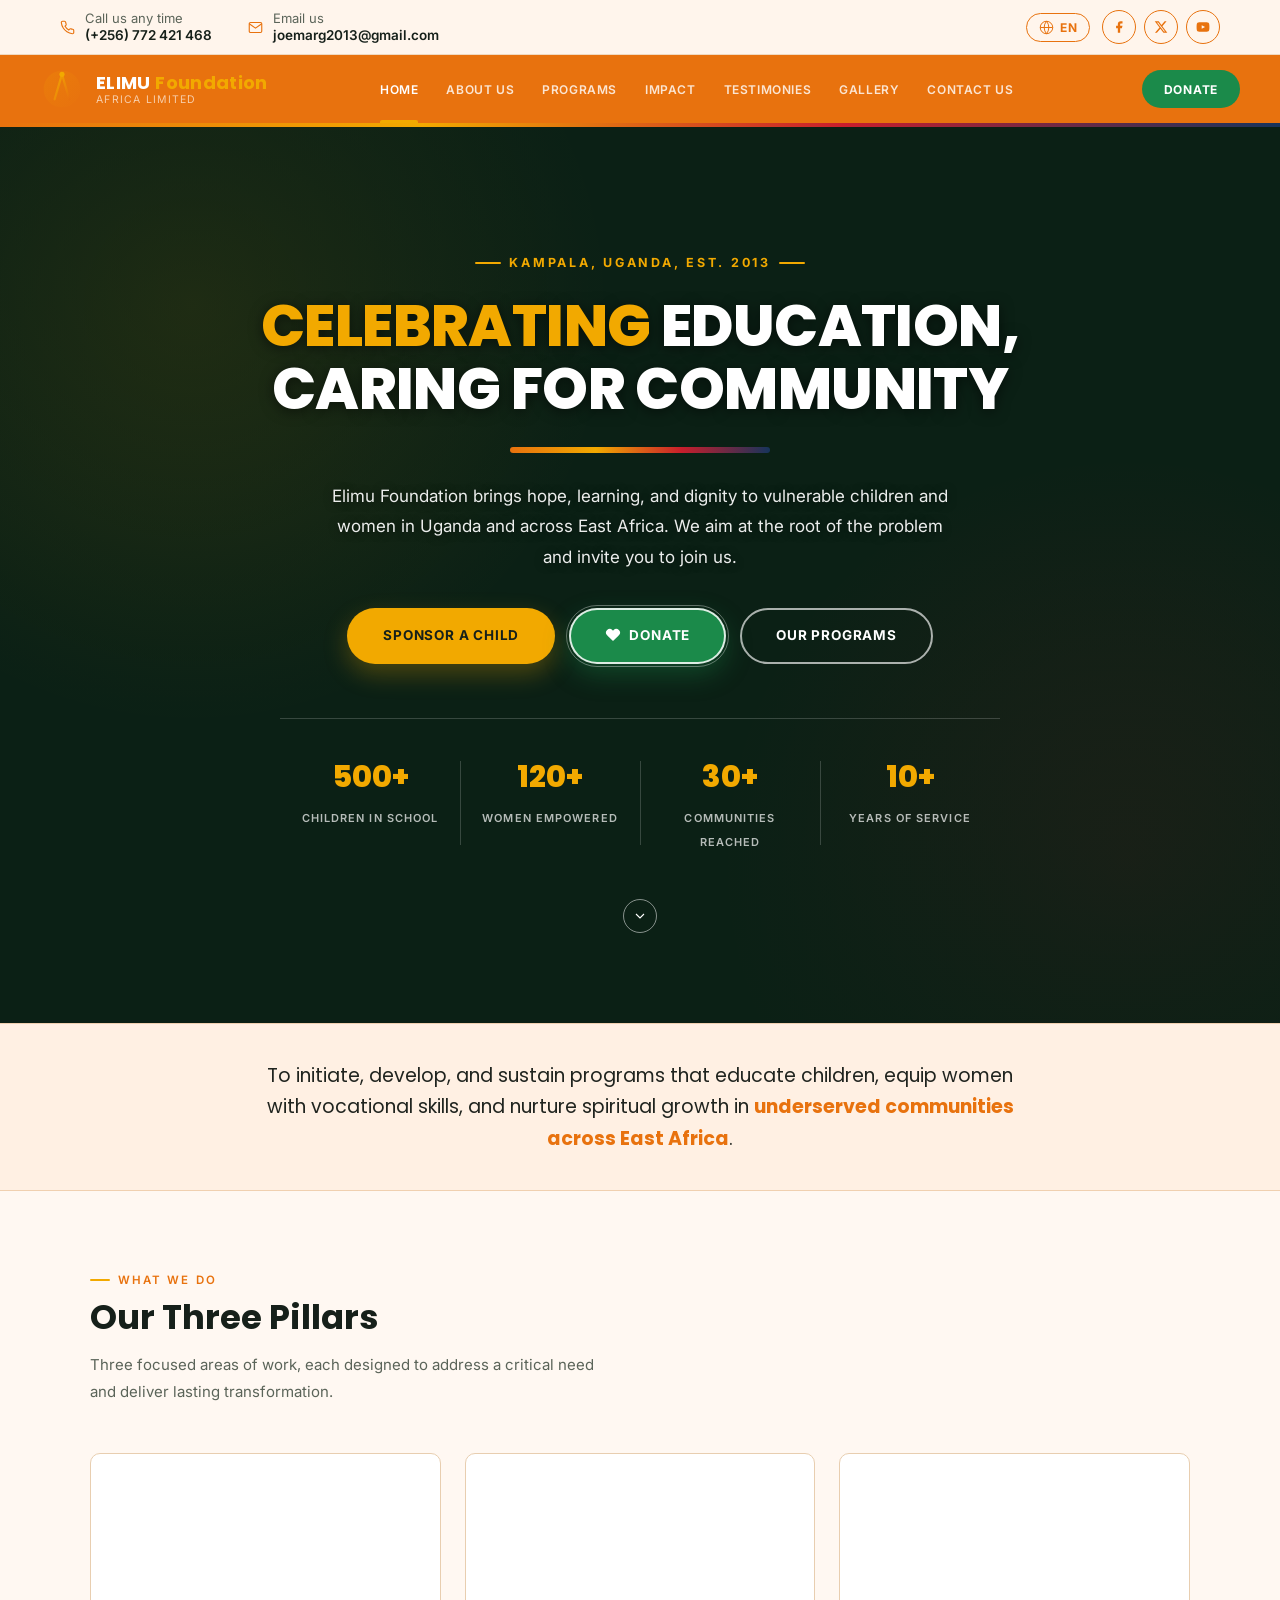
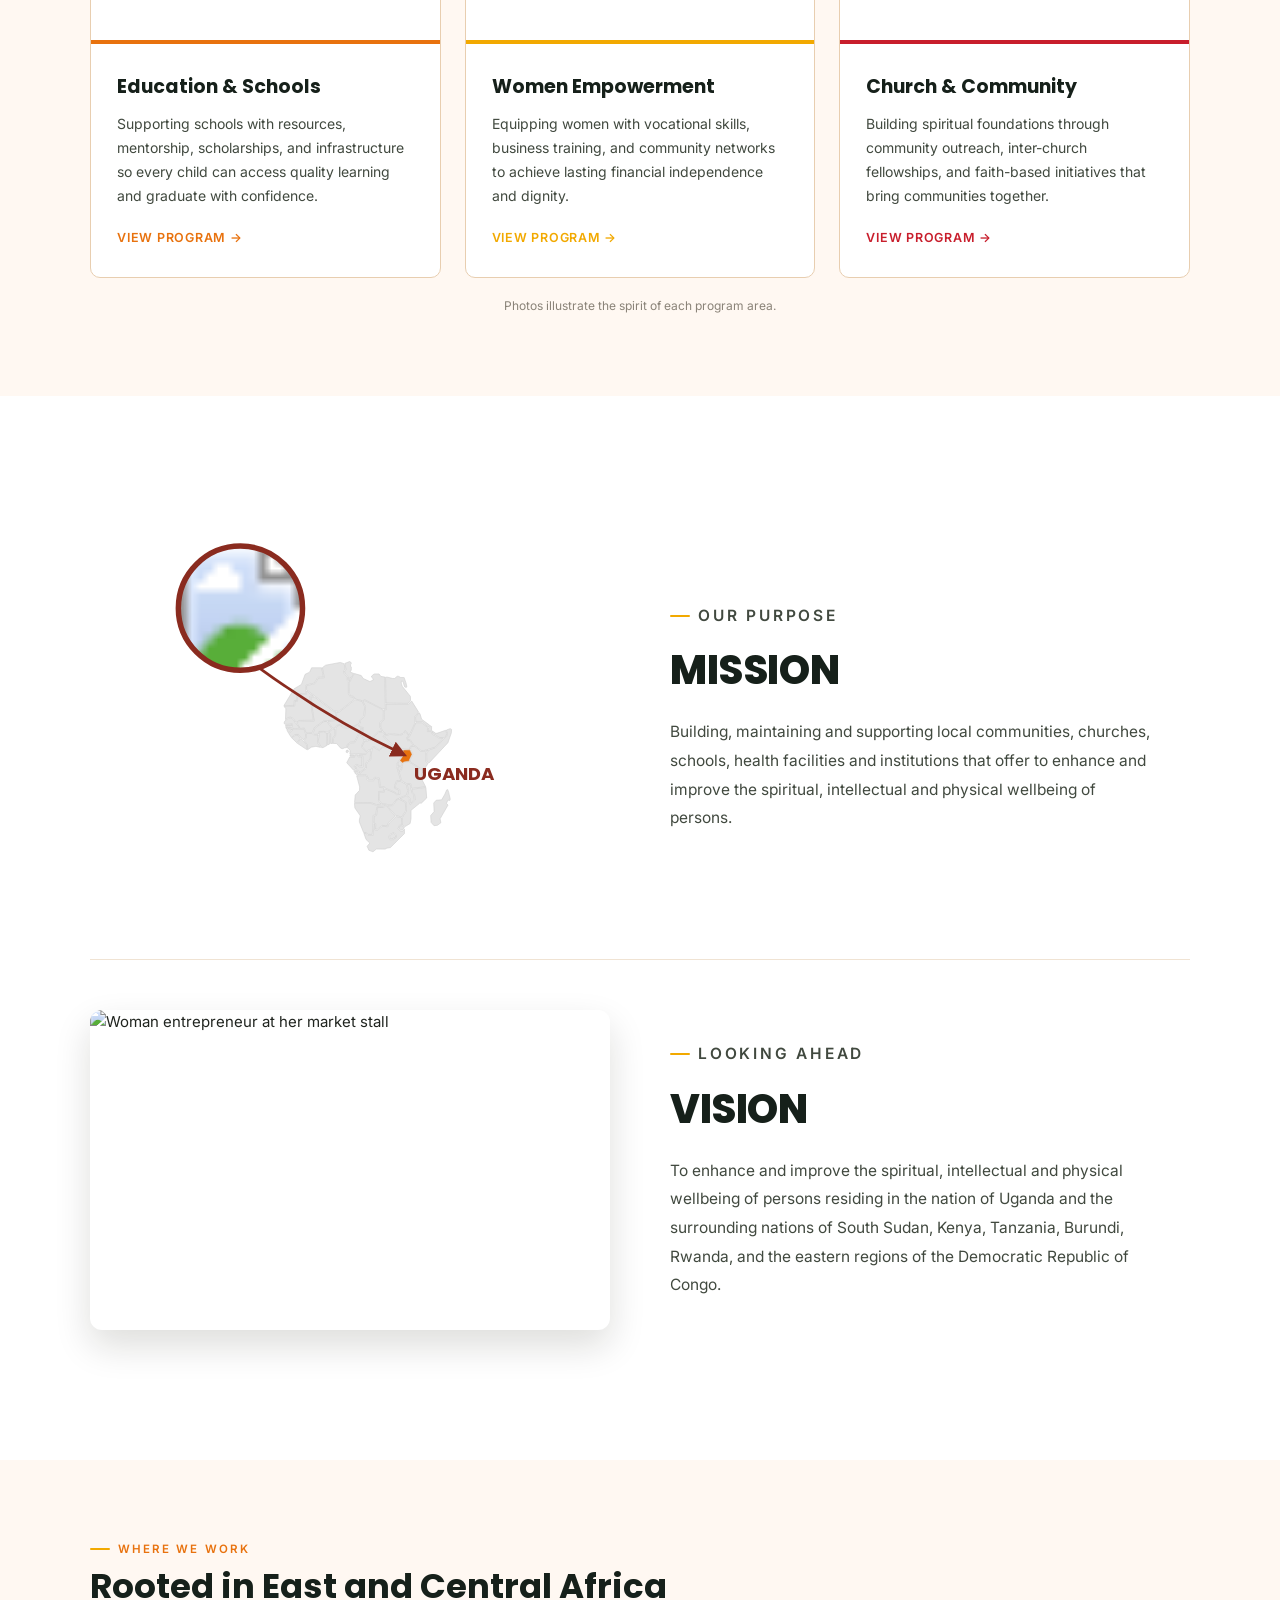
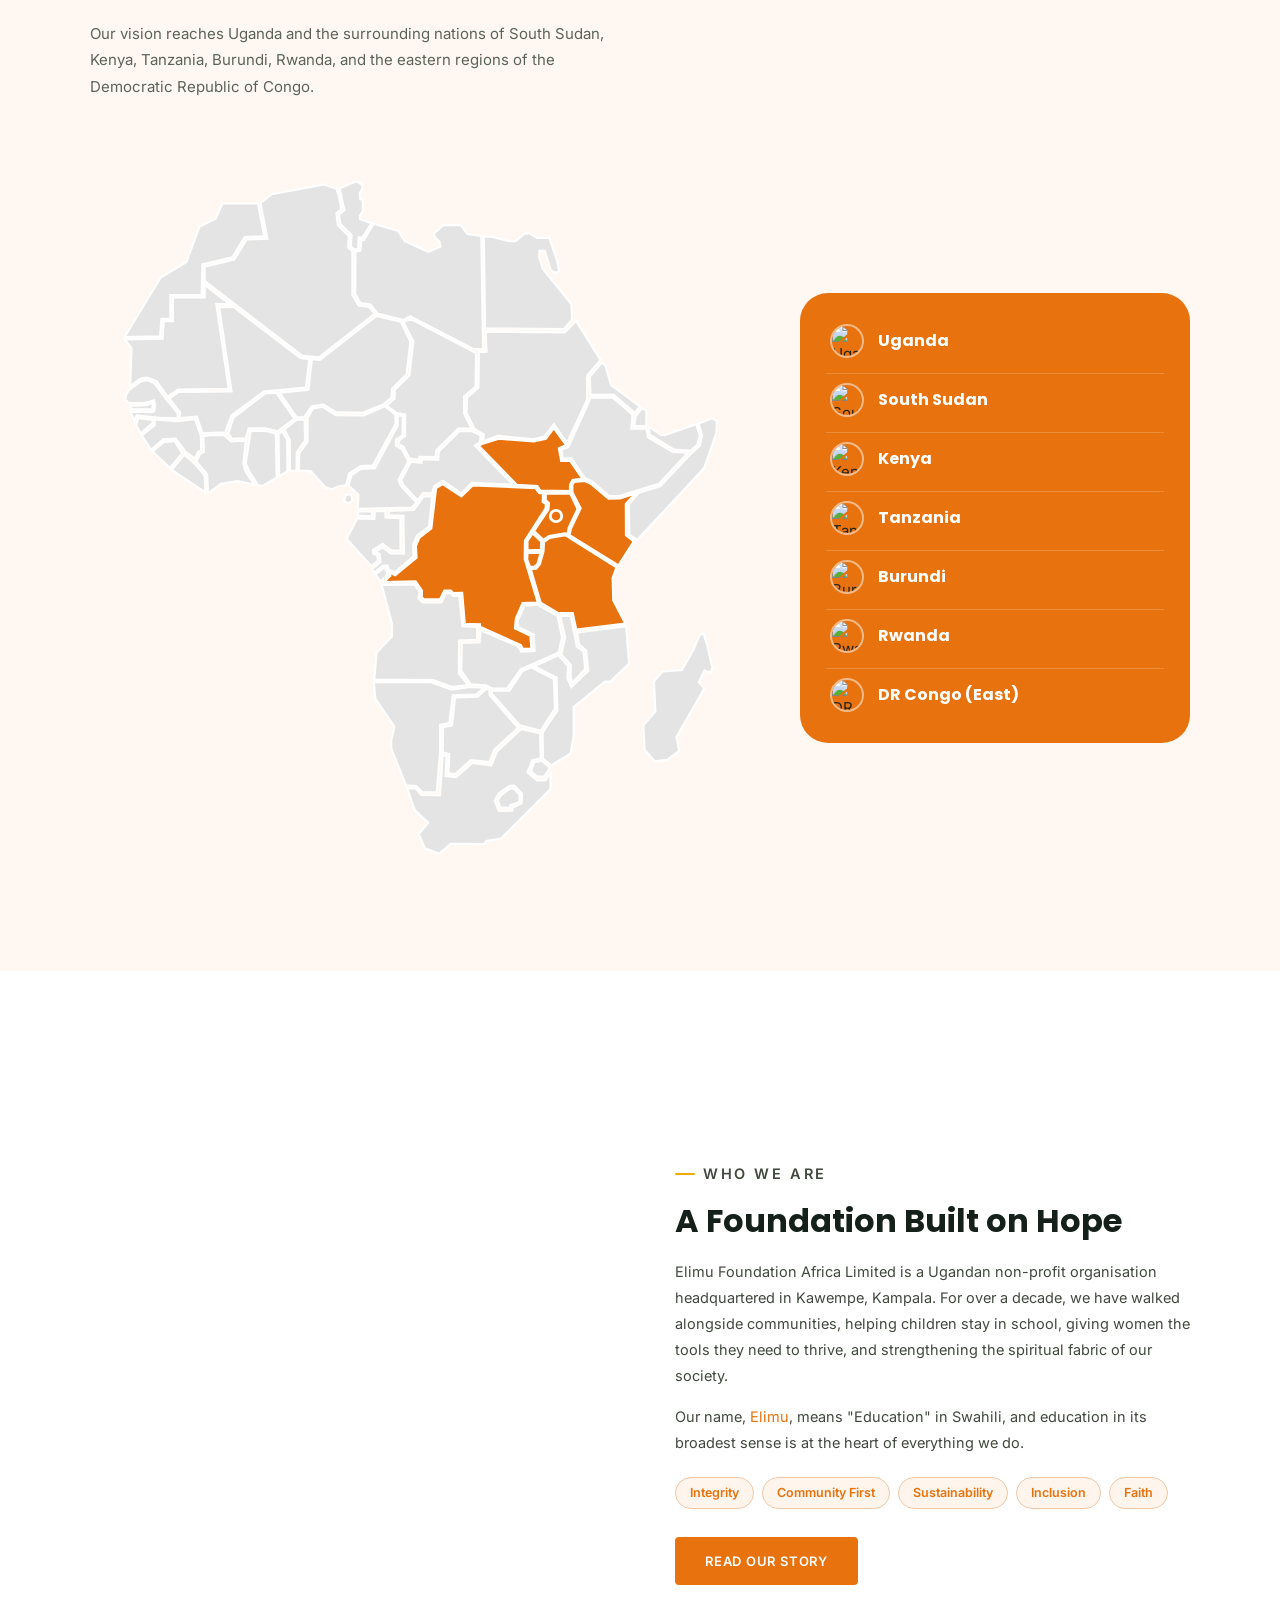
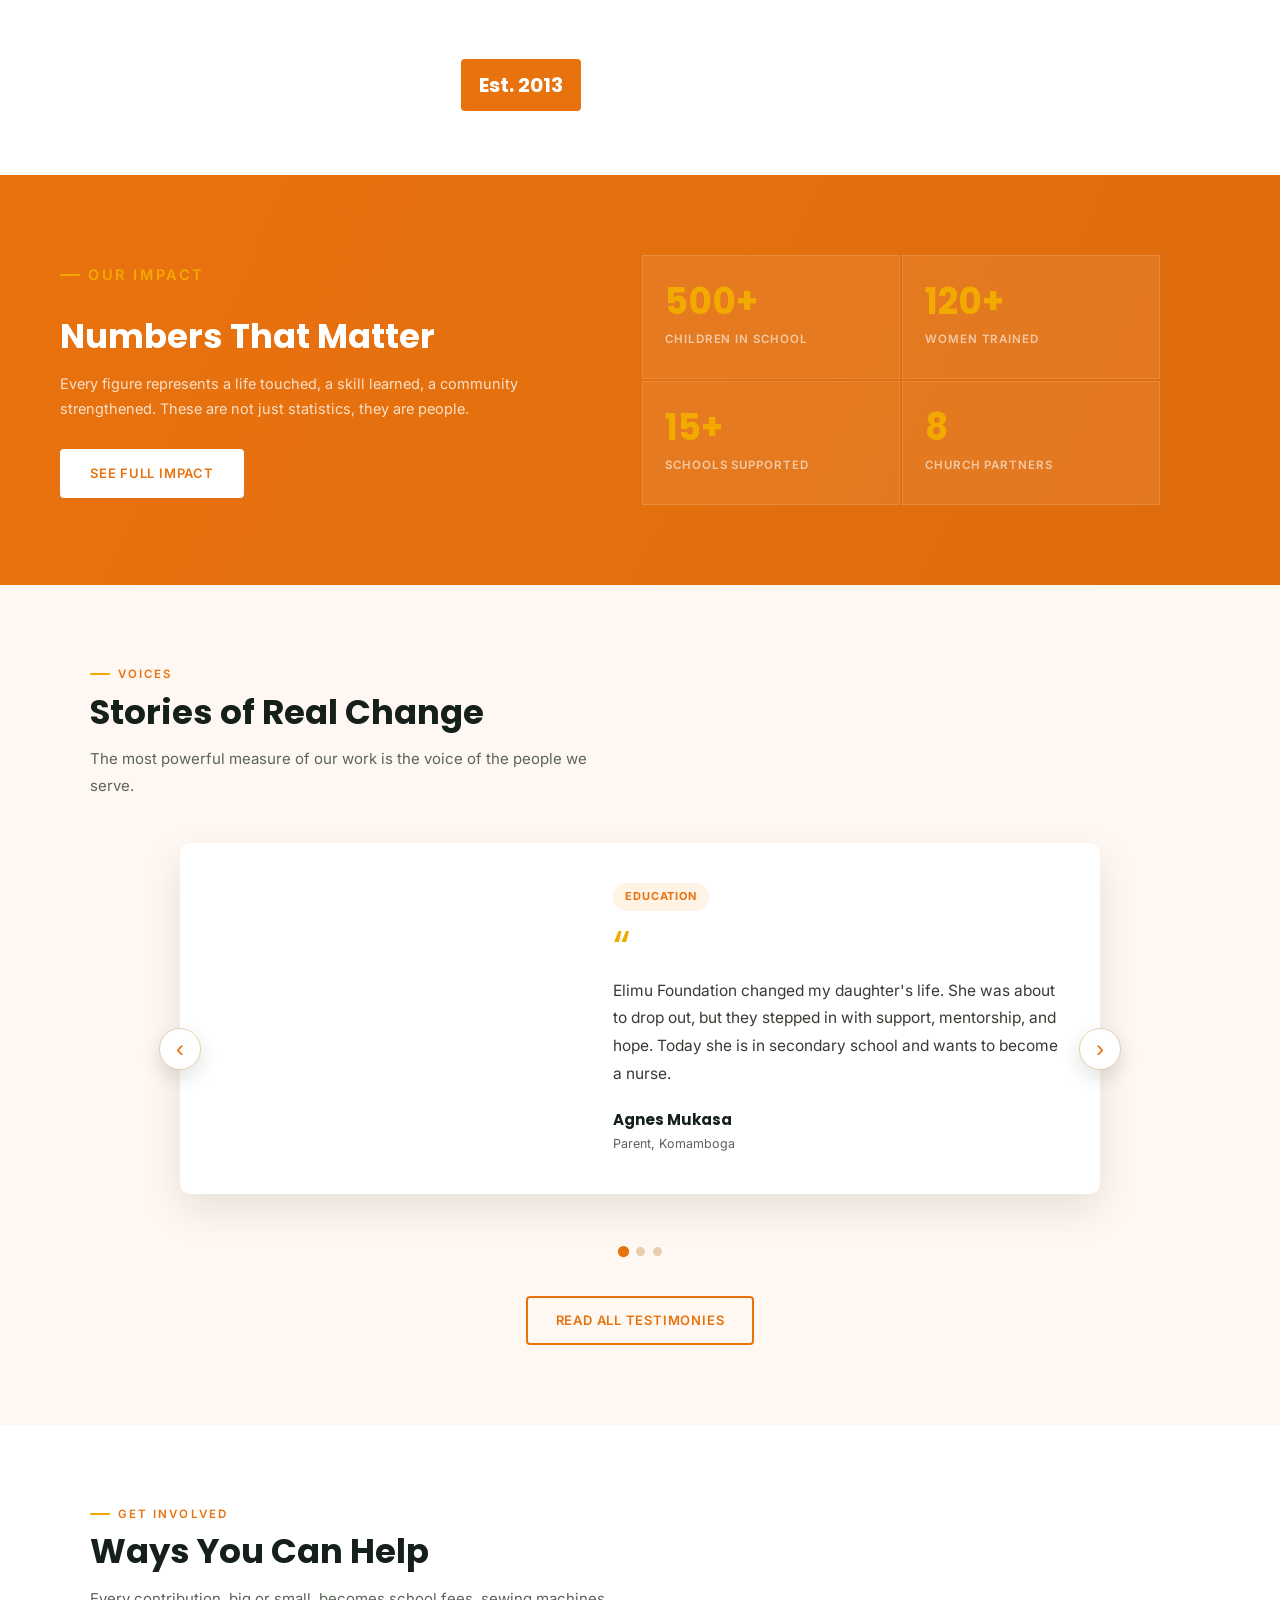
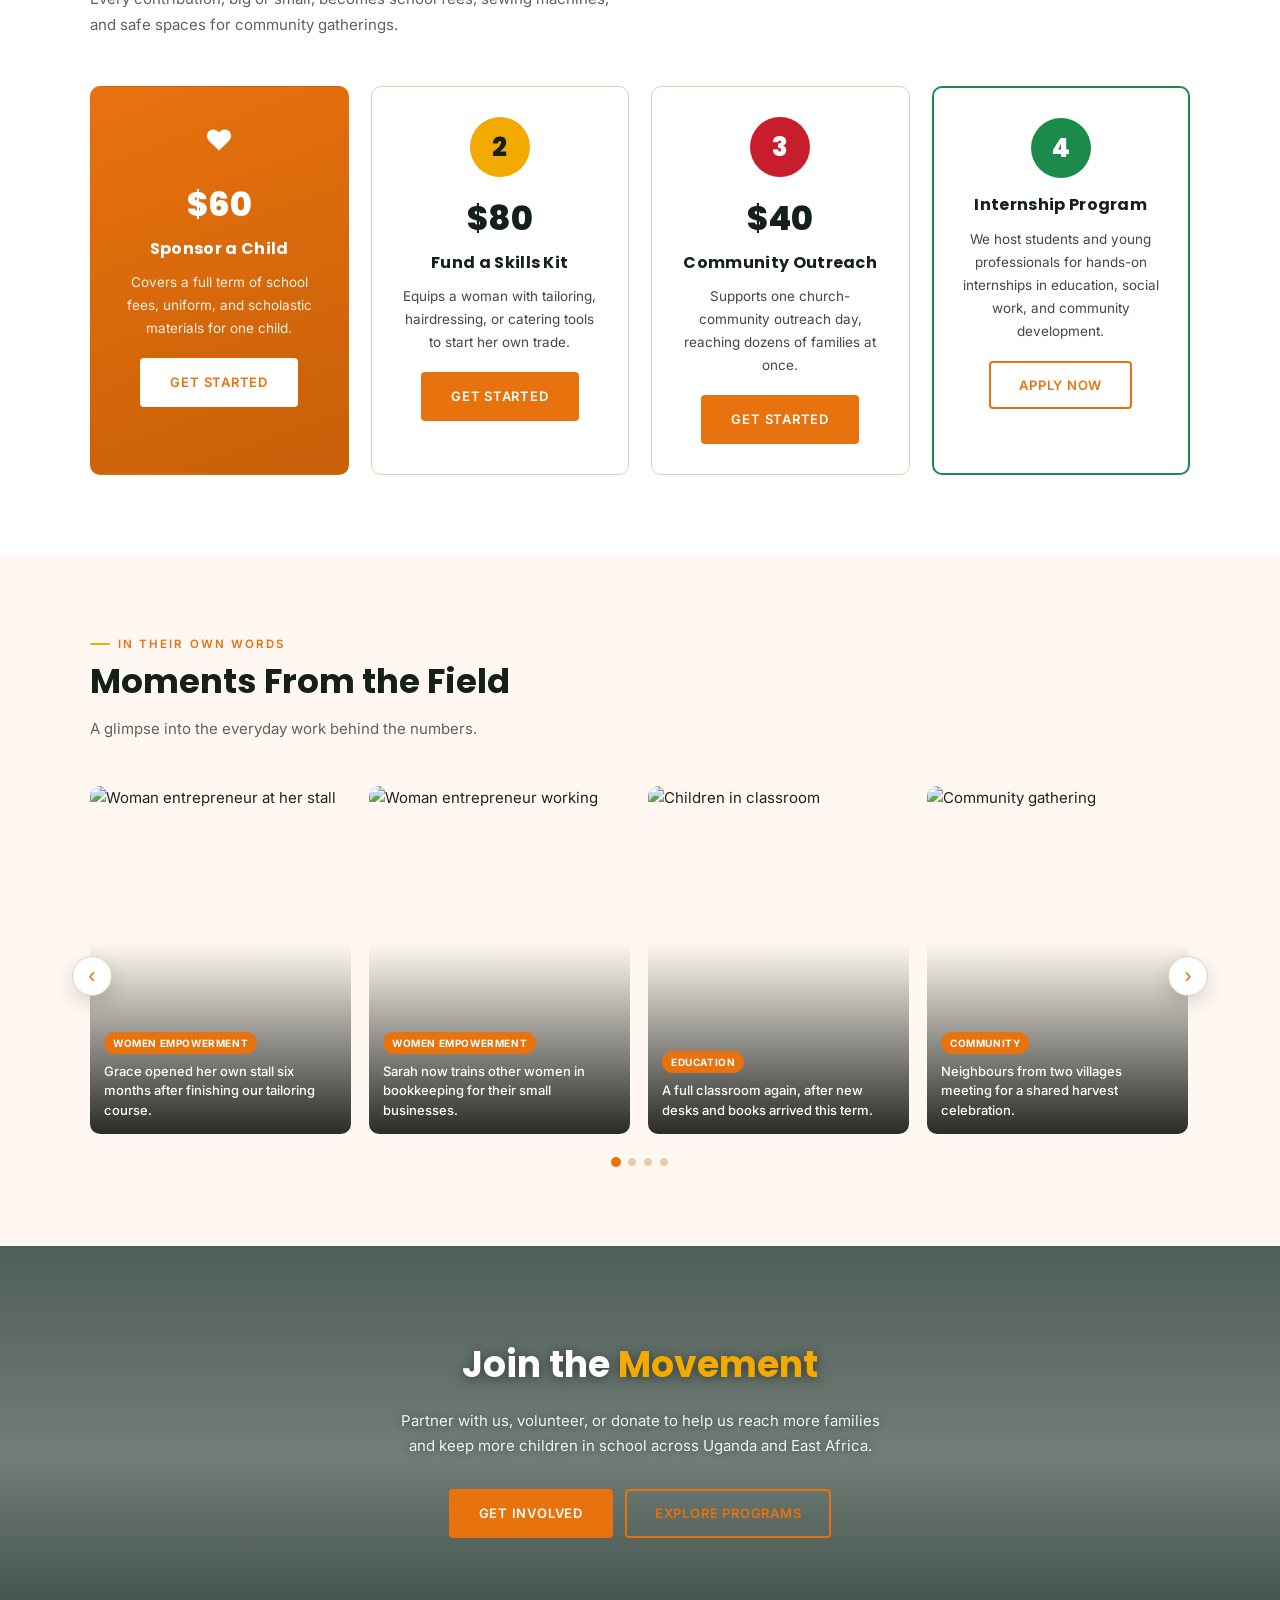
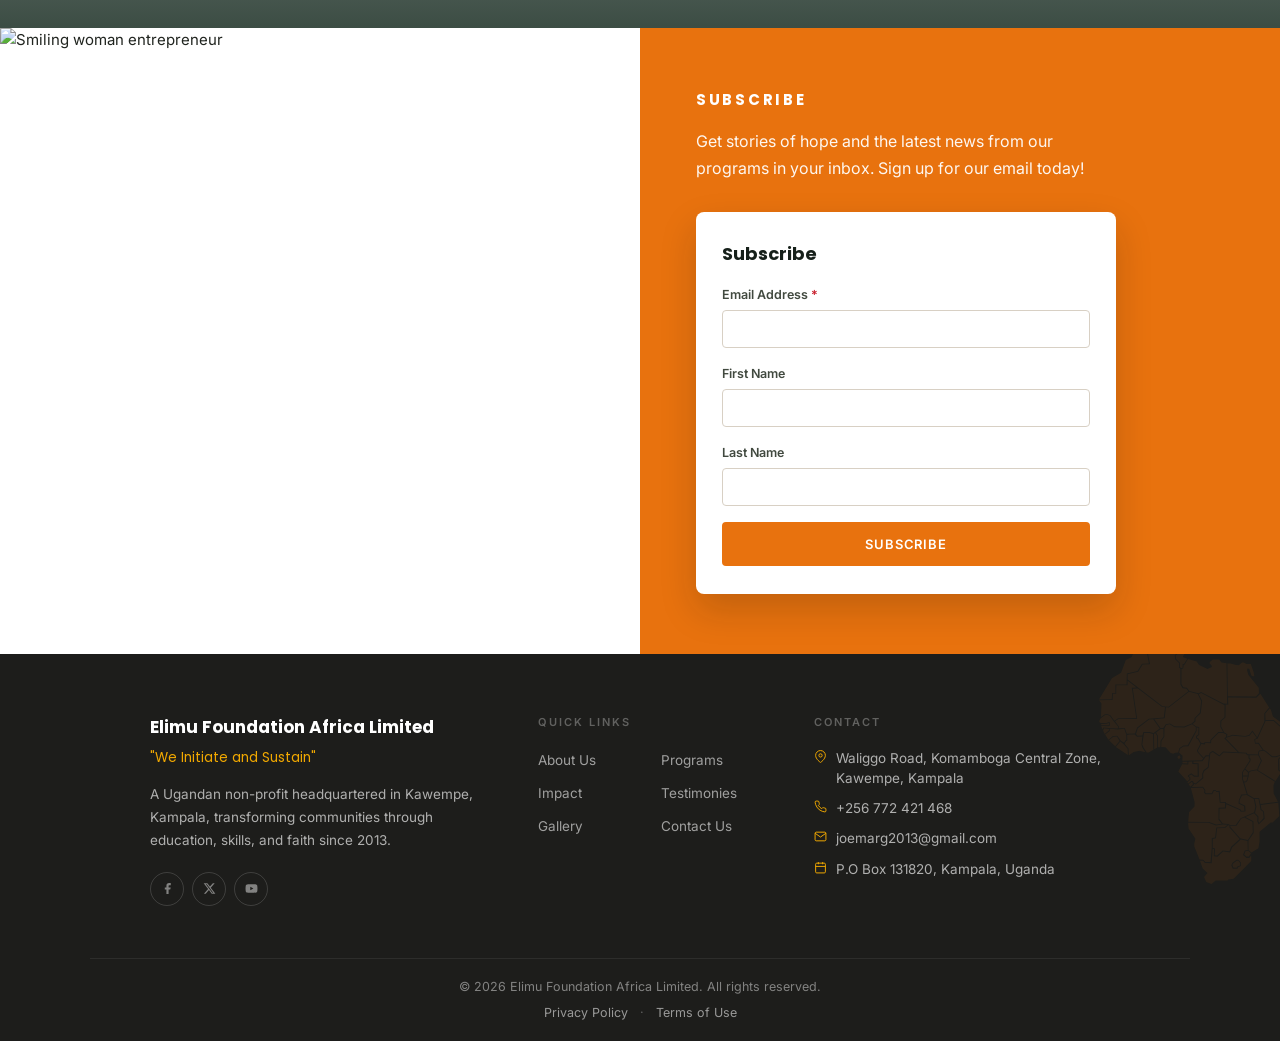
==== commit 3ef8f692: "Add files via upload" ====
--- a/index.html
+++ b/index.html
@@ -4,6 +4,24 @@
   <meta charset="UTF-8">
   <meta name="viewport" content="width=device-width, initial-scale=1.0">
   <title>Elimu Foundation Africa Limited</title>
+  <meta name="description" content="Elimu Foundation Africa Limited brings hope, education, and dignity to vulnerable children and women in Uganda and East Africa. Sponsor a child, donate, or get involved today.">
+  <!-- TODO: replace example.org with your real live domain once the site is deployed -->
+  <link rel="canonical" href="https://www.elimufoundationafrica.org/index.html">
+  <meta property="og:type" content="website">
+  <meta property="og:site_name" content="Elimu Foundation Africa Limited">
+  <meta property="og:title" content="Elimu Foundation Africa Limited">
+  <meta property="og:description" content="Elimu Foundation Africa Limited brings hope, education, and dignity to vulnerable children and women in Uganda and East Africa. Sponsor a child, donate, or get involved today.">
+  <meta property="og:image" content="https://images.pexels.com/photos/28593050/pexels-photo-28593050.jpeg?auto=compress&cs=tinysrgb&w=1200">
+  <meta property="og:url" content="https://www.elimufoundationafrica.org/index.html">
+  <meta name="twitter:card" content="summary_large_image">
+  <meta name="twitter:title" content="Elimu Foundation Africa Limited">
+  <meta name="twitter:description" content="Elimu Foundation Africa Limited brings hope, education, and dignity to vulnerable children and women in Uganda and East Africa. Sponsor a child, donate, or get involved today.">
+  <meta name="twitter:image" content="https://images.pexels.com/photos/28593050/pexels-photo-28593050.jpeg?auto=compress&cs=tinysrgb&w=1200">
+  <link rel="icon" type="image/svg+xml" href="favicon.svg">
+  <link rel="icon" type="image/png" sizes="32x32" href="favicon-32.png">
+  <link rel="icon" type="image/png" sizes="16x16" href="favicon-16.png">
+  <link rel="apple-touch-icon" href="apple-touch-icon.png">
+  <link rel="shortcut icon" href="favicon.ico">
   <link rel="stylesheet" href="css/style.css">
 </head>
 <body>
@@ -673,7 +691,7 @@
     </div>
     <div class="footer-col">
       <h4 data-i18n="footer_quicklinks">Quick Links</h4>
-      <ul>
+      <ul class="footer-links-2col">
         <li><a href="about.html" data-i18n="nav_about">About Us</a></li>
         <li><a href="programs.html" data-i18n="nav_programs">Programs</a></li>
         <li><a href="impact.html" data-i18n="nav_impact">Impact</a></li>
@@ -691,7 +709,7 @@
     </div>
   </div>
   <div class="footer-bottom">
-    <p>&copy; 2025 Elimu Foundation Africa Limited. <span data-i18n="footer_rights">All rights reserved.</span></p>
+    <p>&copy; 2026 Elimu Foundation Africa Limited. <span data-i18n="footer_rights">All rights reserved.</span></p>
     <p class="footer-legal-links">
       <a href="privacy.html" data-i18n="footer_privacy">Privacy Policy</a>
       <span aria-hidden="true">&middot;</span>
--- a/css/style.css
+++ b/css/style.css
@@ -667,6 +667,17 @@
   overflow: visible;
 }
 
+.about-img-africa .about-africa-svg {
+  width: 100%;
+  height: auto;
+  display: block;
+}
+
+.about-img-africa .map-pin circle.pulse {
+  animation: mappulse 2.2s ease-out infinite;
+  transform-origin: center;
+}
+
 .about-img .about-photo {
   width: 100%;
   height: 100%;
@@ -1048,6 +1059,12 @@
 .footer-col a { font-size: 13.5px; color: rgba(255,255,255,0.58); transition: color 0.2s; }
 .footer-col a:hover { color: #F2A900; }
 
+.footer-links-2col {
+  display: grid;
+  grid-template-columns: 1fr 1fr;
+  column-gap: 20px;
+}
+
 .footer-contact-item {
   display: flex;
   gap: 9px;
@@ -1098,6 +1115,24 @@
   overflow: hidden;
 }
 
+.page-hero-bg-slides {
+  position: absolute;
+  inset: 0;
+  z-index: 0;
+}
+
+.page-hero-bg-slide {
+  position: absolute;
+  inset: 0;
+  background-size: cover;
+  background-position: center;
+  opacity: 0;
+  transition: opacity 1.6s ease;
+}
+
+.page-hero-bg-slide.active { opacity: 1; }
+
+/* legacy single-image fallback (privacy/terms pages) */
 .page-hero-bg {
   position: absolute;
   inset: 0;
@@ -1105,6 +1140,10 @@
   background-size: cover;
   background-position: center;
   background-image: url('https://images.pexels.com/photos/33749805/pexels-photo-33749805.jpeg?auto=compress&cs=tinysrgb&w=1600');
+}
+
+.hero-rotating-text {
+  transition: opacity 0.4s ease;
 }
 
 .page-hero-bg.ph-about { background-image: url('https://images.pexels.com/photos/33763179/pexels-photo-33763179.jpeg?auto=compress&cs=tinysrgb&w=1600'); }
@@ -1739,19 +1778,54 @@
    VALUES / TEAM
    ========================================== */
 
+.values-root-diagram {
+  max-width: 700px;
+  margin: 30px auto 0;
+}
+
+.values-root-diagram svg { width: 100%; height: auto; display: block; }
+
 .values-grid {
   display: grid;
   grid-template-columns: repeat(3, 1fr);
   gap: 18px;
-  margin-top: 48px;
+  margin-top: 14px;
 }
 
 .value-card {
+  position: relative;
   background: #fff;
   border: 1px solid #e8ceb0;
   border-bottom: 3px solid #E8720E;
   border-radius: 4px;
   padding: 24px;
+}
+
+.values-grid .value-card:nth-child(-n+3)::after {
+  content: '';
+  position: absolute;
+  left: 50%;
+  bottom: -18px;
+  transform: translateX(-50%);
+  width: 0;
+  height: 0;
+  border-left: 4px solid transparent;
+  border-right: 4px solid transparent;
+  border-top: 6px solid #E8720E;
+  opacity: 0.5;
+  z-index: 2;
+}
+
+.values-grid .value-card:nth-child(-n+3)::before {
+  content: '';
+  position: absolute;
+  left: 50%;
+  bottom: -12px;
+  transform: translateX(-50%);
+  width: 2px;
+  height: 12px;
+  background: #E8720E;
+  opacity: 0.5;
 }
 
 .value-num {
@@ -1863,7 +1937,7 @@
 
   .pillars { grid-template-columns: 1fr; }
   .about-grid { grid-template-columns: 1fr; }
-  .about-img { display: none; }
+  .about-img { max-width: 280px; margin: 0 auto 20px; }
   .impact-band-inner { grid-template-columns: 1fr; gap: 36px; }
   .impact-numbers { grid-template-columns: 1fr 1fr; }
   .testimonies-grid { grid-template-columns: 1fr; }
@@ -1875,6 +1949,8 @@
   .video-grid { grid-template-columns: 1fr 1fr; }
   .contact-layout { grid-template-columns: 1fr; }
   .values-grid { grid-template-columns: 1fr 1fr; }
+  .values-grid .value-card::after, .values-grid .value-card::before { display: none; }
+  .values-root-diagram { display: none; }
   .team-grid { grid-template-columns: 1fr 1fr; }
   .stat-strip-inner { display: grid; grid-template-columns: 1fr 1fr; gap: 2px; }
   .stat-strip-item + .stat-strip-item::before { display: none; }
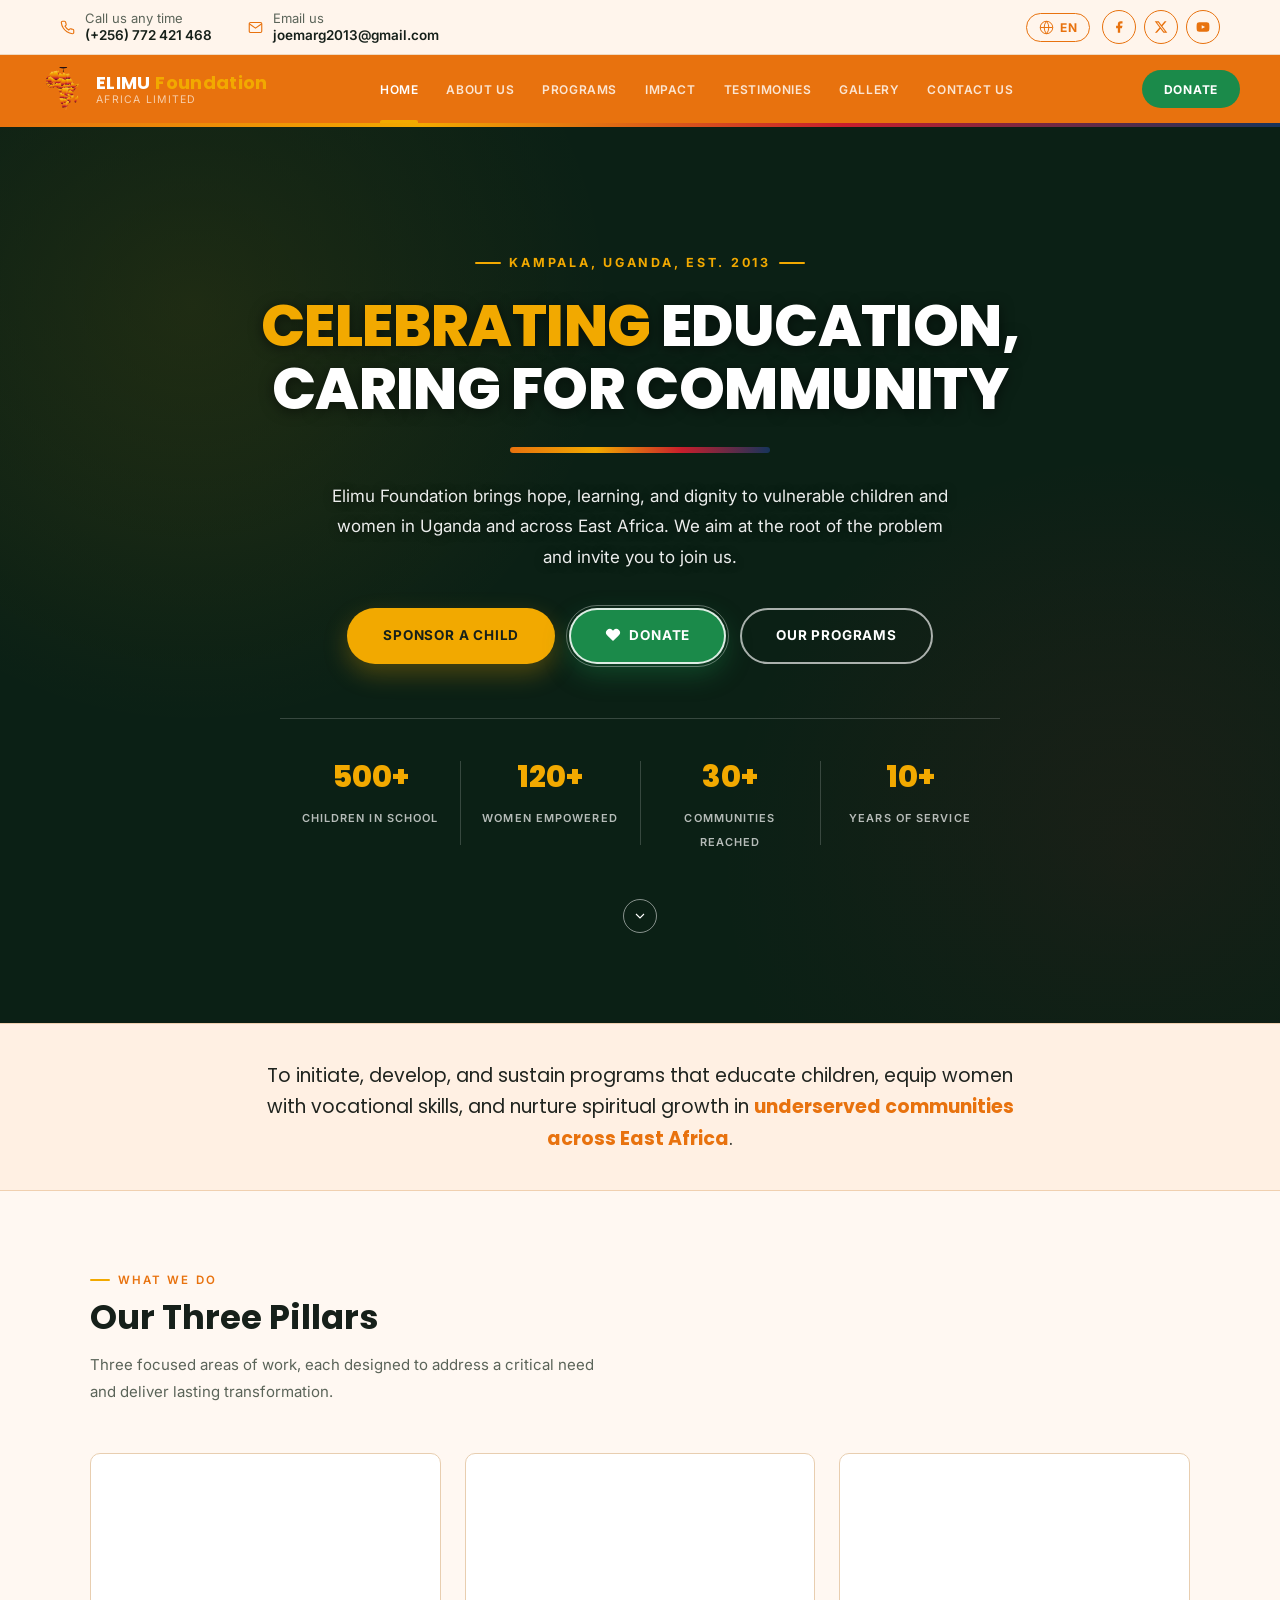
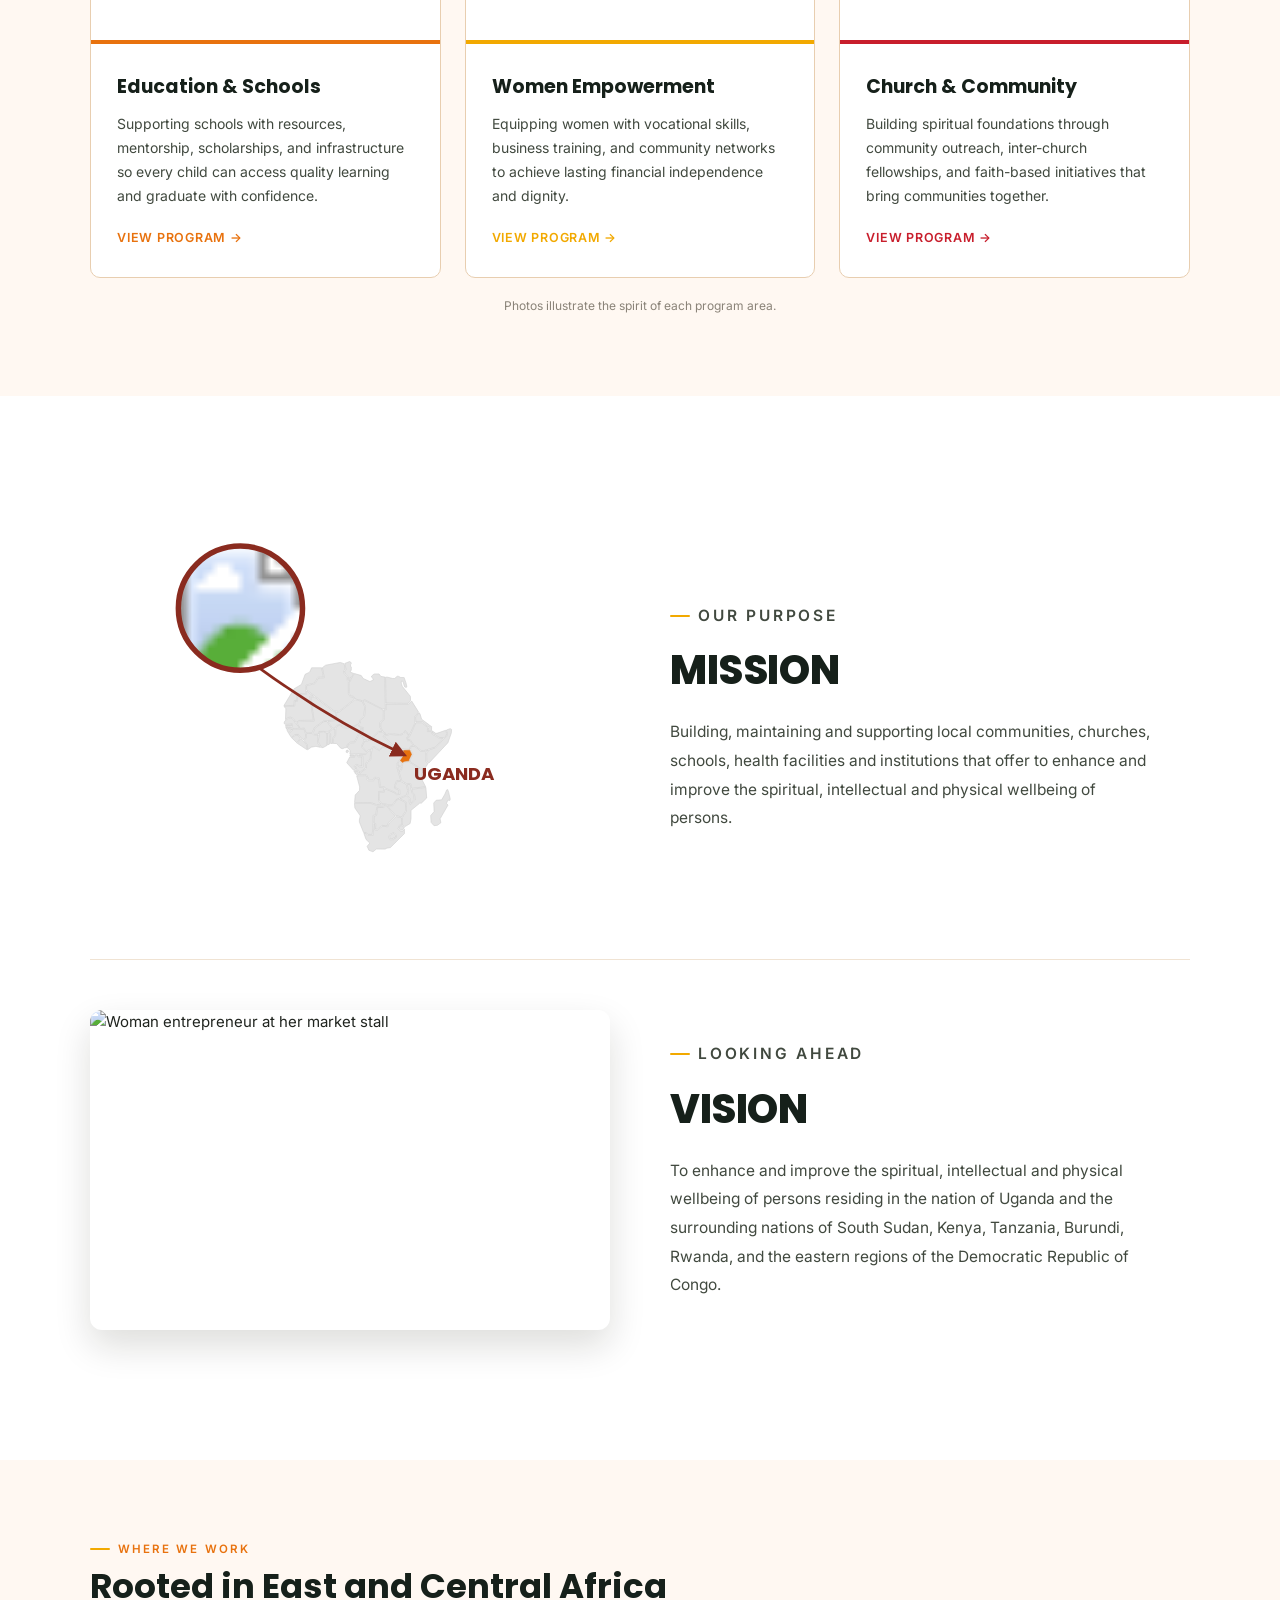
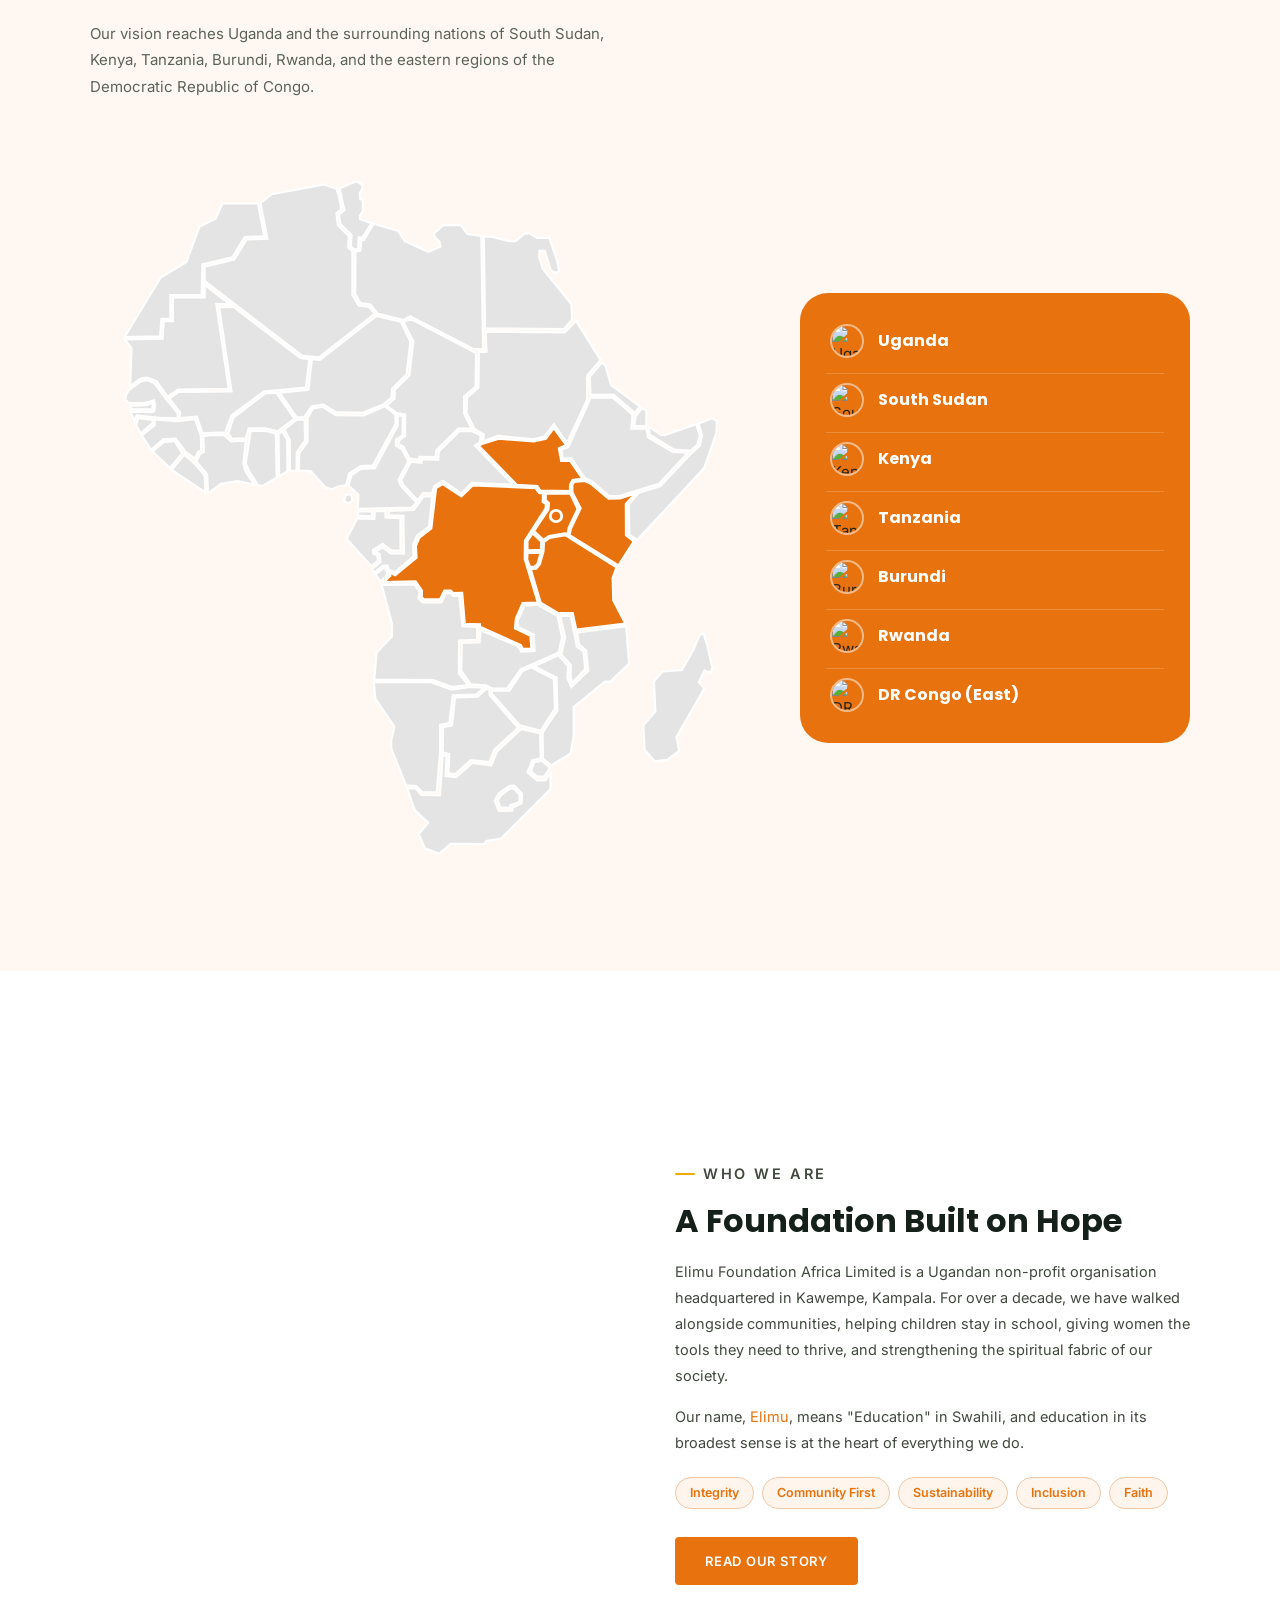
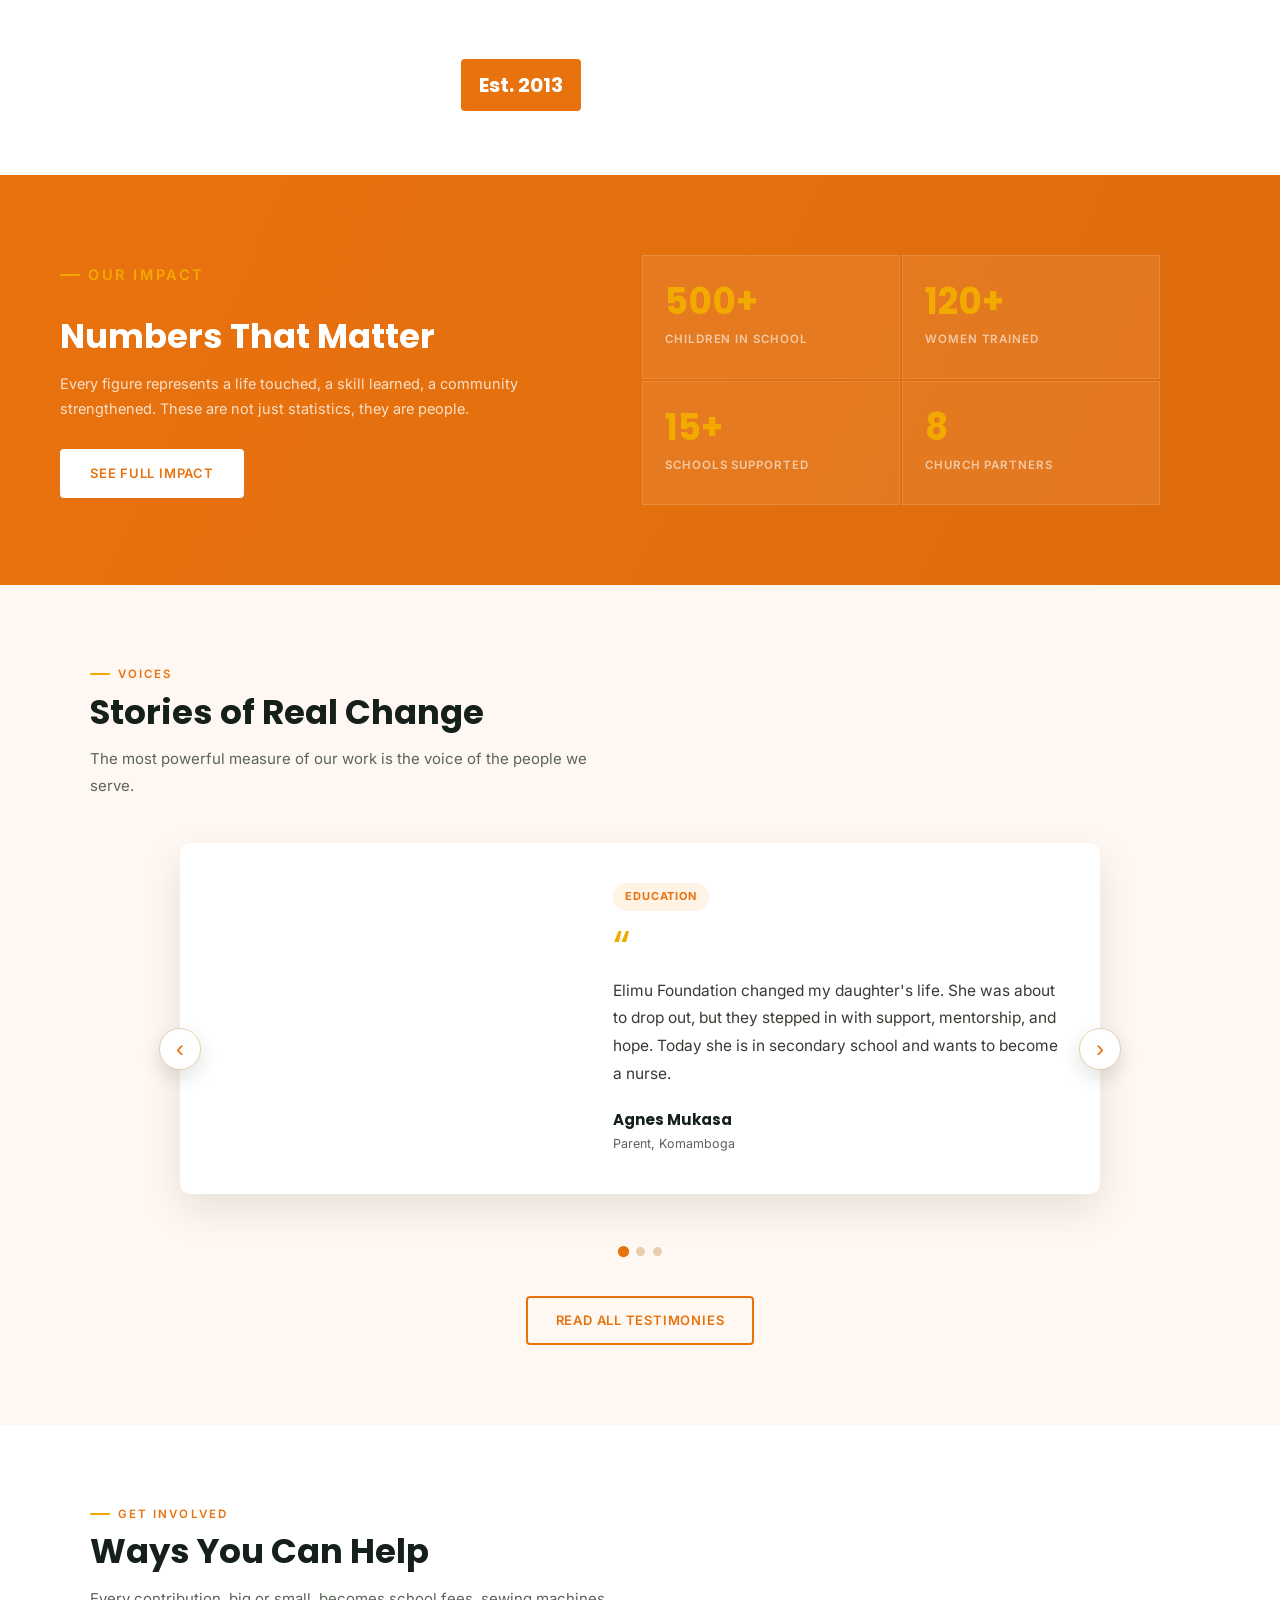
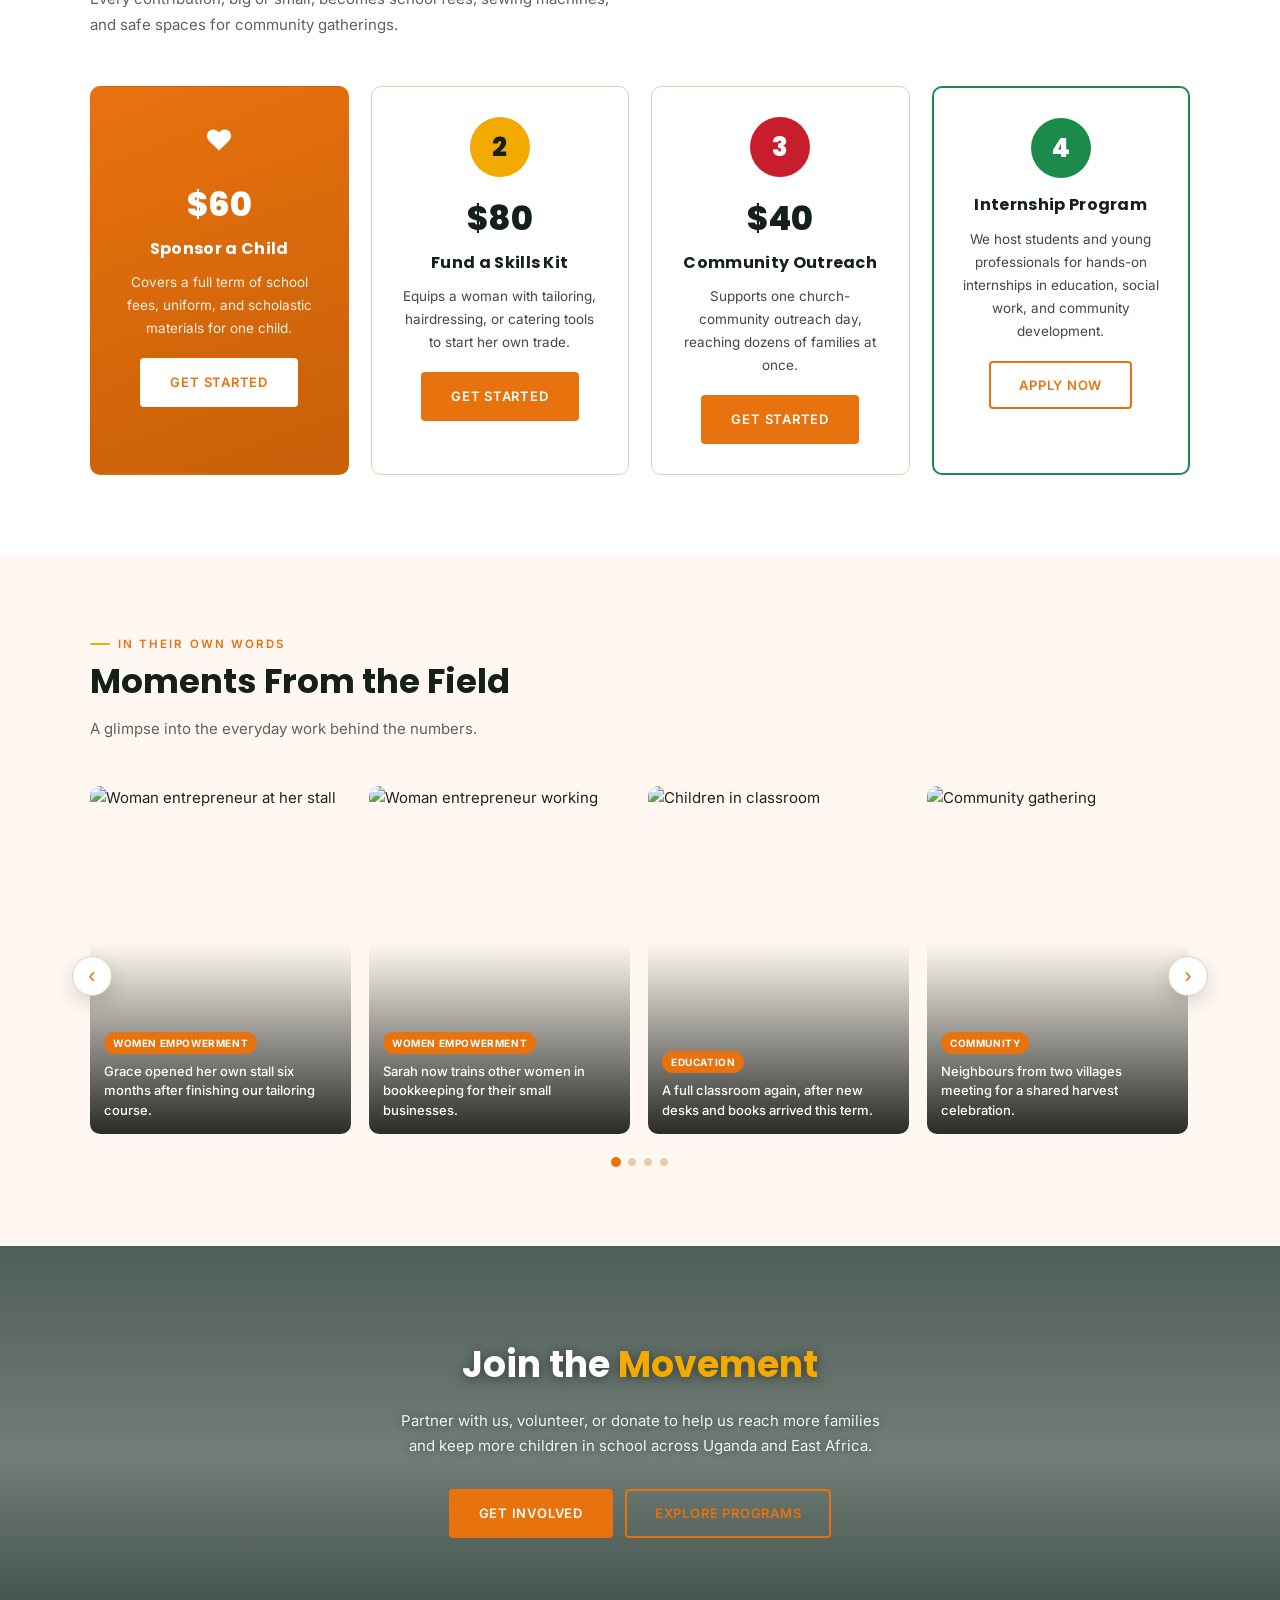
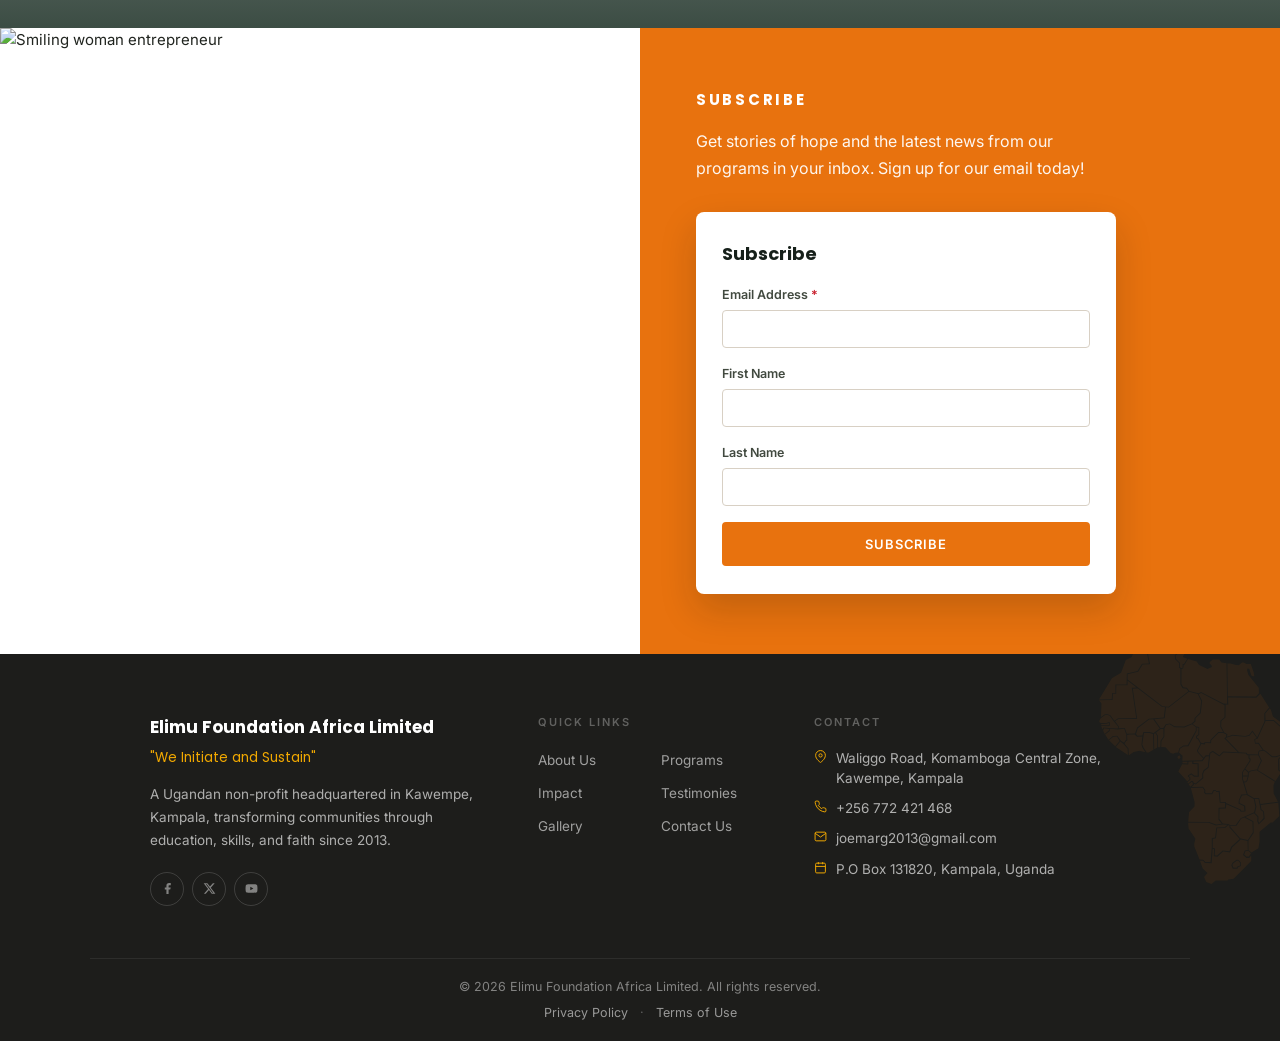
==== commit aab16bec: "Add files via upload" ====
--- a/index.html
+++ b/index.html
@@ -68,17 +68,85 @@
 <div class="navbar">
   <div class="navbar-inner">
     <a href="index.html" class="site-logo">
-      <svg viewBox="0 0 60 60" fill="none">
+      <svg viewBox="350 415 195 225" xmlns="http://www.w3.org/2000/svg" class="brand-logo-svg" role="img" aria-label="Elimu Foundation Africa Limited logo">
+        <!-- Map data: Al MacDonald (original artwork), edited by Fritz Lekschas, CC BY-SA 3.0, github.com/flekschas/simple-world-map -->
         <defs>
-          <linearGradient id="g1" x1="0%" y1="0%" x2="100%" y2="100%">
-            <stop offset="0%" stop-color="#F2A900"/>
-            <stop offset="100%" stop-color="#E8720E"/>
+          <linearGradient id="logoSunset" x1="0%" y1="0%" x2="0%" y2="100%">
+            <stop offset="0%" stop-color="#F9C846"/>
+            <stop offset="28%" stop-color="#F2A900"/>
+            <stop offset="55%" stop-color="#E8720E"/>
+            <stop offset="78%" stop-color="#C81E2C"/>
+            <stop offset="100%" stop-color="#3A1418"/>
           </linearGradient>
         </defs>
-        <path d="M30 5C16 5 5 16 5 30s11 25 25 25 25-11 25-25S44 5 30 5z" fill="url(#g1)" opacity="0.18"/>
-        <path d="M20 44L30 10l10 34" stroke="url(#g1)" stroke-width="3" stroke-linecap="round" stroke-linejoin="round"/>
-        <path d="M23 30h14" stroke="url(#g1)" stroke-width="3" stroke-linecap="round"/>
-        <circle cx="30" cy="10" r="3.5" fill="#F2A900"/>
+        <g fill="url(#logoSunset)">
+          <path id="_somaliland" d="M512.674,502.797l3.526,2.403l1.046-0.052l8.757-3.008l0.994,3.206l-0.701,2.706l-1.893,1.503l-4.729-0.302l-6.769-4.158L512.674,502.797L512.674,502.797z"/>
+          <g id="ao">
+              <path class="mainland" d="M437.366,547.461l2.948,11.003l-0.069,3.478l-4.313,4.633l-0.647,7.527l16.597,0.147l5.395,1.954l4.45-0.58l-2.594-3.251l0.01-9.282l5.101-0.217v-3.621l-4.142-0.172l-0.829-8.575l-1.746,0.024l-0.943-0.848l-1.027,0.054l-1.365,2.646h-5.255l-1.22-1.227l0.363-1.738l-1.436-2.101L437.366,547.461L437.366,547.461z"/>
+              <path d="M435.577,544.453l1.504,1.953l1.945-1.842l-0.571-1.909l-0.483-0.035L435.577,544.453L435.577,544.453z"/>
+          </g>
+          <path id="bf" d="M404.493,493.496l3.146-0.25l5.16,7.295l-4.789,3.613l-3.466-0.892l-4.66,0.062l-0.752,2.73l-3.907,0.19l-1.071-1.461l1.385-4.442L404.493,493.496L404.493,493.496z"/>
+          <path id="bi" d="M478.504,538.385l3.691-0.078l-0.959,3.232l-0.935,0.812h-1.142l-0.812-2.187L478.504,538.385L478.504,538.385z"/>
+          <path id="bj" d="M411.512,515.288h1.833l0.104-5.204l2.315-3.363l-0.104-5.852l-2.102-0.052l-3.604,2.816l1.504,2.87L411.512,515.288L411.512,515.288z"/>
+          <path id="bw" d="M454.56,594.589l1.858,0.57l-0.26,5.314l1.911,0.26l4.391-3.959l5.273,0.57l1.399-3.545l6.673-6.095l-8.013-9.223l-0.104-1.514l-0.883-0.26l-2.43,2.24l-6.31,0.154l-0.884,7.866l-2.479,0.57L454.56,594.589L454.56,594.589z"/>
+          <path id="cd" d="M438.023,546.597l8.912-0.155l1.808,2.567l-0.069,1.893l0.665,0.605h4.426l1.271-2.499h1.808l0.734,0.742l2.479-0.069l0.735,8.714l4.287,0.139v0.675l11.521,5.195l0.536,1.012h2.411l-0.268-3.648l-4.356-2.092l0.269-2.766l1.876-4.392l4.287-0.139l-3.683-12.224l0.068-5.195l5.826-9.11l0.068-1.278l-0.874-0.477l0.035-2.472l-1.062-0.095l-1.072-1.366l-17.59-0.795l-3.226,3.138l-5.28-3.475l-1.858,1.141l-1.348,11.35l-3.337,2.575l-1.003,2.283l0.179,3.381l-6.017,4.918l-1.6-0.726l0.216,0.94L438.023,546.597L438.023,546.597z"/>
+          <path id="cf" d="M443.452,519.229l4.028,4.356l1.59-2.057l2.532,0.104l0.544-2.006l2.49-1.556l5.169,3.562l2.982-2.956l11.574,0.51l-10.736-11.082l1.443-0.897l0.198-1.954l-2.438-1.149h-3.58l-5.766,5.715l-0.197,2.351l-4.573-0.146l-0.146,1.003l-2.982-0.305l-2.688,5.108L443.452,519.229L443.452,519.229z"/>
+          <path id="cg" d="M439.424,526.551l-0.052,1.255l4.131,0.104l0.146,10.728l-3.777-0.104l-2.187-1.703l-1.693,0.951l-0.078,0.476l0.873,0.423l0.251,2.204l-2.334,2.006l0.501,1.057l2.585-2.006h1.244l0.396,1.2l1.644,0.7l5.271-4.46l-0.104-3.259l1.099-2.653l3.38-2.507l0.907-8.479l-2.402,0.009l-2.783,3.812L439.424,526.551L439.424,526.551z"/>
+          <path id="ci" d="M388.484,521.562l3.697-2.617l4.6-0.806l4.693,1.013l-2.395-3.622l-0.701-2.213l0.701-6.544l-4.192,0.198l-1.9-1.814l-3.994,0.104l-1.901,0.304l0.198,4.425l-1.002,0.406l-1.203,2.215l3.095,3.62L388.484,521.562L388.484,521.562z"/>
+          <path id="cm" d="M428.031,519.428l2.783,2.561l-0.199,3.959l15.266-0.354l1.245-1.399l-4.375-4.711l-0.648-1.703l2.784-5.212l-1.893-3.458l-1.591-0.855v-1.755l1.841-1.202l0.104-5.463l-1.46-0.164l-0.024,2.87l-6.414,11.972l-3.925,0.199l-2.688,1.85L428.031,519.428L428.031,519.428z"/>
+          <path id="dj" d="M508.991,499.771l-0.493,2.903l3.424-0.052l0.052-4.271l-1.253-0.77L508.991,499.771L508.991,499.771z"/>
+          <path id="dz" d="M424.625,435.764l-3.526-1.186l-14.677,2.758l-3.198,2.429l1.953,10.088l-5.835,0.233l-3.509,5.646l-8.359,2.005l0.025,4.105l27.532,21.048l4.692,0.398l15.654-12.231l-1.565-1.971l-2.938-0.398l-1.764-2.955V453.5l-1.177-1.184l0.199-3.155l-3.13-3.155l-0.389-3.354l1.366-0.986l-0.59-3.553L424.625,435.764L424.625,435.764z"/>
+          <path id="eg" d="M466.16,449.222l2.308,0.062l4.495,1.244l2.135,0.061l2.646-2.213h1.234l2.249,1.245h2.845l0.51-0.035l1.798,5.17l0.51,1.668l0.477,2.498l-0.85,0.622l-1.461-0.734l-1.686-5.498l-1.521-0.111l-0.111,1.867l1.012,3.232l8.1,10.027l0.173,4.305l-2.359,2.723l-22.163-0.251L466.16,449.222L466.16,449.222z"/>
+          <path id="er" d="M496.224,493.859l-0.216-5.093l3.423-3.992l0.926,0.709l1.686,5.637l8.091,6.023l-1.47,1.808l-5.922-5.091L496.224,493.859L496.224,493.859z"/>
+          <path id="et" d="M489.982,508.606l6.292-14.005l6.25,0.035l5.541,4.814l-0.39,3.968h4.296l0.44,2.386l6.95,4.157l4.286,0.217l-8.15,8.756l-11.194,3.449h-2.773l-4.944-4.219l-1.953-0.82l-3.786-5.576l-2.499,0.035l-0.294-2.559L489.982,508.606L489.982,508.606z"/>
+          <path id="ga" d="M435.438,526.646l-0.104,2.151l-4.875-0.104l-2.982,5.766l7.012,7.667l1.736-1.453l-0.052-1.503l-1.192-0.554v-1.057l2.688-1.701l2.387,1.807l2.638,0.052l-0.054-9.067l-4.176-0.196l-0.052-1.903L435.438,526.646L435.438,526.646z"/>
+          <path id="gh" d="M399.091,513.179l0.968,2.273l2.524,3.959l1.4-0.052l3.819-2.171l-0.268-12.354l-2.957-0.864l-4.141,0.112L399.091,513.179L399.091,513.179z"/>
+          <path id="gm" d="M366.719,497.006l-0.111,0.959l5.98-0.086l0.304-0.891l-0.13-0.898l-1.721,0.7L366.719,497.006L366.719,497.006z"/>
+          <path id="gn" d="M369.77,505.304l2.629,4.046l3.423-2.974l3.511-0.155l2.922,3.881l2.48,1.635l0.933-1.816l0.83-0.466l-0.061-3.993l-1.65-4.737l-5.065,0.562l-6.267-0.501l-0.034,1.606L369.77,505.304L369.77,505.304z"/>
+          <g id="gq">
+              <path d="M427.184,522.134l-0.396,1.703l1.191,0.648l1.143-0.855l-0.397-1.755L427.184,522.134L427.184,522.134z"/>
+              <path d="M430.771,526.697l-0.054,1.202l3.924,0.198l-0.052-1.356L430.771,526.697L430.771,526.697z"/>
+          </g>
+          <path id="gw" d="M368.196,502.356l1.211,2.395l3.396-2.922l0.035-0.899l-4.003-0.579L368.196,502.356L368.196,502.356z"/>
+          <path id="ke" d="M491.142,521.365l2.3,4.484l-2.759,5.783l-0.361,1.754l13.77,8.516l4.271-6.708l-2.161-1.754l-0.043-8.835l2.705-2.956l-4.313,1.435l-3.259,0.044l-5.1-4.305l-1.608-0.692l-2.98,0.276l-0.526,0.883L491.142,521.365L491.142,521.365z"/>
+          <path id="lr" d="M378.198,515.027l9.491,6.345l-0.227-4.805l-2.869-3.38l-2.801-2.481L378.198,515.027L378.198,515.027z"/>
+          <path id="ls" d="M470.896,606.829l2.637-2.032l1.245,0.053l1.503,1.875l-0.155,1.877l-2.533,0.934v0.728l-2.792-0.156l-0.674-2.031L470.896,606.829L470.896,606.829z"/>
+          <path id="ly" d="M429.958,453.518l1.35-0.225l0.397-3.112h0.674l2.758-4.528l6.804,1.979l1.856,2.887l6.69,3.062l3.482-1.47l-0.338-1.471l-1.521-1.469l0.173-1.021l2.473-2.093h4.894l1.856,2.489l3.934,0.57l0.511,31.889l-2.922-0.112l-17.651-9.181l-1.91,1.081l-7.253-1.814l-1.971-2.603l-2.87-0.397l-1.458-2.603L429.958,453.518L429.958,453.518z"/>
+          <path id="ma" d="M402.505,439.903h-9.982l-1.954,4.339l-4.504,2.17l-3.719,10.062l-7.243,4.341l-10.174,16.761l9.983-0.199l0.389-4.927h2.541v-6.708h8.81l0.196-8.679l8.42-1.972l3.526-5.723l5.48-0.198L402.505,439.903L402.505,439.903z"/>
+          <path id="mg" d="M526.988,561.474l-1.842,4.374l-3.154,5.566l-5.523,0.396l-2.369,2.783l0.397,8.488l-3.423,3.977l0.396,6.761l2.897,3.311l3.423-0.396l3.423-2.524l-0.787-3.977l7.894-13.657l-1.582-1.72l1.582-3.312l1.711,0.526l0.526-1.322l-1.582-6.76l-0.924-2.784L526.988,561.474L526.988,561.474z"/>
+          <path id="ml" d="M377.584,494.845l2.662-1.823l14.799-0.087l-3.423-23.806l3.907-0.112l18.903,14.428l2.541,0.362l-0.959,8.021l-11.886,1.08l-9.171,6.847l-1.669,4.686l-6.37,0.269l-1.625-4.677l-4.884,0.346l0.189-1.53L377.584,494.845L377.584,494.845z"/>
+          <path id="mr" d="M364.998,478.266l1.885,2.463l-0.389,10.65l2.74-1.972l1.952-0.397l2.741,0.985l3.128,4.34l2.939-1.971l14.288-0.199l-3.526-23.866l3.786-0.018l-7.054-5.402l0.009,3.51l-8.93,0.01l-0.043,6.698l-2.567-0.009l-0.328,4.944L364.998,478.266L364.998,478.266z"/>
+          <path id="mw" d="M487.968,567.074l2.689,2.81l-0.053,3.597l0.52,1.514l3.57-3.855l-0.414-4.899l-1.912-1.46l-1.701-8.603l-2.949-0.104l1.34,6.196L487.968,567.074L487.968,567.074z"/>
+          <path id="mz" d="M482.791,596.359l2.326,1.928l5.479-3.335l0.881-4.953v-8.178l8.791-7.191l1.506,0.053l5.322-5.107l-0.828-10.529l-13.81,1.743l0.519,3.338l2.02,1.757l0.57,5.731l-4.756,4.642l-1.141-2.603l0.207-3.44l-2.74-2.973l-6.725,3.13l6.258,3.182l0.209,9.274l-4.141,6.146L482.791,596.359L482.791,596.359z"/>
+          <path id="na" d="M444.221,603.863l2.897,0.208l1.702,1.72l4.037,0.052l0.984-11.462v-7.503l2.585-0.52l0.986-7.867l6.569-0.206l2.323-1.927l-3.933-0.156l-5.325,0.726l-5.739-2.082h-16.13l0.415,4.58l5.376,7.918l-0.934,4.062l0.053,2.136L444.221,603.863L444.221,603.863z"/>
+          <path id="ne" d="M413.396,500.17l2.204-0.053l1.988-2.981l3.336-0.597l3.553,2.17l7.58,0.216l5.861-2.386l2.204-1.894l0.164-2.489l4.088-4.123l1.08-9.104l-2.688-5.636l-6.88-1.677l-15.923,12.413l-2.256-0.217l-0.969,8.617l-8.124,0.813L413.396,500.17L413.396,500.17z"/>
+          <path id="ng" d="M413.984,515.185l3.389,0.164l4.088,4.557l1.987,0.544l1.558-0.761l2.367-0.328l0.805-3.303l3.225-2.117l3.492-0.163l6.396-11.766l-0.104-2.653l-2.955-2.273l-5.913,2.603l-7.909-0.111l-3.77-2.386l-2.688,0.596l-1.4,2.438l-0.104,6.88l-2.256,3.198L413.984,515.185L413.984,515.185z"/>
+          <path id="rw" d="M479.896,532.931l2.429,2.238l-0.104,2.396l-3.769,0.077v-2.646L479.896,532.931L479.896,532.931z"/>
+          <path id="sd" d="M466.144,505.035l-2.55-1.504l-2.325-4.59l0.13-4.271l3.224-2.772l0,0l0.155-10.228l2.127,0.062l-0.242-5.68l22.302,0.198l3.189-3.215l6.881,11.004l-3.77,4.442v6.785l-4.599,9.891l-1.04,2.3l-3.709-5.316l-2.708,3.441l-3.059,0.834l-9.941-1l-4.333,1.541L466.144,505.035z"/>
+          <path id="sl" d="M372.804,509.79l4.884,4.72l3.483-4.227l-2.179-3.415l-3,0.303L372.804,509.79L372.804,509.79z"/>
+          <path id="sn" d="M372.424,498.771l-5.792-0.141l0,0l1.072,2.603l0.596-1.607l7.271,0.761l0.806-0.028l3.405,0.12l0.121-1.504l-3.111-3.733l-3.467-4.693l-2.152-0.898l-1.661,0.424l0,0l-3.405,2.472l-0.776,1.384l-0.242,1.383l1.253,0.899l4.185-0.061l2.688-0.728l0.303,1.322l-0.241,1.746L372.424,498.771z"/>
+          <path id="so" d="M526.703,501.941l3.777-1.452l1.34,0.804l-0.147,3.354l-3.482,9.923l-18.854,20.19l-2.187-1.503l-0.147-8.521l2.835-3.26l6.018-1.857l8.824-9.318l2.31-2.058l0.647-3.008L526.703,501.941L526.703,501.941z"/>
+          <path id="ss" d="M489.336,508.019l-2.04,0.898l0.647,3.553h2.542l3.448,5.004l-2.767,0.354l-0.709,1.288l-0.069,1.857l-8.298-0.146l-0.848-1.288l-5.8-0.328l-10.649-10.962l1.063-0.64l4.517-1.364l9.897,0.754l3.366-0.754l2.235-2.996L489.336,508.019z"/>
+          <path id="sz" d="M482.531,596.983l-2.169,0.361l-0.935,2.552l1.659,1.513h2.015l1.702-2.446L482.531,596.983L482.531,596.983z"/>
+          <path id="td" d="M440.971,494.983l0.112-2.552l4.098-3.983l1.099-9.785l-2.731-5.221l1.911-0.979l18.498,9.639l-0.113,9.456l-3.259,2.775v4.875l2.136,4.132h-3.77l-6.24,6.173l-0.165,1.867l-4.605-0.061l-0.061,0.846l-2.628-0.345l-1.798-3.397l-1.351-0.666l0.174-1.037l1.693-1.297v-6.066l-2.343-0.363l-2.826-2.102L440.971,494.983L440.971,494.983L440.971,494.983z"/>
+          <path id="tg" d="M408.495,516.81l2.316-1.356l-0.053-8.946l-1.504-2.438l-0.967,0.812L408.495,516.81L408.495,516.81z"/>
+          <path id="tn" d="M425.516,435.624l4.78-1.927l1.572,1.02l0.061,1.244l-0.734,0.959l0.111,1.703l0.735,0.396v3.061l-0.847,1.418l0.111,0.908l3.207,1.132l-2.584,4.02l-1.012-0.061l-0.173,3.232l-1.124,0.174l-0.959-0.849l0.225-3.284l-3.146-3.061l-0.397-2.662l1.521-1.192L425.516,435.624L425.516,435.624z"/>
+          <path id="tz" d="M492.22,560.017l13.797-1.69l-3.395-6.569l-0.182-6.292l1.098-3.009l-14.367-9.023l-4.502,0.743l-1.564,1.158l-0.139,2.637l-1.012,3.656l-1.055,1.253l-1.514,0.141l2.809,9.418l4.816,2.838l4.195,0.1L492.22,560.017z"/>
+          <path id="ug" d="M480.311,532.23l2.619,2.454l1.643-1.045l4.442-0.728l0.762,0.079l0.284-1.688l2.508-5.272l-2.109-4.392l-6.837,0.044l-0.043,1.808l0.917,0.882l-0.139,1.807L480.311,532.23L480.311,532.23z"/>
+          <path id="za" d="M476.731,588.02l-6.829,6.311l-1.625,3.898l-5.411-0.674l-4.503,4.002l-2.991-0.294l0.241-5.531l-1.062-0.372l-0.743,11.314l-5.308-0.052l-1.6-1.886l-2.344-0.024l2.137,6.129l3.812,3.604l-2.723,3.172l1.764,3.977l4.08,1.558l3.25-2.767l9.311,0.053l0.667-0.83l4.132-0.728l13.978-13.917l-0.053-4.382l-1.495,1.937h-2.238l-2.723-2.282l1.383-3.44l2.378-0.482l-0.217-7.071L476.731,588.02L476.731,588.02z M473.455,604.011l1.306-0.052l2.118,2.299l-0.061,2.662l-2.481,1.253l-0.155,0.883l-3.785,0.043l-1.186-2.853l1.081-2.092L473.455,604.011L473.455,604.011z"/>
+          <path id="zm" d="M459.78,571.656l2.739,3.802l4.244,0.261l1.504,0.829l4.443,0.053l3.829-5.367l10.702-4.789l0.934-4.219l-1.244-6.043l-5.584-3.181l-3.727,0.26l-1.857,4.114l0.053,1.876l4.391,2.136l0.26,4.642l-3.775,0.208l-0.935-1.564l-10.495-4.479l-0.311,3.44l-4.962,0.155L459.78,571.656L459.78,571.656z"/>
+          <path id="zw" d="M468.52,578.226l7.755,8.757l5.946,1.513l3.984-6.248l-0.312-8.281l-6.465-3.337l-2.431,1.098l-3.62,5.524l-5.014-0.053L468.52,578.226L468.52,578.226z"/>
+        </g>
+        <!-- root / river line -->
+        <path d="M478,452 C 472,478 483,504 474,530 C 467,553 480,575 471,600 C 466,613 472,622 468,632"
+          stroke="#fff" stroke-width="1.6" fill="none" opacity="0.4" stroke-linecap="round"/>
+        <!-- acacia tree silhouette -->
+        <g transform="translate(432,405) scale(1.05)" fill="#241012">
+          <path d="M19,34 L21,14 L23,34 Z"/>
+          <ellipse cx="21" cy="9" rx="19" ry="7.5"/>
+          <ellipse cx="10" cy="5" rx="10" ry="4.6"/>
+          <ellipse cx="33" cy="6" rx="9" ry="4.2"/>
+        </g>
       </svg>
       <div class="logo-text">
         <span class="logo-name">ELIMU <span class="accent">Foundation</span></span>
--- a/css/style.css
+++ b/css/style.css
@@ -890,6 +890,16 @@
   font-weight: 700;
   color: #E8720E;
   flex-shrink: 0;
+  overflow: hidden;
+  padding: 0;
+}
+
+.t-avatar img {
+  width: 100%;
+  height: 100%;
+  object-fit: cover;
+  border-radius: 50%;
+  display: block;
 }
 
 .testimony.featured .t-avatar {
@@ -1389,18 +1399,37 @@
    ========================================== */
 
 .testimonies-masonry {
-  columns: 2;
-  column-gap: 22px;
-  margin-top: 48px;
+  display: grid;
+  grid-template-columns: repeat(auto-fit, minmax(320px, 1fr));
+  gap: 22px;
+  margin-top: 32px;
 }
 
 .test-card {
-  break-inside: avoid;
   background: #fff;
   border: 1px solid #e8ceb0;
   border-radius: 4px;
   padding: 28px;
-  margin-bottom: 20px;
+  margin-bottom: 0;
+  display: flex;
+  flex-direction: column;
+  transition: transform 0.35s cubic-bezier(0.22,1,0.36,1), box-shadow 0.35s ease, border-color 0.35s ease;
+}
+
+.test-card:hover {
+  transform: translateY(-8px);
+  box-shadow: 0 22px 44px rgba(20,40,25,0.14);
+  border-color: #E8720E;
+}
+
+.test-card.card-hidden {
+  opacity: 0;
+  transform: scale(0.92);
+  pointer-events: none;
+}
+
+.test-card p {
+  flex-grow: 1;
 }
 
 .test-card .cat-tag {
@@ -1943,7 +1972,7 @@
   .testimonies-grid { grid-template-columns: 1fr; }
   .big-nums { grid-template-columns: 1fr 1fr; }
   .program-blocks { grid-template-columns: 1fr; }
-  .testimonies-masonry { columns: 1; }
+  .testimonies-masonry { grid-template-columns: 1fr; }
   .gallery-grid { grid-template-columns: 1fr 1fr; }
   .gallery-item:first-child { grid-column: span 2; }
   .video-grid { grid-template-columns: 1fr 1fr; }
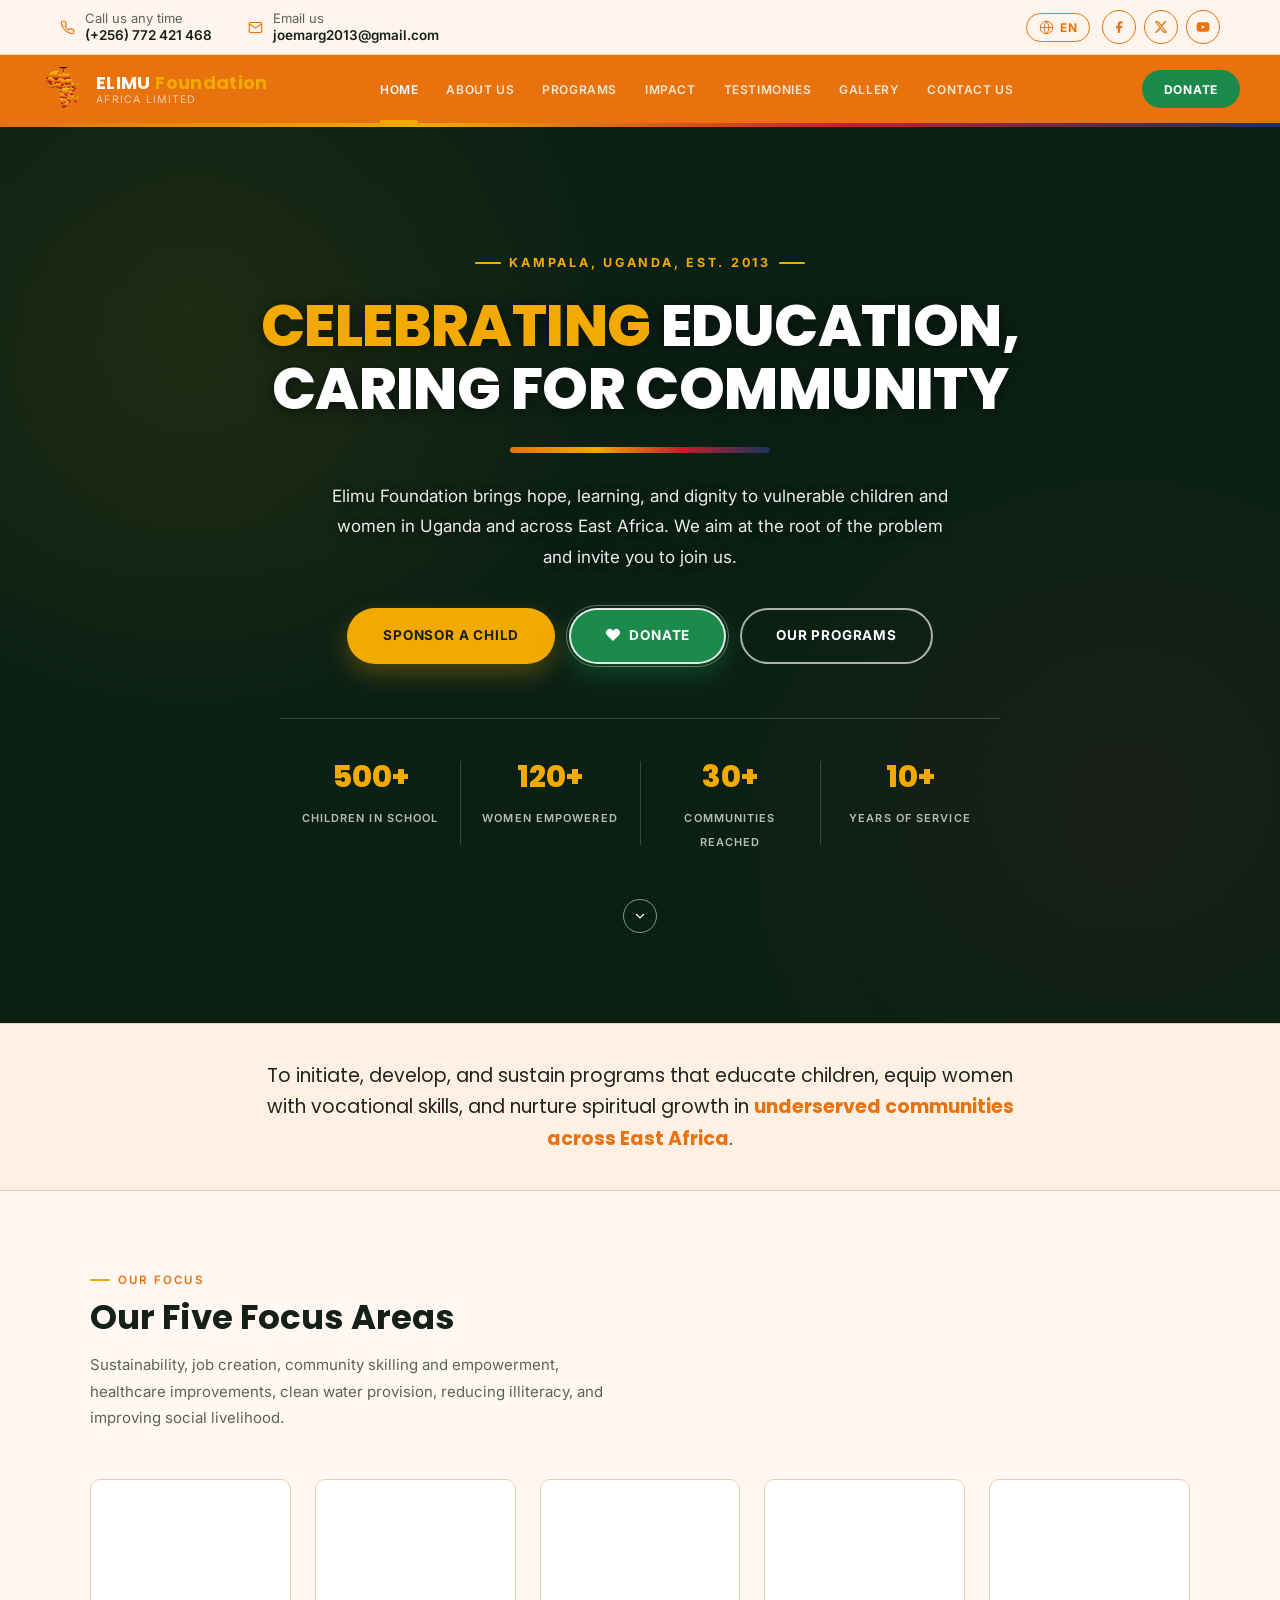
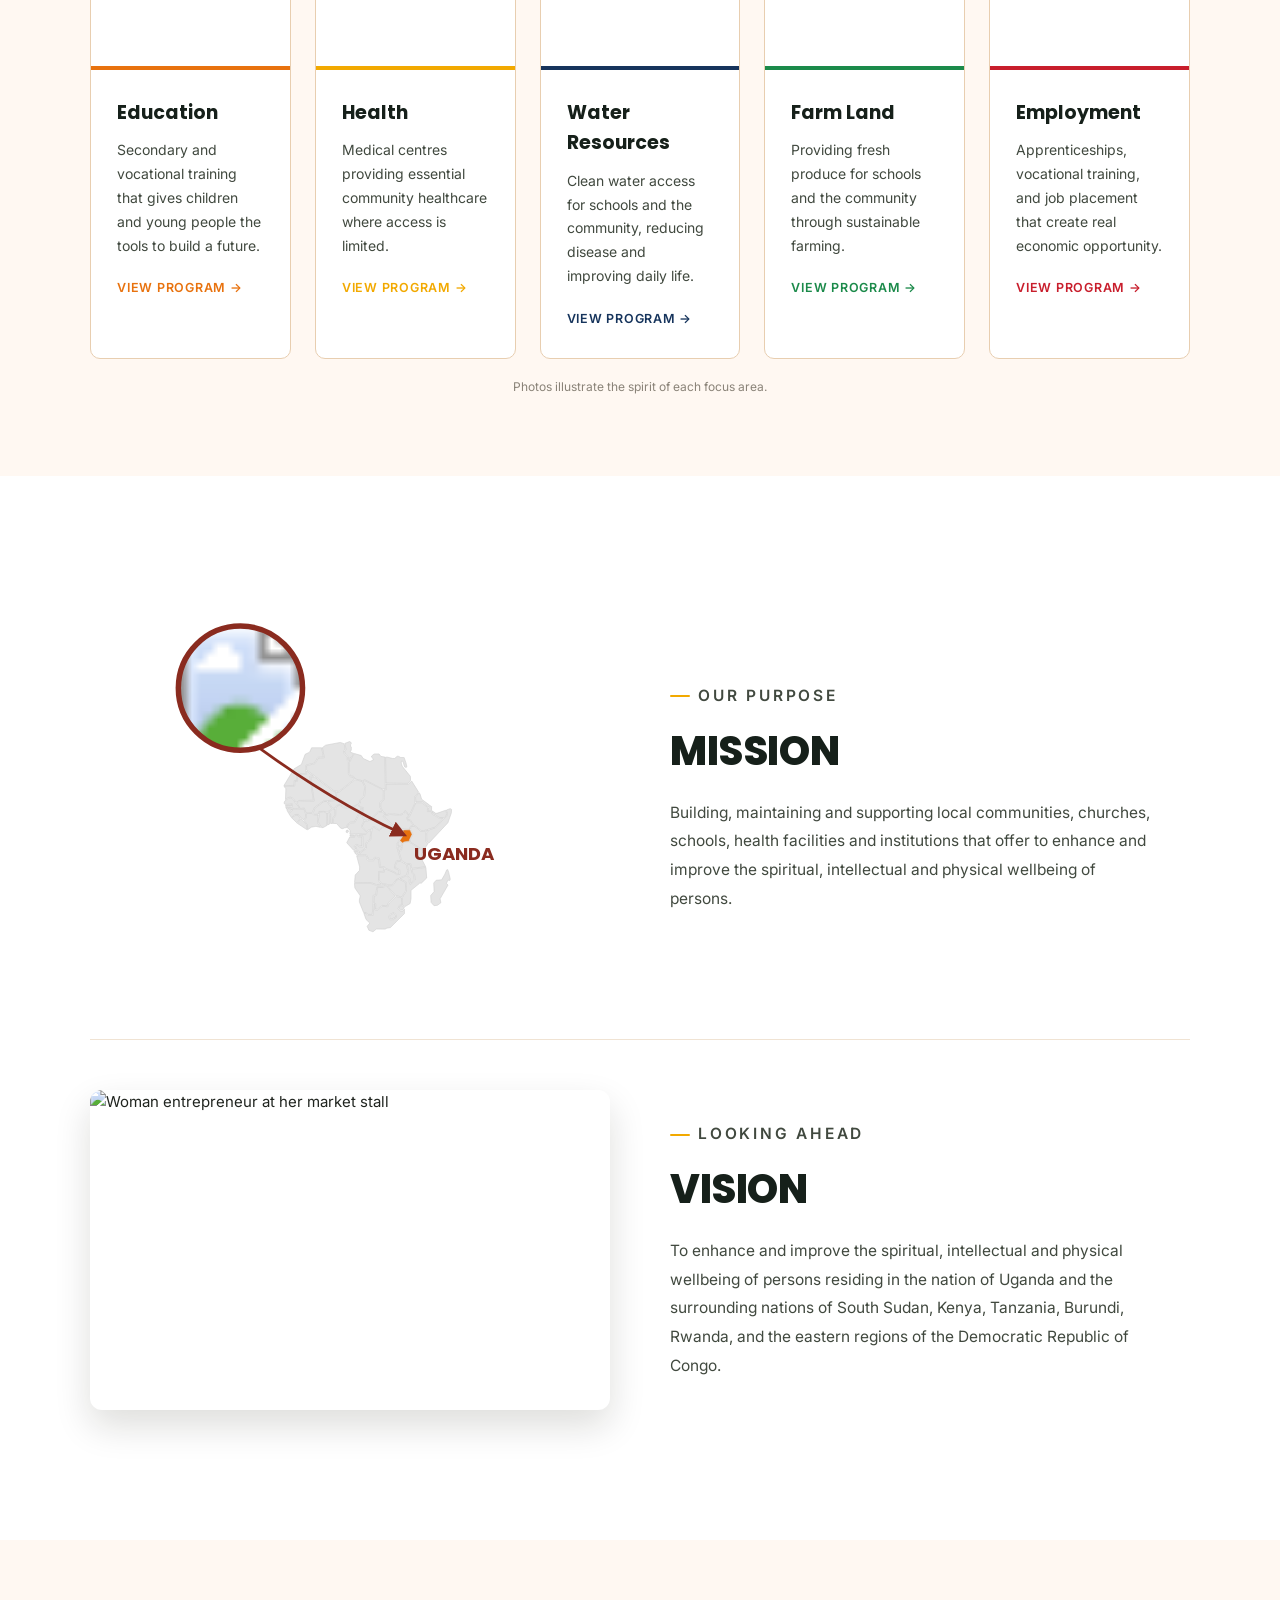
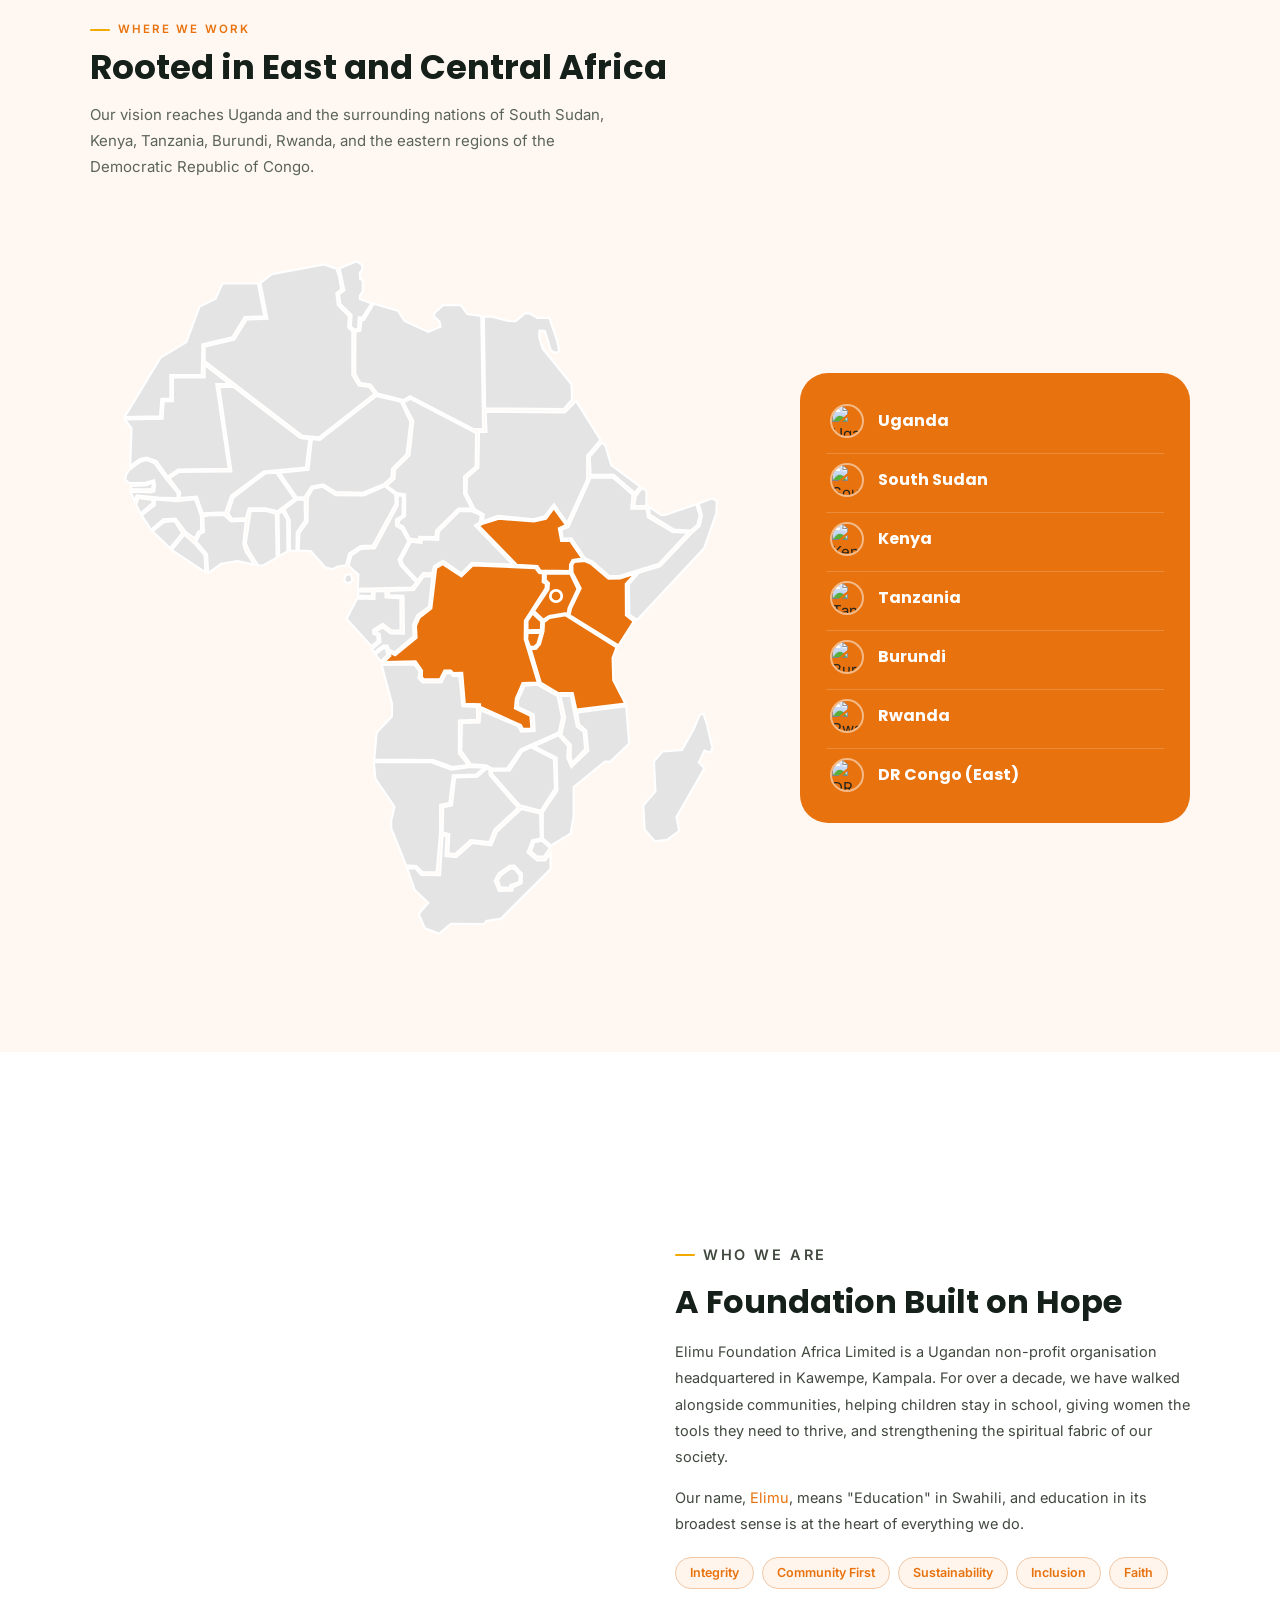
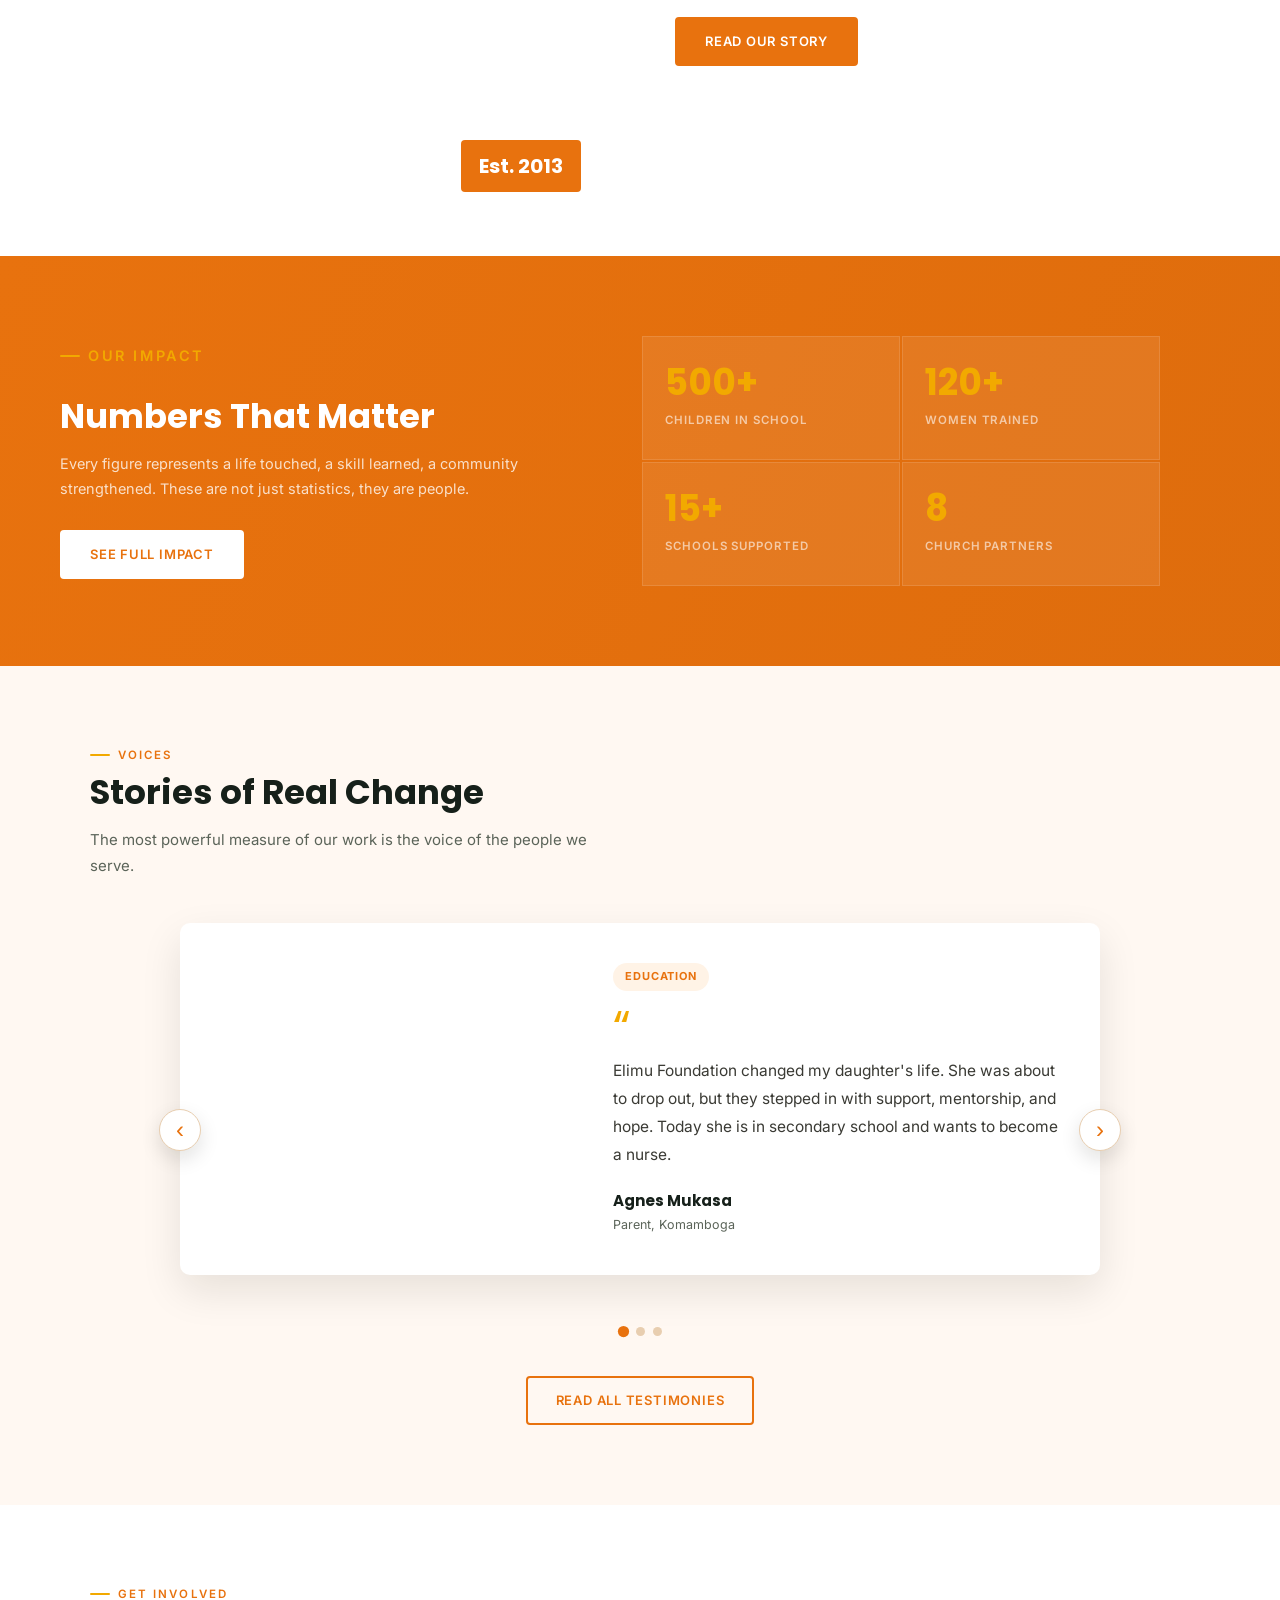
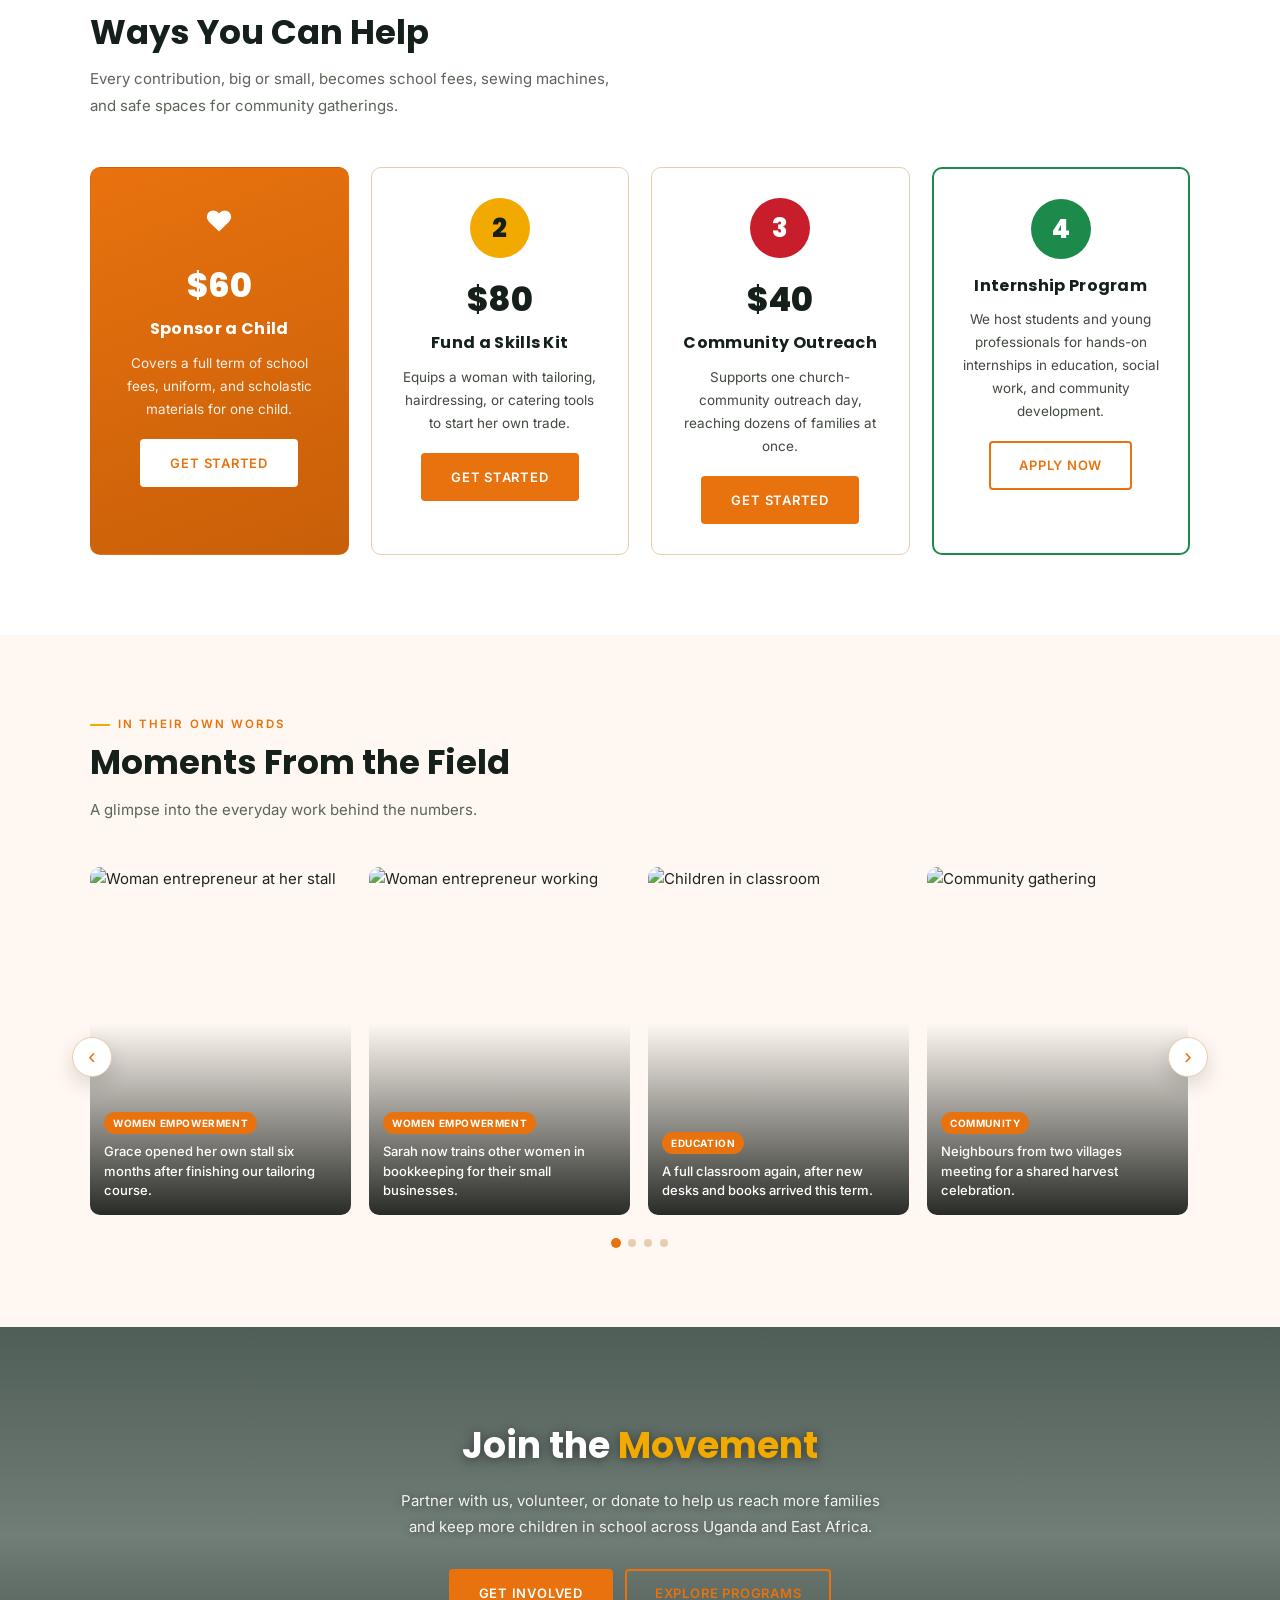
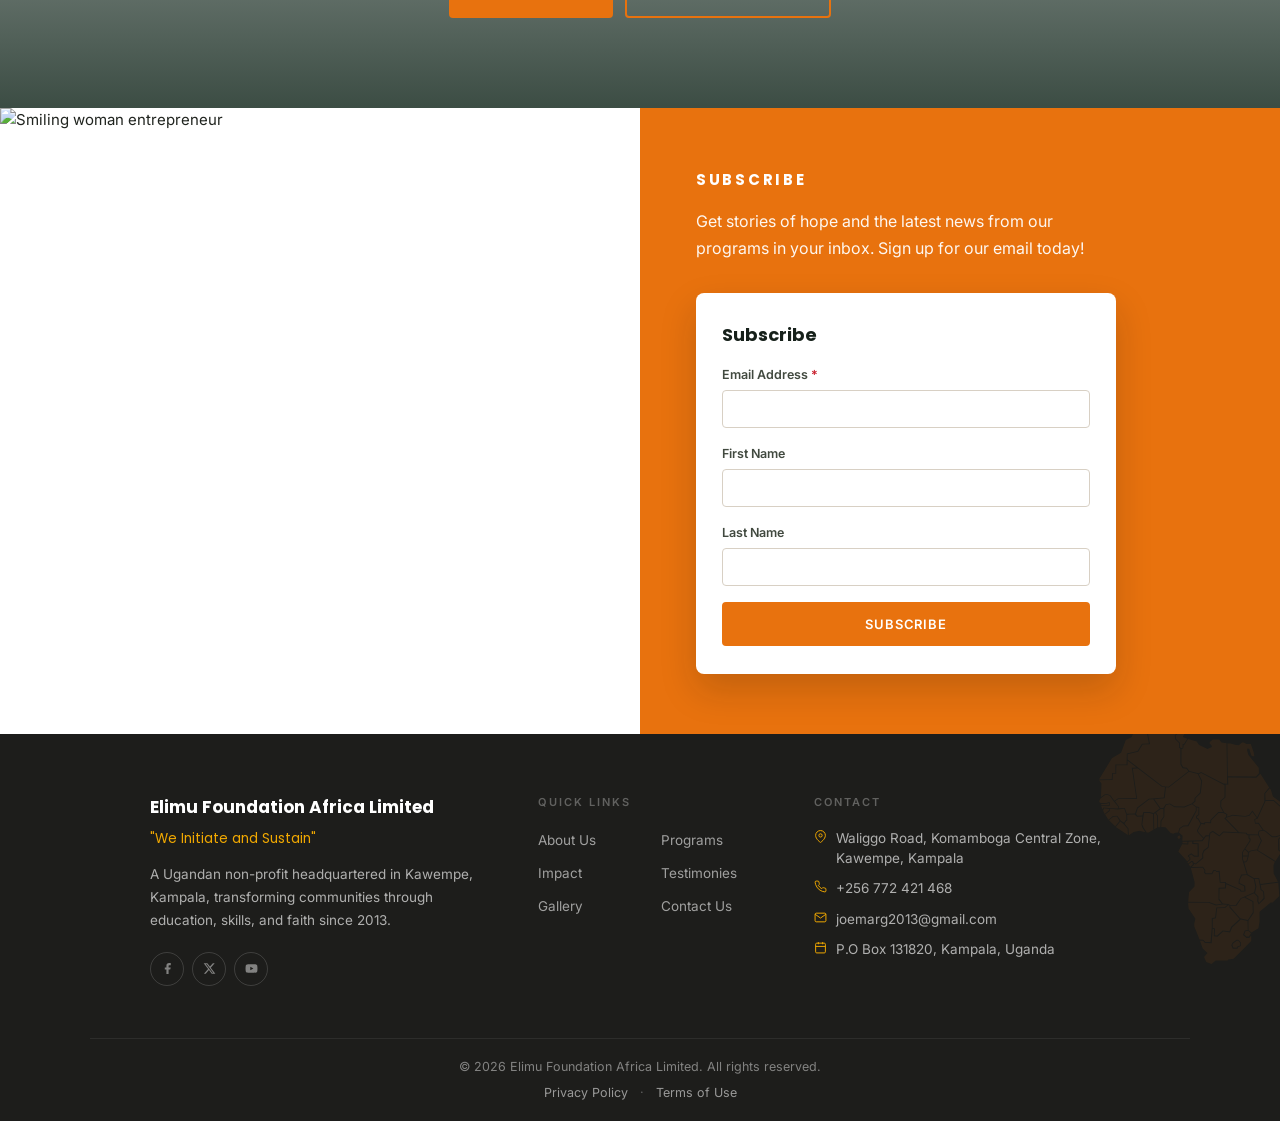
==== commit 55010fcf: "Add files via upload" ====
--- a/index.html
+++ b/index.html
@@ -222,36 +222,52 @@
 <!-- pillars -->
 <section class="section grey">
   <div class="container">
-    <p class="section-tag" data-i18n="pillars_tag">What We Do</p>
-    <h2 class="section-title" data-i18n="pillars_title">Our Three Pillars</h2>
-    <p class="section-lead" data-i18n="pillars_lead">Three focused areas of work, each designed to address a critical need and deliver lasting transformation.</p>
-    <div class="pillars">
+    <p class="section-tag" data-i18n="pillars_tag">Our Focus</p>
+    <h2 class="section-title" data-i18n="pillars_title">Our Five Focus Areas</h2>
+    <p class="section-lead" data-i18n="pillars_lead">Sustainability, job creation, community skilling and empowerment, healthcare improvements, clean water provision, reducing illiteracy, and improving social livelihood.</p>
+    <div class="pillars pillars-5">
       <div class="pillar">
         <div class="pillar-photo" style="background-image:url('https://images.pexels.com/photos/29598045/pexels-photo-29598045.jpeg?auto=compress&cs=tinysrgb&w=700')"></div>
         <div class="pillar-body">
-          <h3 data-i18n="pillar1_title">Education &amp; Schools</h3>
-          <p data-i18n="pillar1_desc">Supporting schools with resources, mentorship, scholarships, and infrastructure so every child can access quality learning and graduate with confidence.</p>
+          <h3 data-i18n="pillar1_title">Education</h3>
+          <p data-i18n="pillar1_desc">Secondary and vocational training that gives children and young people the tools to build a future.</p>
           <a href="programs.html" class="pillar-link" data-i18n="pillar_link">View Program &rarr;</a>
         </div>
       </div>
       <div class="pillar amber">
+        <div class="pillar-photo" style="background-image:url('https://images.pexels.com/photos/5998445/pexels-photo-5998445.jpeg?auto=compress&cs=tinysrgb&w=700')"></div>
+        <div class="pillar-body">
+          <h3 data-i18n="pillar2_title">Health</h3>
+          <p data-i18n="pillar2_desc">Medical centres providing essential community healthcare where access is limited.</p>
+          <a href="programs.html" class="pillar-link" data-i18n="pillar_link">View Program &rarr;</a>
+        </div>
+      </div>
+      <div class="pillar blue">
+        <div class="pillar-photo" style="background-image:url('https://images.pexels.com/photos/35094211/pexels-photo-35094211.jpeg?auto=compress&cs=tinysrgb&w=700')"></div>
+        <div class="pillar-body">
+          <h3 data-i18n="pillar3_title">Water Resources</h3>
+          <p data-i18n="pillar3_desc">Clean water access for schools and the community, reducing disease and improving daily life.</p>
+          <a href="programs.html" class="pillar-link" data-i18n="pillar_link">View Program &rarr;</a>
+        </div>
+      </div>
+      <div class="pillar green">
+        <div class="pillar-photo" style="background-image:url('https://images.pexels.com/photos/11350430/pexels-photo-11350430.jpeg?auto=compress&cs=tinysrgb&w=700')"></div>
+        <div class="pillar-body">
+          <h3 data-i18n="pillar4_title">Farm Land</h3>
+          <p data-i18n="pillar4_desc">Providing fresh produce for schools and the community through sustainable farming.</p>
+          <a href="programs.html" class="pillar-link" data-i18n="pillar4_link">View Program &rarr;</a>
+        </div>
+      </div>
+      <div class="pillar red">
         <div class="pillar-photo" style="background-image:url('https://images.pexels.com/photos/33203798/pexels-photo-33203798.jpeg?auto=compress&cs=tinysrgb&w=700')"></div>
         <div class="pillar-body">
-          <h3 data-i18n="pillar2_title">Women Empowerment</h3>
-          <p data-i18n="pillar2_desc">Equipping women with vocational skills, business training, and community networks to achieve lasting financial independence and dignity.</p>
-          <a href="programs.html" class="pillar-link" data-i18n="pillar_link">View Program &rarr;</a>
-        </div>
-      </div>
-      <div class="pillar green">
-        <div class="pillar-photo" style="background-image:url('https://images.pexels.com/photos/33749805/pexels-photo-33749805.jpeg?auto=compress&cs=tinysrgb&w=700')"></div>
-        <div class="pillar-body">
-          <h3 data-i18n="pillar3_title">Church &amp; Community</h3>
-          <p data-i18n="pillar3_desc">Building spiritual foundations through community outreach, inter-church fellowships, and faith-based initiatives that bring communities together.</p>
-          <a href="programs.html" class="pillar-link" data-i18n="pillar_link">View Program &rarr;</a>
-        </div>
-      </div>
-    </div>
-    <p class="pillars-note" data-i18n="pillars_note">Photos illustrate the spirit of each program area.</p>
+          <h3 data-i18n="pillar5_title">Employment</h3>
+          <p data-i18n="pillar5_desc">Apprenticeships, vocational training, and job placement that create real economic opportunity.</p>
+          <a href="programs.html" class="pillar-link" data-i18n="pillar5_link">View Program &rarr;</a>
+        </div>
+      </div>
+    </div>
+    <p class="pillars-note" data-i18n="pillars_note">Photos illustrate the spirit of each focus area.</p>
   </div>
 </section>
 
--- a/css/style.css
+++ b/css/style.css
@@ -583,6 +583,12 @@
   margin-top: 48px;
 }
 
+.pillars-5 { grid-template-columns: repeat(5, 1fr); }
+
+@media (max-width: 1180px) {
+  .pillars-5 { grid-template-columns: repeat(3, 1fr); }
+}
+
 .pillar {
   background: #fff;
   border: 1px solid #e8ceb0;
@@ -609,7 +615,9 @@
 }
 
 .pillar.amber .pillar-photo::after { background: #F2A900; }
-.pillar.green .pillar-photo::after { background: #C81E2C; }
+.pillar.green .pillar-photo::after { background: #1B8A4A; }
+.pillar.blue .pillar-photo::after { background: #16345C; }
+.pillar.red .pillar-photo::after { background: #C81E2C; }
 
 .pillar-body { padding: 28px 26px; }
 
@@ -644,7 +652,9 @@
 }
 
 .pillar.amber .pillar-link { color: #F2A900; }
-.pillar.green .pillar-link { color: #C81E2C; }
+.pillar.green .pillar-link { color: #1B8A4A; }
+.pillar.blue .pillar-link { color: #16345C; }
+.pillar.red .pillar-link { color: #C81E2C; }
 
 .pillar-link:hover { text-decoration: underline; }
 
@@ -890,16 +900,6 @@
   font-weight: 700;
   color: #E8720E;
   flex-shrink: 0;
-  overflow: hidden;
-  padding: 0;
-}
-
-.t-avatar img {
-  width: 100%;
-  height: 100%;
-  object-fit: cover;
-  border-radius: 50%;
-  display: block;
 }
 
 .testimony.featured .t-avatar {
@@ -1230,6 +1230,7 @@
 .program-block.amber { border-top-color: #F2A900; }
 .program-block.green { border-top-color: #C81E2C; }
 .program-block.gold  { border-top-color: #f0a500; }
+.program-block.red   { border-top-color: #8a3a10; }
 
 .prog-num {
   font-size: 11px;
@@ -1247,6 +1248,7 @@
 .program-block.amber .prog-num { color: #F2A900; background: #fff3e0; }
 .program-block.green .prog-num { color: #C81E2C; background: #e8f5e9; }
 .program-block.gold  .prog-num { color: #F2A900; background: #fff8e1; }
+.program-block.red   .prog-num { color: #8a3a10; background: #ffe8db; }
 
 .program-block h3 {
   font-family: 'Poppins', sans-serif;
@@ -1399,37 +1401,18 @@
    ========================================== */
 
 .testimonies-masonry {
-  display: grid;
-  grid-template-columns: repeat(auto-fit, minmax(320px, 1fr));
-  gap: 22px;
-  margin-top: 32px;
+  columns: 2;
+  column-gap: 22px;
+  margin-top: 48px;
 }
 
 .test-card {
+  break-inside: avoid;
   background: #fff;
   border: 1px solid #e8ceb0;
   border-radius: 4px;
   padding: 28px;
-  margin-bottom: 0;
-  display: flex;
-  flex-direction: column;
-  transition: transform 0.35s cubic-bezier(0.22,1,0.36,1), box-shadow 0.35s ease, border-color 0.35s ease;
-}
-
-.test-card:hover {
-  transform: translateY(-8px);
-  box-shadow: 0 22px 44px rgba(20,40,25,0.14);
-  border-color: #E8720E;
-}
-
-.test-card.card-hidden {
-  opacity: 0;
-  transform: scale(0.92);
-  pointer-events: none;
-}
-
-.test-card p {
-  flex-grow: 1;
+  margin-bottom: 20px;
 }
 
 .test-card .cat-tag {
@@ -1830,7 +1813,7 @@
   padding: 24px;
 }
 
-.values-grid .value-card:nth-child(-n+3)::after {
+.values-grid .value-card:nth-child(-n+2)::after {
   content: '';
   position: absolute;
   left: 50%;
@@ -1845,7 +1828,7 @@
   z-index: 2;
 }
 
-.values-grid .value-card:nth-child(-n+3)::before {
+.values-grid .value-card:nth-child(-n+2)::before {
   content: '';
   position: absolute;
   left: 50%;
@@ -1972,7 +1955,7 @@
   .testimonies-grid { grid-template-columns: 1fr; }
   .big-nums { grid-template-columns: 1fr 1fr; }
   .program-blocks { grid-template-columns: 1fr; }
-  .testimonies-masonry { grid-template-columns: 1fr; }
+  .testimonies-masonry { columns: 1; }
   .gallery-grid { grid-template-columns: 1fr 1fr; }
   .gallery-item:first-child { grid-column: span 2; }
   .video-grid { grid-template-columns: 1fr 1fr; }
